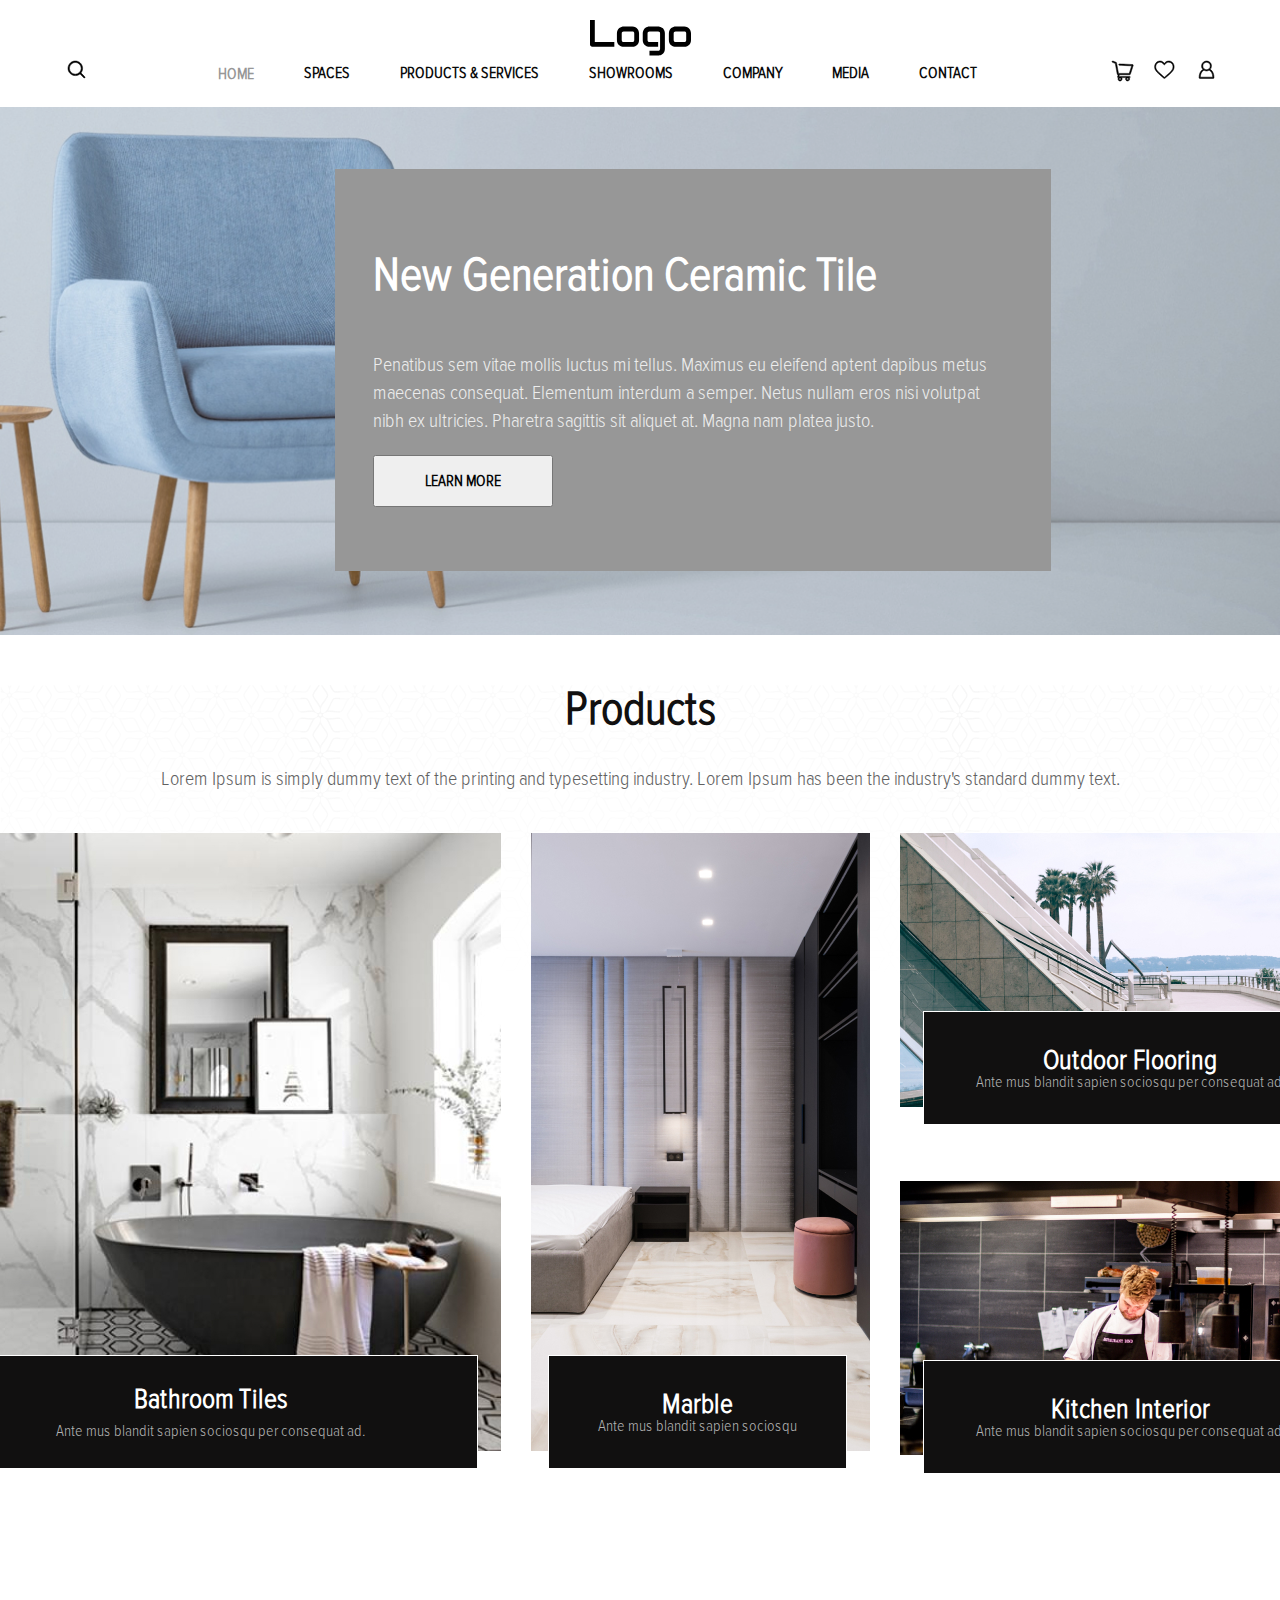
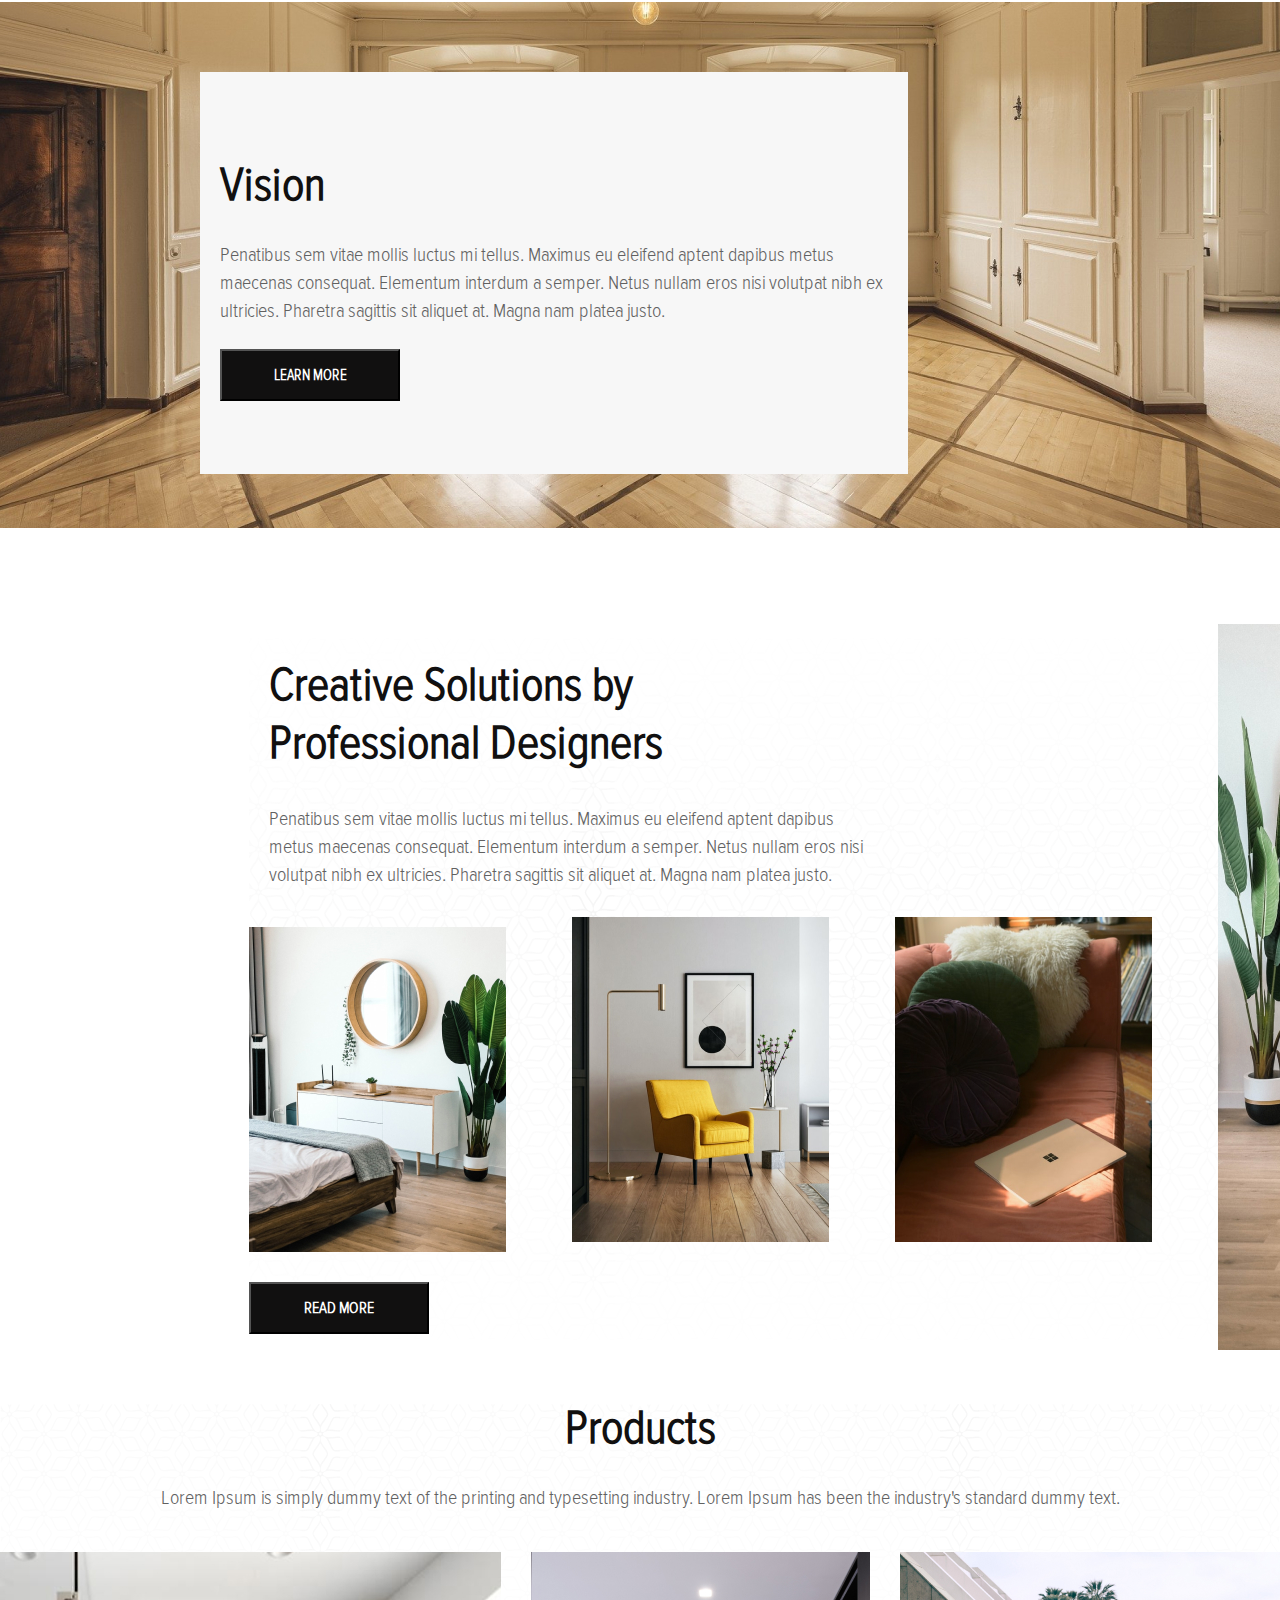
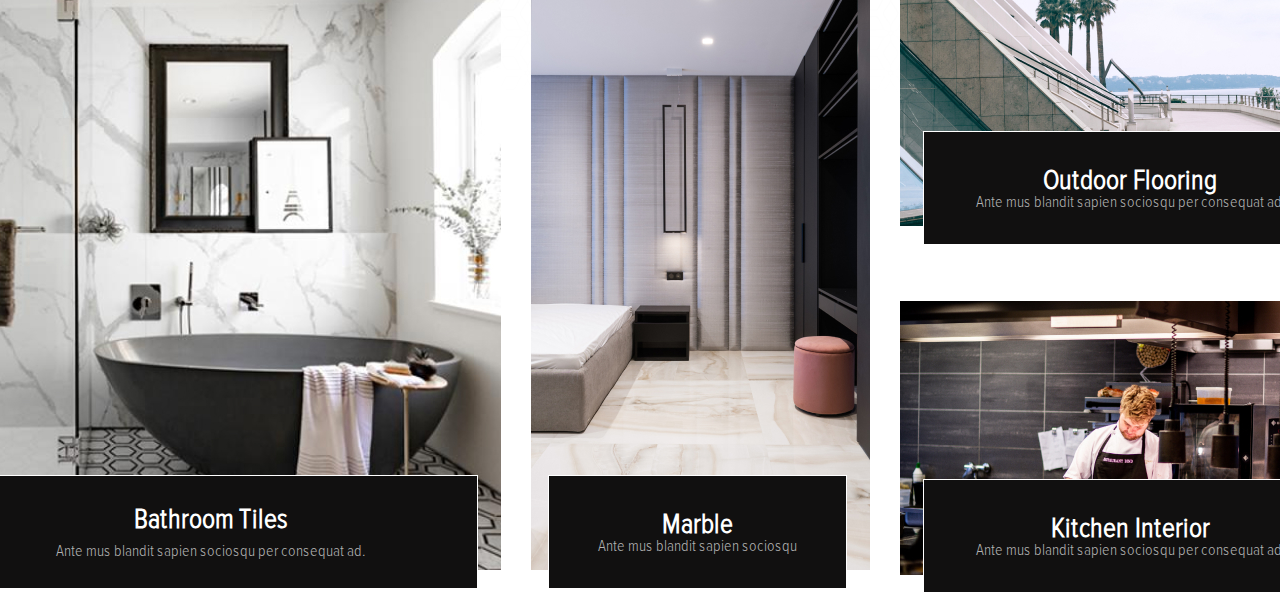
==== index.html @ 2d45c557 "slide" ====
<!DOCTYPE html>
<html lang="en">

<head>
    <meta charset="UTF-8">
    <meta http-equiv="X-UA-Compatible" content="IE=edge">
    <meta name="viewport" content="width=device-width, initial-scale=1.0">
    <link rel="stylesheet" href="./CSS/normalize.css">
    <link rel="stylesheet" href="./CSS/style.css">
   
    <title>Document</title>
</head>

<body>
    <header>
        <div class="btn container">
            <div class="menu-btn">
                <span></span>
                <span></span>
                <span></span>
            </div>
            <a class="logo-header" href=""><img src="./img/logo-header.svg" alt=""></a>
            <a class="logo-trello" href=""> <img src="./img/trello.svg" alt=""></a>
        </div>
        <div class="categories">
            <a class="search" href=""><img src="./img/search.svg" alt=""></a>
            <div class="price">
                <a class="list-home" href="">Home</a>
                <a class="list" href="">Spaces</a>
                <a class="list" href="">Products & Services</a>
                <a class="list" href="">Showrooms</a>
                <a class="list" href="">Company</a>
                <a class="list" href="">Media</a>
                <a class="list" href="">CONTACT</a>
            </div>
            <div class="list-logo">
                <a class="list-trello" href=""><img src="./img/trello.svg" alt=""></a>
                <a class="list-heart" href=""><img src="./img/heart.svg" alt=""></a>
                <a class="list-people" href=""><img src="./img/people.svg" alt=""></a>
            </div>
        </div>
    </header>
    <section class="main">
        <div class="main-container container">
            <div class="main-container-info">
                <h1 class="main-container-info-h1">New Generation Ceramic Tile </h1>
                <p class="main-container-info-p">Penatibus sem vitae mollis luctus mi tellus. Maximus eu eleifend aptent
                    dapibus metus maecenas consequat. Elementum interdum a semper. Netus nullam eros nisi volutpat nibh
                    ex ultricies. Pharetra sagittis sit aliquet at. Magna nam platea justo.
                </p>
                <button class="main-container-info-button">Learn more</button>

            </div>
        </div>
    </section>
    <section class="container mt-350 bg-opasity">
        <h1 class="carousel-h">Products</h1>
        <p class="carousel-p">Lorem Ipsum is simply dummy text of the printing and typesetting industry. Lorem Ipsum has
            been the industry's standard dummy text.</p>
        <div class="carousel">
            <div class="carousel-inner">
                <input class="carousel-open" type="radio" id="carousel-1" name="carousel" aria-hidden="true" hidden=""
                    checked="checked">
                <div class="carousel-item">
                    <img src="./img/slide-1.jpg">
                </div>
                <input class="carousel-open" type="radio" id="carousel-2" name="carousel" aria-hidden="true" hidden="">
                <div class="carousel-item">
                    <img src="./img/slide-2.jpg">
                </div>
                <input class="carousel-open" type="radio" id="carousel-3" name="carousel" aria-hidden="true" hidden="">
                <div class="carousel-item">
                    <img src="./img/slide-3.jpg">
                </div>
                <div class="box-after-slide">
                    <h2 class="box-after-slide-h">Bathroom Tiles</h2>
                    <p class="box-after-slide-p">Ante mus blandit sapien sociosqu per consequat ad.</p>
                </div>

                <label for="carousel-3" class="carousel-control prev control-1">‹</label>
                <label for="carousel-2" class="carousel-control next control-1">›</label>
                <label for="carousel-1" class="carousel-control prev control-2">‹</label>
                <label for="carousel-3" class="carousel-control next control-2">›</label>
                <label for="carousel-2" class="carousel-control prev control-3">‹</label>
                <label for="carousel-1" class="carousel-control next control-3">›</label>
                <ol class="carousel-indicators">
                    <li>
                        <label for="carousel-1" class="carousel-bullet">•</label>
                    </li>
                    <li>
                        <label for="carousel-2" class="carousel-bullet">•</label>
                    </li>
                    <li>
                        <label for="carousel-3" class="carousel-bullet">•</label>
                    </li>
                </ol>
            </div>
        </div>
        <div class="slide-img">
            <div class="desctop-slide-img-1">
                <img class="slide-img-1" src="./img/slide-1.jpg" alt="">
                <div class="desctop-border-1">
                    <h3 class="desctop-slide-h">Bathroom Tiles</h3>
                    <p class="desctop-slide-p">Ante mus blandit sapien sociosqu per consequat ad.</p>
                </div>
            </div>
            <div class="desctop-slide-img-2">
                <img class="slide-img-2" src="./img/slide-2.jpg" alt="">
                <div class="desctop-border-2">
                    <h3 class="desctop-slide-h">Marble</h3>
                    <p class="desctop-slide-p">Ante mus blandit sapien sociosqu</p>
                </div>
            </div>
            <div class="desktop-slide">
                <div class="desctop-slide-img-3">
                    <img class="slide-img-3" src="./img/slide-3.jpg" alt="">
                    <div class="desctop-border-3">
                        <h3 class="desctop-slide-h">Outdoor Flooring</h3>
                        <p class="desctop-slide-p">Ante mus blandit sapien sociosqu per consequat ad.</p>
                    </div>
                </div>
                <div class="desctop-slide-img-4">
                    <img class="slide-img-4" src="./img/slide-4.jpg" alt="">
                    <div class="desctop-border-4">
                        <h3 class="desctop-slide-h">Kitchen Interior</h3>
                        <p class="desctop-slide-p">Ante mus blandit sapien sociosqu per consequat ad.</p>
                    </div>
                </div>
            </div>
        </div>
    </section>
    <section>
        <div class="vision">
            <div class="vision-container">
                <h1 class="vision-container-h">Vision</h1>
                <p class="vision-container-p">Penatibus sem vitae mollis luctus mi tellus. Maximus eu eleifend aptent
                    dapibus metus maecenas consequat. Elementum interdum a semper. Netus nullam eros nisi volutpat nibh
                    ex ultricies. Pharetra sagittis sit aliquet at. Magna nam platea justo.
                </p>
                <button class="vision-container-button">Learn more</button>
            </div>
            <div class="vision-container-img">
                <img class="vision-container-img-smal" src="./img/hol-smal.jpg" alt="">
                <img class="vision-container-img-desktop" src="./img/hol.jpg" alt="">
            </div>
        </div>
    </section>

    <section class="content bg-content ">
        <div class="content-container">
            <div class="d-flex-col">
            <h1 class="content-container-h">Creative Solutions
                by Professional Designers</h1>
            <p class="content-container-p">Penatibus sem vitae mollis luctus mi tellus. Maximus eu eleifend aptent
                dapibus metus maecenas consequat. Elementum interdum a semper. Netus nullam eros nisi volutpat nibh ex
                ultricies. Pharetra sagittis sit aliquet at. Magna nam platea justo.
            </p>
            <div class="content-container-img">
                <div class="d-flex-col-gap">
                <img class="content-container-img-mirror" src="./img/mirror.jpg" alt="">
                <button class="content-container-img-button">Read more</button>
            </div>

                <img class="content-container-img-yallow-chair" src="./img/yallow-chair.jpg" alt="">
                <img class="content-container-img-puff" src="./img/puff.jpg" alt="">
               
            </div>
        </div>
            <div class="content-container-img-video">
                <img src="./img/video.jpg" alt="">
            </div>

        </div>

    </section>

    <section class="container mt-350 bg-opasity">
        <h1 class="carousel-h">Products</h1>
        <p class="carousel-p">Lorem Ipsum is simply dummy text of the printing and typesetting industry. Lorem Ipsum has
            been the industry's standard dummy text.</p>
        <div class="carousel">
            <div class="carousel-inner">
                <input class="carousel-open" type="radio" id="carousel-1" name="carousel" aria-hidden="true" hidden=""
                    checked="checked">
                <div class="carousel-item">
                    <img src="./img/mall.jpg">
                </div>
                <input class="carousel-open" type="radio" id="carousel-2" name="carousel" aria-hidden="true" hidden="">
                <div class="carousel-item">
                    <!-- <img src="./img/slide-2.jpg"> -->
                </div>
                <input class="carousel-open" type="radio" id="carousel-3" name="carousel" aria-hidden="true" hidden="">
                <div class="carousel-item">
                    <!-- <img src="./img/slide-3.jpg"> -->
                </div>
                <div class="box-after-slide">
                    <h2 class="box-after-slide-h">Bathroom Tiles</h2>
                    <p class="box-after-slide-p">Ante mus blandit sapien sociosqu per consequat ad.</p>
                </div>

                <label for="carousel-3" class="carousel-control prev control-1">‹</label>
                <label for="carousel-2" class="carousel-control next control-1">›</label>
                <label for="carousel-1" class="carousel-control prev control-2">‹</label>
                <label for="carousel-3" class="carousel-control next control-2">›</label>
                <label for="carousel-2" class="carousel-control prev control-3">‹</label>
                <label for="carousel-1" class="carousel-control next control-3">›</label>
                <ol class="carousel-indicators">
                    <li>
                        <label for="carousel-1" class="carousel-bullet">•</label>
                    </li>
                    <li>
                        <label for="carousel-2" class="carousel-bullet">•</label>
                    </li>
                    <li>
                        <label for="carousel-3" class="carousel-bullet">•</label>
                    </li>
                </ol>
            </div>
        </div>
        <div class="slide-img">
            <div class="desctop-slide-img-1">
                <img class="slide-img-1" src="./img/slide-1.jpg" alt="">
                <div class="desctop-border-1">
                    <h3 class="desctop-slide-h">Bathroom Tiles</h3>
                    <p class="desctop-slide-p">Ante mus blandit sapien sociosqu per consequat ad.</p>
                </div>
            </div>
            <div class="desctop-slide-img-2">
                <img class="slide-img-2" src="./img/slide-2.jpg" alt="">
                <div class="desctop-border-2">
                    <h3 class="desctop-slide-h">Marble</h3>
                    <p class="desctop-slide-p">Ante mus blandit sapien sociosqu</p>
                </div>
            </div>
            <div class="desktop-slide">
                <div class="desctop-slide-img-3">
                    <img class="slide-img-3" src="./img/slide-3.jpg" alt="">
                    <div class="desctop-border-3">
                        <h3 class="desctop-slide-h">Outdoor Flooring</h3>
                        <p class="desctop-slide-p">Ante mus blandit sapien sociosqu per consequat ad.</p>
                    </div>
                </div>
                <div class="desctop-slide-img-4">
                    <img class="slide-img-4" src="./img/slide-4.jpg" alt="">
                    <div class="desctop-border-4">
                        <h3 class="desctop-slide-h">Kitchen Interior</h3>
                        <p class="desctop-slide-p">Ante mus blandit sapien sociosqu per consequat ad.</p>
                    </div>
                </div>
            </div>
        </div>
    </section>


    
</body>

</html>
---- CSS/style.css ----
* {
  padding: 0;
  margin: 0;
  box-sizing: border-box;
}

.container {
  padding: 0 20px;
  margin: 0 auto;
}

@font-face {
  font-family: "Proxima Nova";
  src: url(../fonts/proxima-nova-condensed-light.ttf);
}
.btn {
  display: flex;
  justify-content: space-between;
  margin-top: 20px;
}

.menu-btn {
  width: 30px;
  height: 30px;
  position: relative;
  overflow: hidden;
  display: flex;
  justify-content: end;
}
@media screen and (min-width: 768px) {
  .menu-btn {
    display: none;
  }
}

.menu-btn span {
  width: 30px;
  height: 2px;
  position: absolute;
  top: 50%;
  left: 50%;
  transform: translate(-50%, -50%);
  background-color: #222222;
  transition: all 0.5s;
}

.menu-btn span:nth-of-type(2) {
  top: calc(50% - 5px);
}

.menu-btn span:nth-of-type(3) {
  top: calc(50% + 5px);
}

.price {
  display: flex;
  gap: 50px;
  align-items: center;
}

.list-logo {
  display: flex;
  gap: 25px;
}

.logo-header {
  max-width: 101px;
  width: 100%;
  cursor: pointer;
  margin: 0 auto;
}

.logo-trello {
  max-width: 22px;
  width: 100%;
  cursor: pointer;
}
@media screen and (min-width: 768px) {
  .logo-trello {
    display: none;
  }
}

.bg-chair {
  background-image: url(../img/chair.jpg);
  background-size: cover;
  width: 100%;
  max-width: 1232px;
}

.categories {
  display: none;
}
@media screen and (min-width: 768px) {
  .categories {
    display: block;
    display: flex;
    justify-content: space-around;
  }
}

.search {
  max-width: 17px;
  width: 100%;
}

.list-home {
  text-decoration: none;
  font-family: "Proxima Nova";
  font-style: normal;
  font-weight: 700;
  font-size: 16px;
  line-height: 16px;
  align-items: center;
  text-transform: uppercase;
  color: #979797;
}

.list {
  text-decoration: none;
  font-family: "Proxima Nova";
  font-style: normal;
  font-weight: 700;
  font-size: 16px;
  line-height: 19px;
  display: flex;
  align-items: center;
  text-transform: uppercase;
  color: #0A0A0A;
}

.list-trello {
  max-width: 18px;
  width: 100%;
}

.list-heart {
  max-width: 19px;
  width: 100%;
}

.list-people {
  max-width: 15px;
  width: 100%;
}

.main {
  background-image: url(../img/bg-chair.png);
  background-repeat: no-repeat;
  background-size: cover;
  background-position: -200px;
  height: 434px;
  margin-top: 20px;
}
@media screen and (min-width: 768px) {
  .main {
    background-position: center;
    height: 528px;
  }
}
.main-container {
  position: relative;
}
.main-container-info {
  background-color: #979797;
  display: flex;
  flex-direction: column;
  padding: 40px 20px 32px;
  width: 388px;
  height: 328px;
  bottom: -710px;
  position: absolute;
  left: 50%;
  transform: translateX(-50%);
  gap: 20px;
}
@media screen and (min-width: 1200px) {
  .main-container-info {
    right: 229px;
    left: 0;
    transform: translateX(0);
    margin-left: auto;
    width: 716px;
    height: 402px;
    padding: 50px 38px;
    top: 62px;
  }
}
.main-container-info-h1 {
  font-family: "Proxima Nova";
  font-style: normal;
  font-weight: 700;
  font-size: 26px;
  line-height: 22px;
  display: flex;
  align-items: center;
  color: #FFFFFF;
}
@media screen and (min-width: 768px) {
  .main-container-info-h1 {
    font-size: 48px;
    line-height: 48px;
  }
}
.main-container-info-p {
  font-family: "Proxima Nova";
  font-style: normal;
  font-weight: 400;
  font-size: 18px;
  line-height: 28px;
  color: #ECECEC;
}
@media screen and (min-width: 768px) {
  .main-container-info-p {
    font-size: 20px;
  }
}
.main-container-info-button {
  width: 180px;
  height: 45px;
  font-family: "Proxima Nova";
  font-style: normal;
  font-weight: 700;
  font-size: 15px;
  line-height: 15px;
  display: flex;
  align-items: center;
  justify-content: center;
  text-transform: uppercase;
  color: #040404;
}
@media screen and (min-width: 768px) {
  .main-container-info-button {
    width: 180px;
    height: 52px;
    font-size: 16px;
    line-height: 19px;
  }
}

.bg-opasity {
  background-image: url(../img/flowers.svg);
  background-size: contain;
  background-repeat: repeat-x;
  height: 517px;
}

.mt-350 {
  margin-top: 350px;
}
@media screen and (min-width: 768px) {
  .mt-350 {
    margin-top: 50px;
  }
}

@media screen and (min-width: 768px) {
  .carousel {
    display: none;
  }
}

.carousel-h {
  font-family: "Proxima Nova";
  font-style: normal;
  font-weight: 700;
  font-size: 30px;
  line-height: 48px;
  display: flex;
  align-items: center;
  text-align: center;
  justify-content: center;
  color: #111010;
}
@media screen and (min-width: 768px) {
  .carousel-h {
    font-size: 48px;
    margin-top: 10px;
  }
}

.carousel-p {
  font-family: "Proxima Nova";
  font-style: normal;
  font-weight: 400;
  font-size: 15px;
  line-height: 25px;
  text-align: center;
  justify-content: center;
  color: #616161;
}
@media screen and (min-width: 768px) {
  .carousel-p {
    font-size: 20px;
    line-height: 28px;
  }
}

.carousel-inner {
  margin-top: 20px;
  position: relative;
  overflow: hidden;
  width: 100%;
}

.carousel-open:checked + .carousel-item {
  position: static;
  opacity: 100;
}

.carousel-item {
  position: absolute;
  opacity: 0;
  transition: opacity 0.6s ease-out;
}

.carousel-item img {
  display: block;
  height: auto;
  width: 100%;
}

.carousel-control {
  background: white;
  color: black;
  cursor: pointer;
  display: none;
  font-size: 40px;
  height: 40px;
  line-height: 35px;
  position: absolute;
  top: 50%;
  -webkit-transform: translate(0, -50%);
  cursor: pointer;
  transform: translate(0, -50%);
  text-align: center;
  width: 40px;
  z-index: 10;
}

.carousel-control.prev {
  left: 2%;
}

.carousel-control.next {
  right: 2%;
}

.carousel-control:hover {
  background: rgba(0, 0, 0, 0.8);
  color: #aaaaaa;
}

#carousel-1:checked ~ .control-1,
#carousel-2:checked ~ .control-2,
#carousel-3:checked ~ .control-3 {
  display: block;
}

.carousel-indicators {
  list-style: none;
  margin-top: 100px;
  bottom: 2%;
  left: 0;
  right: 0;
  text-align: center;
  z-index: 10;
}

.carousel-indicators li {
  display: inline-block;
  margin: 0 5px;
}

.carousel-bullet {
  color: gray;
  cursor: pointer;
  display: block;
  font-size: 35px;
}

.carousel-bullet:hover {
  color: grey;
}

#carousel-1:checked ~ .control-1 ~ .carousel-indicators li:nth-child(1) .carousel-bullet,
#carousel-2:checked ~ .control-2 ~ .carousel-indicators li:nth-child(2) .carousel-bullet,
#carousel-3:checked ~ .control-3 ~ .carousel-indicators li:nth-child(3) .carousel-bullet {
  color: #428bca;
}

#title {
  width: 100%;
  position: absolute;
  padding: 0px;
  margin: 0px auto;
  text-align: center;
  font-size: 27px;
  color: rgb(255, 255, 255);
  font-family: "Open Sans", sans-serif;
  z-index: 9999;
  text-shadow: 0px 1px 2px rgba(0, 0, 0, 0.33), -1px 0px 2px rgba(255, 255, 255, 0);
}

.box-after-slide {
  display: flex;
  flex-direction: column;
  background-color: black;
  border: 1px solid black;
  width: 361px;
  height: 93px;
  justify-content: center;
  align-items: center;
  text-align: center;
  left: 5%;
  position: absolute;
  margin-top: -50px;
}

.box-after-slide-h {
  font-family: "Proxima Nova";
  font-style: normal;
  font-weight: 600;
  font-size: 28px;
  line-height: 28px;
  text-align: center;
  color: #FFFFFF;
}

.box-after-slide-p {
  font-family: "Proxima Nova";
  font-style: normal;
  font-weight: 400;
  font-size: 15px;
  line-height: 16px;
  text-align: center;
  color: #B4B4B4;
}

.slide-img {
  display: none;
}
@media screen and (min-width: 768px) {
  .slide-img {
    display: block;
    display: flex;
    gap: 30px;
    justify-content: center;
    margin-top: 40px;
  }
}

.desktop-slide {
  display: flex;
  flex-direction: column;
  gap: 70px;
}

.desctop-slide-img-1 {
  position: relative;
}

.desctop-border-1 {
  display: flex;
  flex-direction: column;
  justify-content: center;
  width: 535px;
  height: 114px;
  background: #111010;
  border: 1px solid #FFFFFF;
  position: absolute;
  margin-top: -100px;
  left: 3%;
  gap: 10px;
}

.desctop-slide-h {
  font-family: "Proxima Nova";
  font-style: normal;
  font-weight: 600;
  font-size: 28px;
  line-height: 28px;
  text-align: center;
  color: #FFFFFF;
}

.desctop-slide-p {
  font-family: "Proxima Nova";
  font-style: normal;
  font-weight: 400;
  font-size: 16px;
  line-height: 16px;
  text-align: center;
  color: #B4B4B4;
}

.desctop-slide-img-2 {
  position: relative;
}

.desctop-border-2 {
  position: absolute;
  width: 299px;
  height: 114px;
  background: #111010;
  border: 1px solid #FFFFFF;
  margin-top: -100px;
  left: 5%;
  display: flex;
  flex-direction: column;
  justify-content: center;
  text-align: center;
}

.desctop-slide-img-3 {
  position: relative;
}

.desctop-border-3 {
  position: absolute;
  width: 415px;
  height: 114px;
  background: #111010;
  border: 1px solid #FFFFFF;
  margin-top: -100px;
  left: 5%;
  display: flex;
  flex-direction: column;
  justify-content: center;
  text-align: center;
}

.desctop-slide-img-4 {
  position: relative;
}

.desctop-border-4 {
  position: absolute;
  width: 415px;
  height: 114px;
  margin-top: -100px;
  left: 5%;
  display: flex;
  flex-direction: column;
  justify-content: center;
  text-align: center;
  background: #111010;
  border: 1px solid #FFFFFF;
}

.vision {
  margin-top: 200px;
}
@media screen and (min-width: 768px) {
  .vision {
    display: flex;
    justify-content: center;
  }
}
.vision-container {
  margin: auto;
  padding: 20px 20px 35px;
  width: 388px;
  height: 369px;
  background: #F7F7F7;
  display: flex;
  flex-direction: column;
  justify-content: center;
  position: relative;
  transform: translateY(100px);
  z-index: 2;
}
@media screen and (min-width: 768px) {
  .vision-container {
    margin-top: 170px;
    margin-left: 200px;
    display: flex;
    width: 708px;
    height: 402px;
  }
}
.vision-container-h {
  font-family: "Proxima Nova";
  font-style: normal;
  font-weight: 700;
  font-size: 30px;
  line-height: 48px;
  display: flex;
  align-items: center;
  color: #111010;
}
@media screen and (min-width: 768px) {
  .vision-container-h {
    font-size: 48px;
  }
}
.vision-container-p {
  font-family: "Proxima Nova";
  font-style: normal;
  font-weight: 400;
  font-size: 20px;
  line-height: 28px;
  color: #616161;
}
.vision-container-button {
  width: 180px;
  height: 45px;
  background: #111010;
  font-family: "Proxima Nova";
  font-style: normal;
  font-weight: 700;
  font-size: 15px;
  line-height: 15px;
  display: flex;
  align-items: center;
  text-align: center;
  text-transform: uppercase;
  color: #FFFFFF;
  margin-top: 24px;
  justify-content: center;
}
@media screen and (min-width: 768px) {
  .vision-container-button {
    width: 180px;
    height: 52px;
  }
}
.vision-container-img {
  position: absolute;
}
.vision-container-img-smal {
  min-width: 428px;
}
@media screen and (min-width: 768px) {
  .vision-container-img-smal {
    display: none;
  }
}
.vision-container-img-desktop {
  display: none;
}
@media screen and (min-width: 768px) {
  .vision-container-img-desktop {
    display: block;
    margin-top: 200px;
    justify-content: center;
    align-items: center;
  }
}

@media screen and (min-width: 768px) {
  .bg-content {
    display: block;
    background-image: url(../img/section4.svg);
    background-repeat: repeat;
    background-size: cover;
  }
}

.content {
  margin-top: 700px;
}
@media screen and (min-width: 768px) {
  .content {
    margin-top: 250px;
    margin-left: 249px;
  }
}
.content-container {
  display: flex;
  flex-direction: column;
  gap: 20px;
}
@media screen and (min-width: 768px) {
  .content-container {
    display: flex;
    flex-direction: row;
    gap: 66px;
  }
}
.content-container-h {
  font-family: "Proxima Nova";
  font-style: normal;
  font-weight: 700;
  font-size: 30px;
  line-height: 30px;
  display: flex;
  align-items: center;
  text-align: center;
  color: #111010;
}
@media screen and (min-width: 768px) {
  .content-container-h {
    font-size: 48px;
    line-height: 58px;
    width: 565px;
    height: 117px;
    text-align: start;
    margin-left: 20px;
  }
}
.content-container-p {
  font-family: "Proxima Nova";
  font-style: normal;
  font-weight: 400;
  font-size: 20px;
  line-height: 28px;
  text-align: center;
  color: #616161;
}
@media screen and (min-width: 768px) {
  .content-container-p {
    width: 610px;
    height: 112px;
    text-align: start;
    margin-left: 20px;
  }
}
.content-container-img {
  display: flex;
  justify-content: center;
  gap: 66px;
}

.content-container-img-yallow-chair {
  display: none;
}
@media screen and (min-width: 768px) {
  .content-container-img-yallow-chair {
    display: block;
    width: 257px;
    height: 325px;
  }
}

.content-container-img-puff {
  display: none;
}
@media screen and (min-width: 768px) {
  .content-container-img-puff {
    display: block;
    width: 257px;
    height: 325px;
  }
}

.content-container-img-mirror {
  width: 388px;
  height: 325px;
  height: 325px;
  transform: translate(0, 10px);
}
@media screen and (min-width: 768px) {
  .content-container-img-mirror {
    width: 257px;
    height: 325px;
  }
}

.d-flex-col {
  display: flex;
  flex-direction: column;
}

.content-container-img-video {
  display: none;
}
@media screen and (min-width: 768px) {
  .content-container-img-video {
    display: block;
  }
}

.content-container-img-button {
  display: none;
}
@media screen and (min-width: 768px) {
  .content-container-img-button {
    display: block;
    width: 180px;
    height: 52px;
    background: #111010;
    font-family: "Proxima Nova";
    font-style: normal;
    font-weight: 700;
    font-size: 16px;
    line-height: 19px;
    display: flex;
    align-items: center;
    text-align: center;
    text-transform: uppercase;
    color: #FFFFFF;
    justify-content: center;
  }
}

.d-flex-col-gap {
  display: flex;
  flex-direction: column;
  gap: 40px;
}/*# sourceMappingURL=style.css.map */
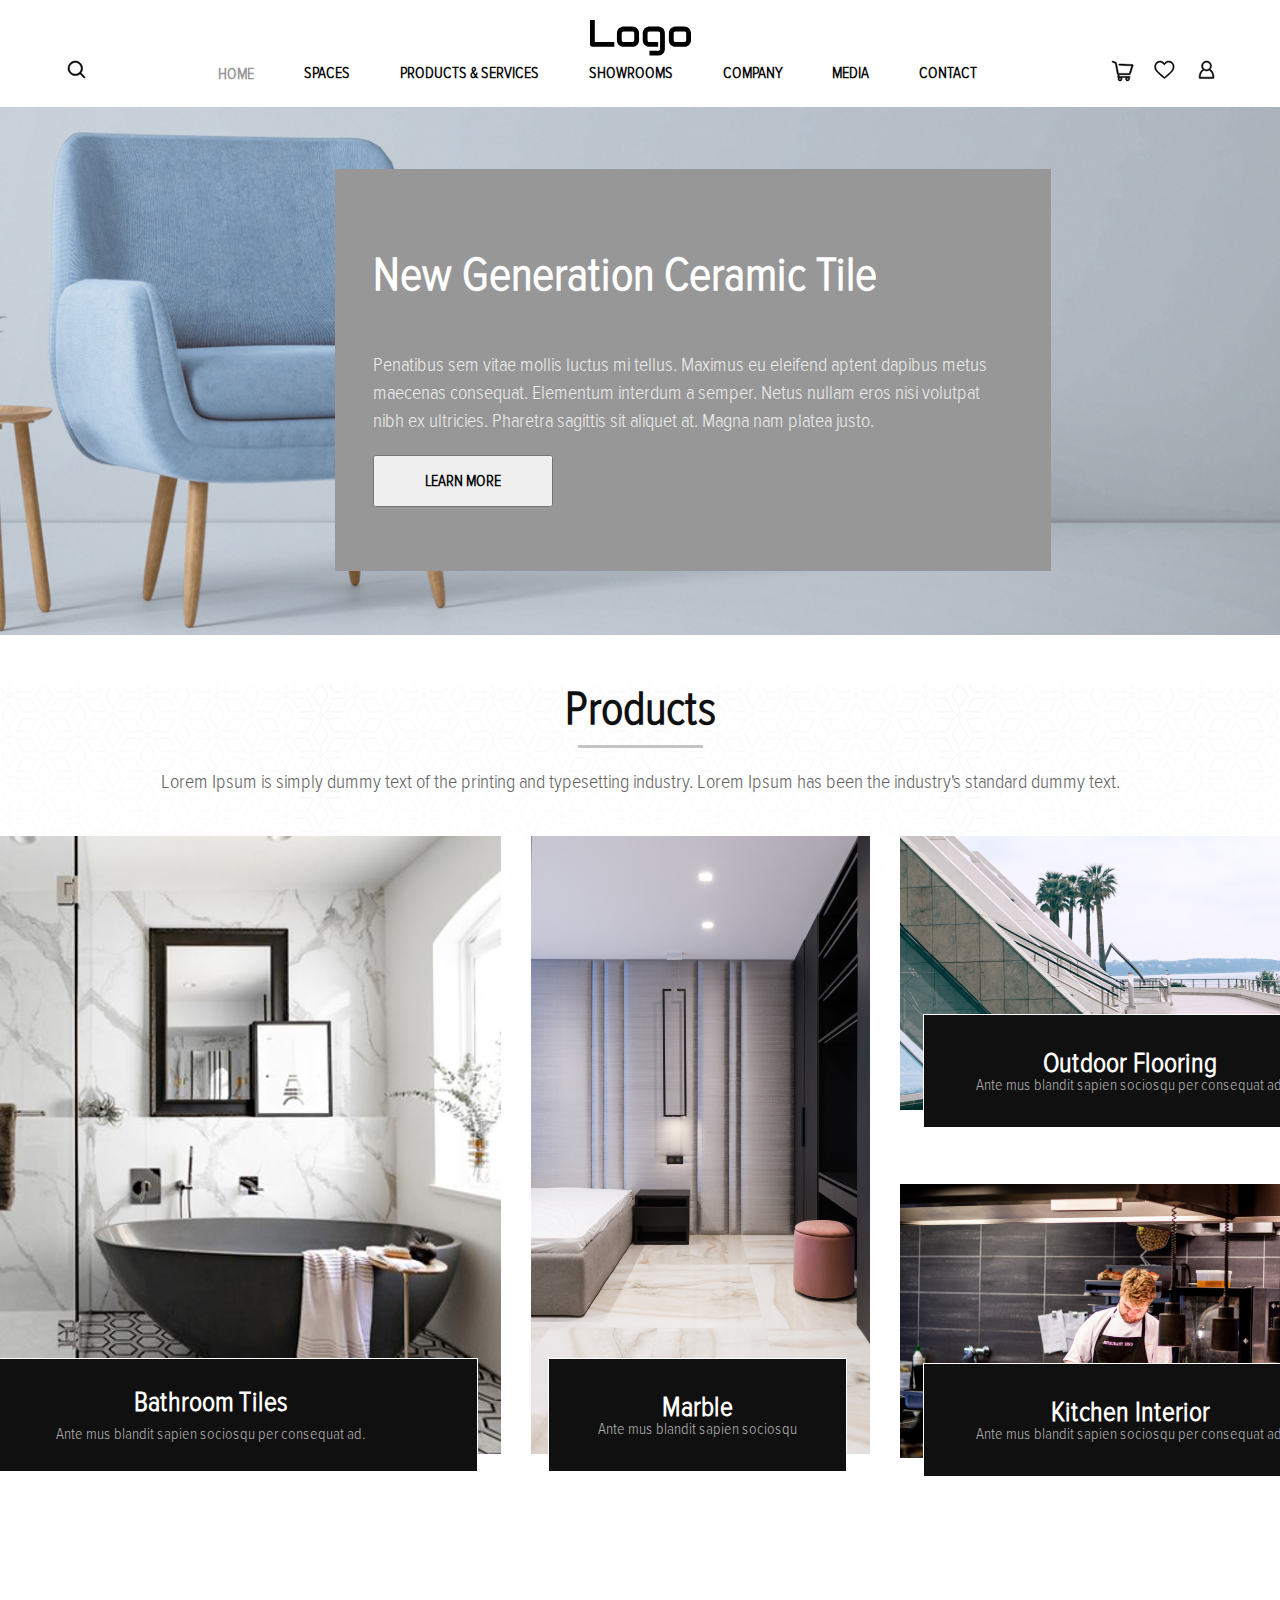
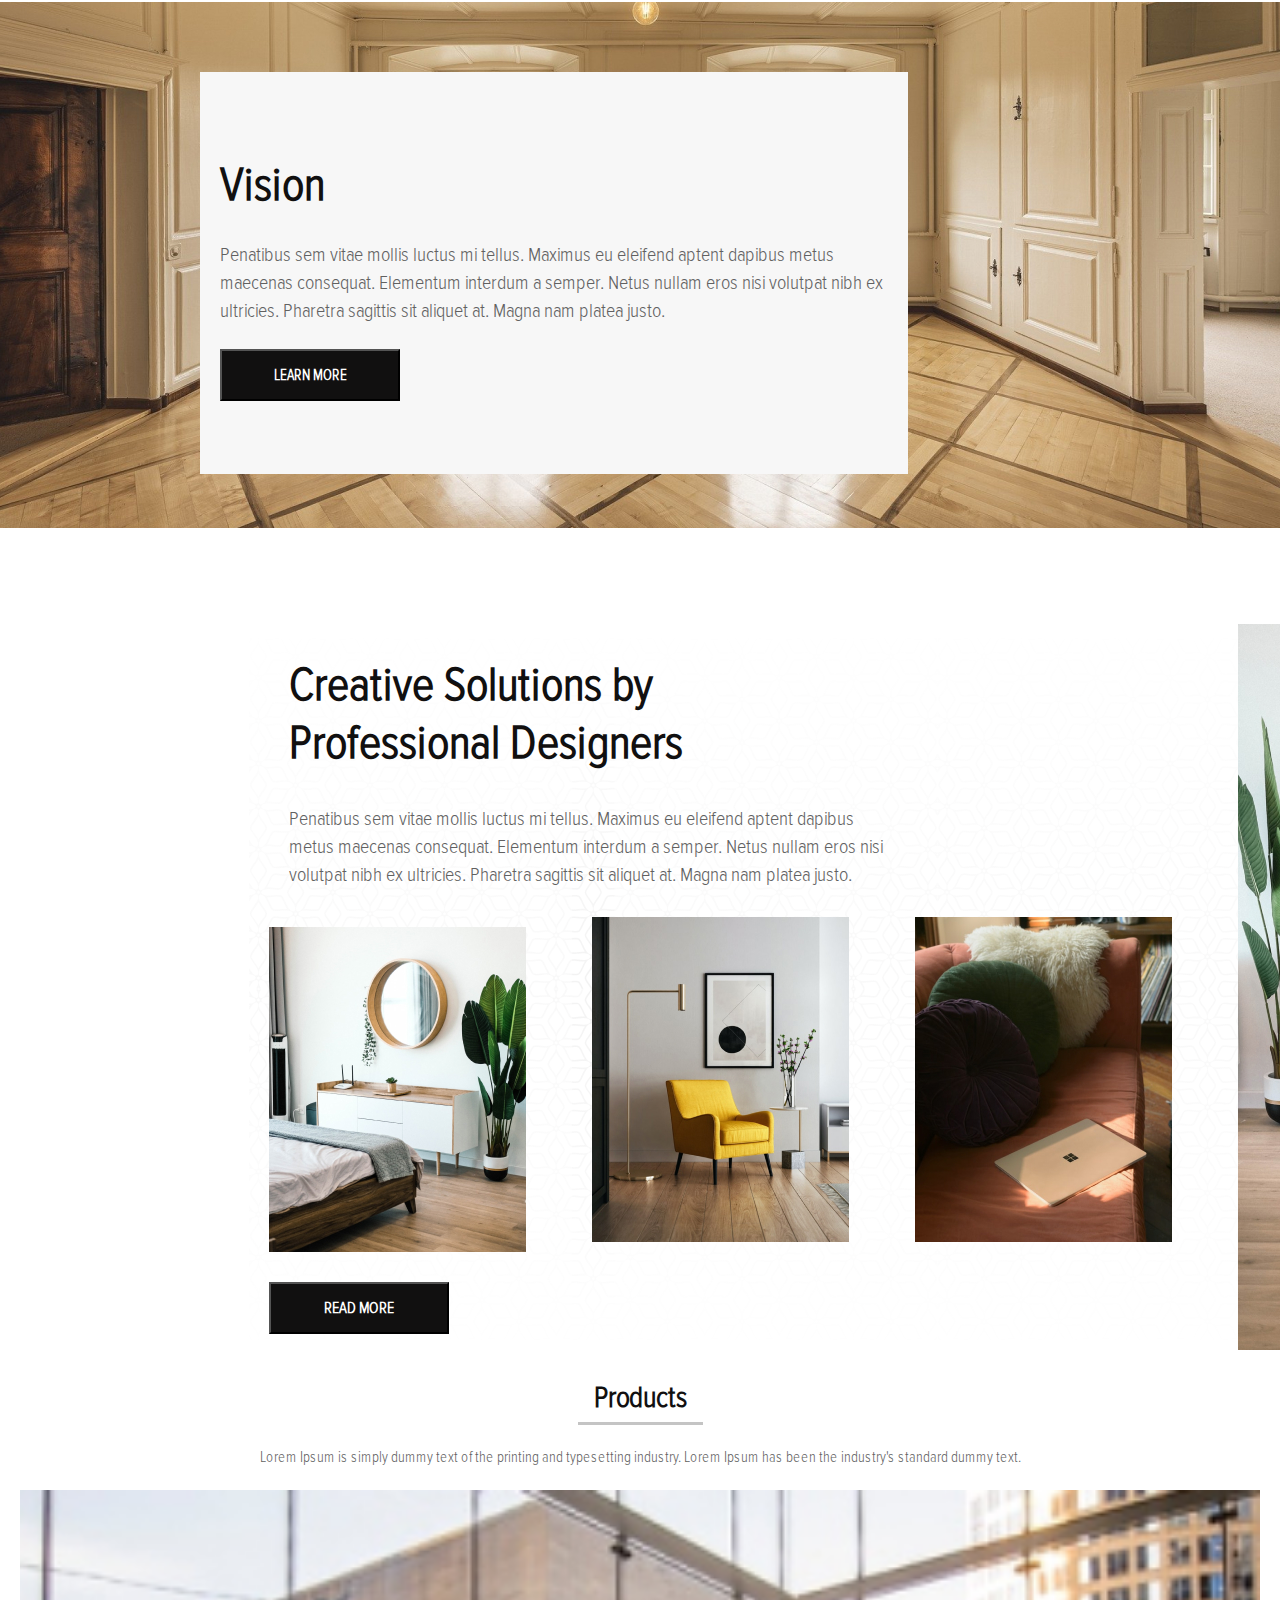
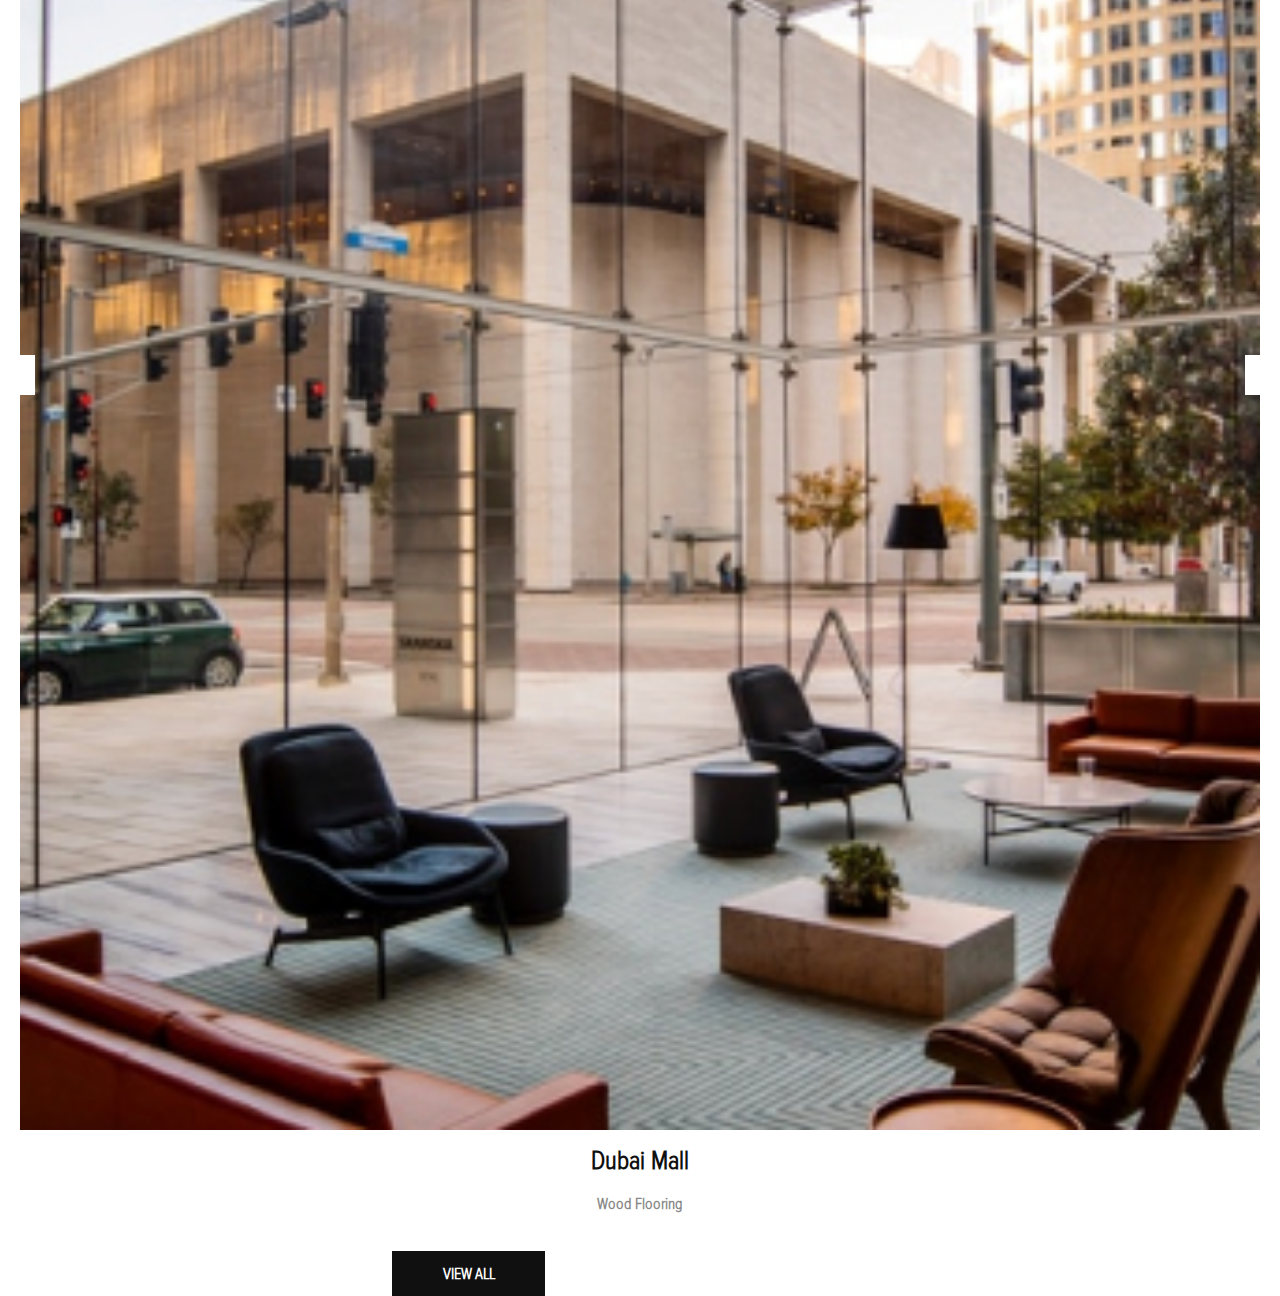
==== commit 16b01016: "add slider" ====
--- a/index.html
+++ b/index.html
@@ -55,6 +55,7 @@
     </section>
     <section class="container mt-350 bg-opasity">
         <h1 class="carousel-h">Products</h1>
+        <div class="carousell-line"></div>
         <p class="carousel-p">Lorem Ipsum is simply dummy text of the printing and typesetting industry. Lorem Ipsum has
             been the industry's standard dummy text.</p>
         <div class="carousel">
@@ -146,7 +147,7 @@
         </div>
     </section>
 
-    <section class="content bg-content ">
+    <section class="content bg-content container">
         <div class="content-container">
             <div class="d-flex-col">
             <h1 class="content-container-h">Creative Solutions
@@ -155,6 +156,34 @@
                 dapibus metus maecenas consequat. Elementum interdum a semper. Netus nullam eros nisi volutpat nibh ex
                 ultricies. Pharetra sagittis sit aliquet at. Magna nam platea justo.
             </p>
+            <div class="carusel">
+                <div class="carusel-inner">
+                    <input class="carusel-open" type="radio" id="carusel-1" name="carusel" aria-hidden="true" hidden=""
+                        checked="checked">
+                    <div class="carusel-item">
+                        <img src="./img/mirror.jpg">
+                    </div>
+                    <input class="carusel-open" type="radio" id="carusel-2" name="carousell" aria-hidden="true" hidden="">
+                    <div class="carousell-item">
+                        <img src="./img/chair.jpg">
+                    </div>
+                    <input class="carusel-open" type="radio" id="carusel-3" name="carusel" aria-hidden="true" hidden="">
+                    <div class="carusel-item">
+                        <img src="./img/puff.jpg">
+                    </div>
+                  
+    
+                    <label for="carusel-3" class="carusel-control prev control-1">‹</label>
+                    <label for="carusel-2" class="carusel-control next control-1">›</label>
+                    <label for="carusel-1" class="carusel-control prev control-2">‹</label>
+                    <label for="carusel-3" class="carusel-control next control-2">›</label>
+                    <label for="carusel-2" class="carusel-control prev control-3">‹</label>
+                    <label for="carusel-1" class="carusel-control next control-3">›</label>
+                 
+                </div>
+            </div>
+
+
             <div class="content-container-img">
                 <div class="d-flex-col-gap">
                 <img class="content-container-img-mirror" src="./img/mirror.jpg" alt="">
@@ -174,81 +203,44 @@
 
     </section>
 
-    <section class="container mt-350 bg-opasity">
-        <h1 class="carousel-h">Products</h1>
-        <p class="carousel-p">Lorem Ipsum is simply dummy text of the printing and typesetting industry. Lorem Ipsum has
+    <section class="container ">
+        <h1 class="carousell-h">Products</h1>
+        <div class="carousell-line"></div>
+        <p class="carousell-p">Lorem Ipsum is simply dummy text of the printing and typesetting industry. Lorem Ipsum has
             been the industry's standard dummy text.</p>
-        <div class="carousel">
-            <div class="carousel-inner">
-                <input class="carousel-open" type="radio" id="carousel-1" name="carousel" aria-hidden="true" hidden=""
+           
+        <div class="carousell">
+            <div class="carousell-inner">
+                <input class="carousell-open" type="radio" id="carousell-1" name="carousell" aria-hidden="true" hidden=""
                     checked="checked">
-                <div class="carousel-item">
+                <div class="carousell-item">
                     <img src="./img/mall.jpg">
-                </div>
-                <input class="carousel-open" type="radio" id="carousel-2" name="carousel" aria-hidden="true" hidden="">
-                <div class="carousel-item">
-                    <!-- <img src="./img/slide-2.jpg"> -->
-                </div>
-                <input class="carousel-open" type="radio" id="carousel-3" name="carousel" aria-hidden="true" hidden="">
-                <div class="carousel-item">
-                    <!-- <img src="./img/slide-3.jpg"> -->
-                </div>
-                <div class="box-after-slide">
-                    <h2 class="box-after-slide-h">Bathroom Tiles</h2>
-                    <p class="box-after-slide-p">Ante mus blandit sapien sociosqu per consequat ad.</p>
-                </div>
-
-                <label for="carousel-3" class="carousel-control prev control-1">‹</label>
-                <label for="carousel-2" class="carousel-control next control-1">›</label>
-                <label for="carousel-1" class="carousel-control prev control-2">‹</label>
-                <label for="carousel-3" class="carousel-control next control-2">›</label>
-                <label for="carousel-2" class="carousel-control prev control-3">‹</label>
-                <label for="carousel-1" class="carousel-control next control-3">›</label>
-                <ol class="carousel-indicators">
-                    <li>
-                        <label for="carousel-1" class="carousel-bullet">•</label>
-                    </li>
-                    <li>
-                        <label for="carousel-2" class="carousel-bullet">•</label>
-                    </li>
-                    <li>
-                        <label for="carousel-3" class="carousel-bullet">•</label>
-                    </li>
-                </ol>
-            </div>
-        </div>
-        <div class="slide-img">
-            <div class="desctop-slide-img-1">
-                <img class="slide-img-1" src="./img/slide-1.jpg" alt="">
-                <div class="desctop-border-1">
-                    <h3 class="desctop-slide-h">Bathroom Tiles</h3>
-                    <p class="desctop-slide-p">Ante mus blandit sapien sociosqu per consequat ad.</p>
-                </div>
-            </div>
-            <div class="desctop-slide-img-2">
-                <img class="slide-img-2" src="./img/slide-2.jpg" alt="">
-                <div class="desctop-border-2">
-                    <h3 class="desctop-slide-h">Marble</h3>
-                    <p class="desctop-slide-p">Ante mus blandit sapien sociosqu</p>
-                </div>
-            </div>
-            <div class="desktop-slide">
-                <div class="desctop-slide-img-3">
-                    <img class="slide-img-3" src="./img/slide-3.jpg" alt="">
-                    <div class="desctop-border-3">
-                        <h3 class="desctop-slide-h">Outdoor Flooring</h3>
-                        <p class="desctop-slide-p">Ante mus blandit sapien sociosqu per consequat ad.</p>
-                    </div>
-                </div>
-                <div class="desctop-slide-img-4">
-                    <img class="slide-img-4" src="./img/slide-4.jpg" alt="">
-                    <div class="desctop-border-4">
-                        <h3 class="desctop-slide-h">Kitchen Interior</h3>
-                        <p class="desctop-slide-p">Ante mus blandit sapien sociosqu per consequat ad.</p>
-                    </div>
-                </div>
-            </div>
-        </div>
+                    <h1 class="carousell-mall">Dubai mall</h1>
+                    <p class="carousell-wood">Wood Flooring</p>
+                </div>
+                <input class="carousell-open" type="radio" id="carousell-2" name="carousell" aria-hidden="true" hidden="">
+                <div class="carousell-item">
+                    <img src="./img/kingdom.jpg">
+                </div>
+                <input class="carousell-open" type="radio" id="carousell-3" name="carousell" aria-hidden="true" hidden="">
+                <div class="carousell-item">
+                    <img src="./img/oficer.jpg">
+                </div>
+              
+
+                <label for="carousell-3" class="carousell-control prev control-1">‹</label>
+                <label for="carousell-2" class="carousell-control next control-1">›</label>
+                <label for="carousell-1" class="carousell-control prev control-2">‹</label>
+                <label for="carousell-3" class="carousell-control next control-2">›</label>
+                <label for="carousell-2" class="carousell-control prev control-3">‹</label>
+                <label for="carousell-1" class="carousell-control next control-3">›</label>
+             
+            </div>
+        </div>
+        <div class="carousell-a-button">
+           <a class="carousell-a" href=""><button class="carousell-button">View All</button></a> 
+        </div>
+       
     </section>
 
 
--- a/CSS/style.css
+++ b/CSS/style.css
@@ -228,6 +228,7 @@
   justify-content: center;
   text-transform: uppercase;
   color: #040404;
+  padding: 14px 40px;
 }
 @media screen and (min-width: 768px) {
   .main-container-info-button {
@@ -722,6 +723,140 @@
   gap: 66px;
 }
 
+.carusel-inner {
+  margin-top: 20px;
+  position: relative;
+  overflow: hidden;
+  width: 100%;
+}
+@media screen and (min-width: 768px) {
+  .carusel-inner {
+    display: none;
+  }
+}
+
+.carusel-open:checked + .carusel-item {
+  position: static;
+  opacity: 100;
+}
+
+.carusel-item {
+  position: absolute;
+  opacity: 0;
+  transition: opacity 0.6s ease-out;
+}
+
+.carusel-item img {
+  display: block;
+  height: auto;
+  width: 100%;
+}
+
+.carusel-control {
+  background: white;
+  color: black;
+  cursor: pointer;
+  display: none;
+  font-size: 40px;
+  height: 40px;
+  line-height: 35px;
+  position: absolute;
+  top: 50%;
+  cursor: pointer;
+  text-align: center;
+  width: 40px;
+  z-index: 10;
+}
+
+.carusel-control.prev {
+  left: -2%;
+}
+
+.carusel-control.next {
+  right: -2%;
+}
+
+.carusel-control:hover {
+  background: rgba(0, 0, 0, 0.8);
+  color: #aaaaaa;
+}
+
+#carusel-1:checked ~ .control-1,
+#carusel-2:checked ~ .control-2,
+#carusel-3:checked ~ .control-3 {
+  display: block;
+}
+
+.carusel-indicators li {
+  display: inline-block;
+  margin: 0 5px;
+}
+
+.carusel-bullet {
+  color: gray;
+  cursor: pointer;
+  display: block;
+  font-size: 35px;
+}
+
+.carusel-bullet:hover {
+  color: grey;
+}
+
+#carusel-1:checked ~ .control-1 ~ .carusel-indicators li:nth-child(1) .carusel-bullet,
+#carusel-2:checked ~ .control-2 ~ .carusel-indicators li:nth-child(2) .carusel-bullet,
+#carusel-3:checked ~ .control-3 ~ .carusel-indicators li:nth-child(3) .carusel-bullet {
+  color: #428bca;
+}
+
+#title {
+  width: 100%;
+  position: absolute;
+  padding: 0px;
+  margin: 0px auto;
+  text-align: center;
+  font-size: 27px;
+  color: rgb(255, 255, 255);
+  font-family: "Open Sans", sans-serif;
+  z-index: 9999;
+  text-shadow: 0px 1px 2px rgba(0, 0, 0, 0.33), -1px 0px 2px rgba(255, 255, 255, 0);
+}
+
+.box-after-slide {
+  display: flex;
+  flex-direction: column;
+  background-color: black;
+  border: 1px solid black;
+  width: 361px;
+  height: 93px;
+  justify-content: center;
+  align-items: center;
+  text-align: center;
+  left: 5%;
+  position: absolute;
+  margin-top: -50px;
+}
+
+.box-after-slide-h {
+  font-family: "Proxima Nova";
+  font-style: normal;
+  font-weight: 600;
+  font-size: 28px;
+  line-height: 28px;
+  text-align: center;
+  color: #FFFFFF;
+}
+
+.box-after-slide-p {
+  font-family: "Proxima Nova";
+  font-style: normal;
+  font-weight: 400;
+  font-size: 15px;
+  line-height: 16px;
+  text-align: center;
+  color: #B4B4B4;
+}
+
 .content-container-img-yallow-chair {
   display: none;
 }
@@ -749,9 +884,11 @@
   height: 325px;
   height: 325px;
   transform: translate(0, 10px);
+  display: none;
 }
 @media screen and (min-width: 768px) {
   .content-container-img-mirror {
+    display: block;
     width: 257px;
     height: 325px;
   }
@@ -798,4 +935,213 @@
   display: flex;
   flex-direction: column;
   gap: 40px;
+}
+
+.carousell-inner {
+  margin-top: 20px;
+  position: relative;
+  overflow: hidden;
+  width: 100%;
+}
+
+.carousell-open:checked + .carousell-item {
+  position: static;
+  opacity: 100;
+}
+
+.carousell-item {
+  position: absolute;
+  opacity: 0;
+  transition: opacity 0.6s ease-out;
+}
+
+.carousell-item img {
+  display: block;
+  height: auto;
+  width: 100%;
+}
+
+.carousell-control {
+  background: white;
+  color: black;
+  cursor: pointer;
+  display: none;
+  font-size: 40px;
+  height: 40px;
+  line-height: 35px;
+  position: absolute;
+  top: 35%;
+  cursor: pointer;
+  text-align: center;
+  width: 40px;
+  z-index: 10;
+}
+
+.carousell-control.prev {
+  left: -2%;
+}
+
+.carousell-control.next {
+  right: -2%;
+}
+
+.carousell-control:hover {
+  background: rgba(0, 0, 0, 0.8);
+  color: #aaaaaa;
+}
+
+#carousell-1:checked ~ .control-1,
+#carousell-2:checked ~ .control-2,
+#carousell-3:checked ~ .control-3 {
+  display: block;
+}
+
+.carousell-indicators li {
+  display: inline-block;
+  margin: 0 5px;
+}
+
+.carousell-bullet {
+  color: gray;
+  cursor: pointer;
+  display: block;
+  font-size: 35px;
+}
+
+.carousell-bullet:hover {
+  color: grey;
+}
+
+#carousel-1:checked ~ .control-1 ~ .carousel-indicators li:nth-child(1) .carousel-bullet,
+#carousel-2:checked ~ .control-2 ~ .carousel-indicators li:nth-child(2) .carousel-bullet,
+#carousel-3:checked ~ .control-3 ~ .carousel-indicators li:nth-child(3) .carousel-bullet {
+  color: #428bca;
+}
+
+#title {
+  width: 100%;
+  position: absolute;
+  padding: 0px;
+  margin: 0px auto;
+  text-align: center;
+  font-size: 27px;
+  color: rgb(255, 255, 255);
+  font-family: "Open Sans", sans-serif;
+  z-index: 9999;
+  text-shadow: 0px 1px 2px rgba(0, 0, 0, 0.33), -1px 0px 2px rgba(255, 255, 255, 0);
+}
+
+.box-after-slide {
+  display: flex;
+  flex-direction: column;
+  background-color: black;
+  border: 1px solid black;
+  width: 361px;
+  height: 93px;
+  justify-content: center;
+  align-items: center;
+  text-align: center;
+  left: 5%;
+  position: absolute;
+  margin-top: -50px;
+}
+
+.box-after-slide-h {
+  font-family: "Proxima Nova";
+  font-style: normal;
+  font-weight: 600;
+  font-size: 28px;
+  line-height: 28px;
+  text-align: center;
+  color: #FFFFFF;
+}
+
+.box-after-slide-p {
+  font-family: "Proxima Nova";
+  font-style: normal;
+  font-weight: 400;
+  font-size: 15px;
+  line-height: 16px;
+  text-align: center;
+  color: #B4B4B4;
+}
+
+.carousell-line {
+  width: 125px;
+  height: 3px;
+  background: #C4C4C4;
+  transform: translateY(-20px);
+  margin: auto;
+}
+
+.carousell-h {
+  font-family: "Proxima Nova";
+  font-style: normal;
+  font-weight: 700;
+  font-size: 30px;
+  line-height: 48px;
+  display: flex;
+  align-items: center;
+  text-align: center;
+  color: #111010;
+  justify-content: center;
+}
+
+.carousell-p {
+  font-family: "Proxima Nova";
+  font-style: normal;
+  font-weight: 400;
+  font-size: 15px;
+  line-height: 25px;
+  text-align: center;
+  color: #616161;
+}
+
+.carousell-mall {
+  font-family: "Proxima Nova";
+  font-style: normal;
+  font-weight: 600;
+  font-size: 26px;
+  line-height: 26px;
+  text-align: center;
+  text-transform: capitalize;
+  color: #111010;
+}
+
+.carousell-wood {
+  font-family: "Proxima Nova";
+  font-style: normal;
+  font-weight: 600;
+  font-size: 16px;
+  line-height: 26px;
+  text-align: center;
+  text-transform: capitalize;
+  color: rgba(17, 16, 16, 0.5);
+}
+
+.carousell-button {
+  font-family: "Proxima Nova";
+  font-style: normal;
+  font-weight: 700;
+  font-size: 16px;
+  line-height: 16px;
+  display: flex;
+  align-items: center;
+  text-align: center;
+  text-transform: uppercase;
+  color: #FFFFFF;
+  width: 153px;
+  height: 45px;
+  background: #111010;
+  justify-content: center;
+  border: none;
+  margin-top: 34px;
+}
+
+.carousell-a-button {
+  transform: translateX(30%);
+}
+
+.carousell-a {
+  text-decoration: none;
 }/*# sourceMappingURL=style.css.map */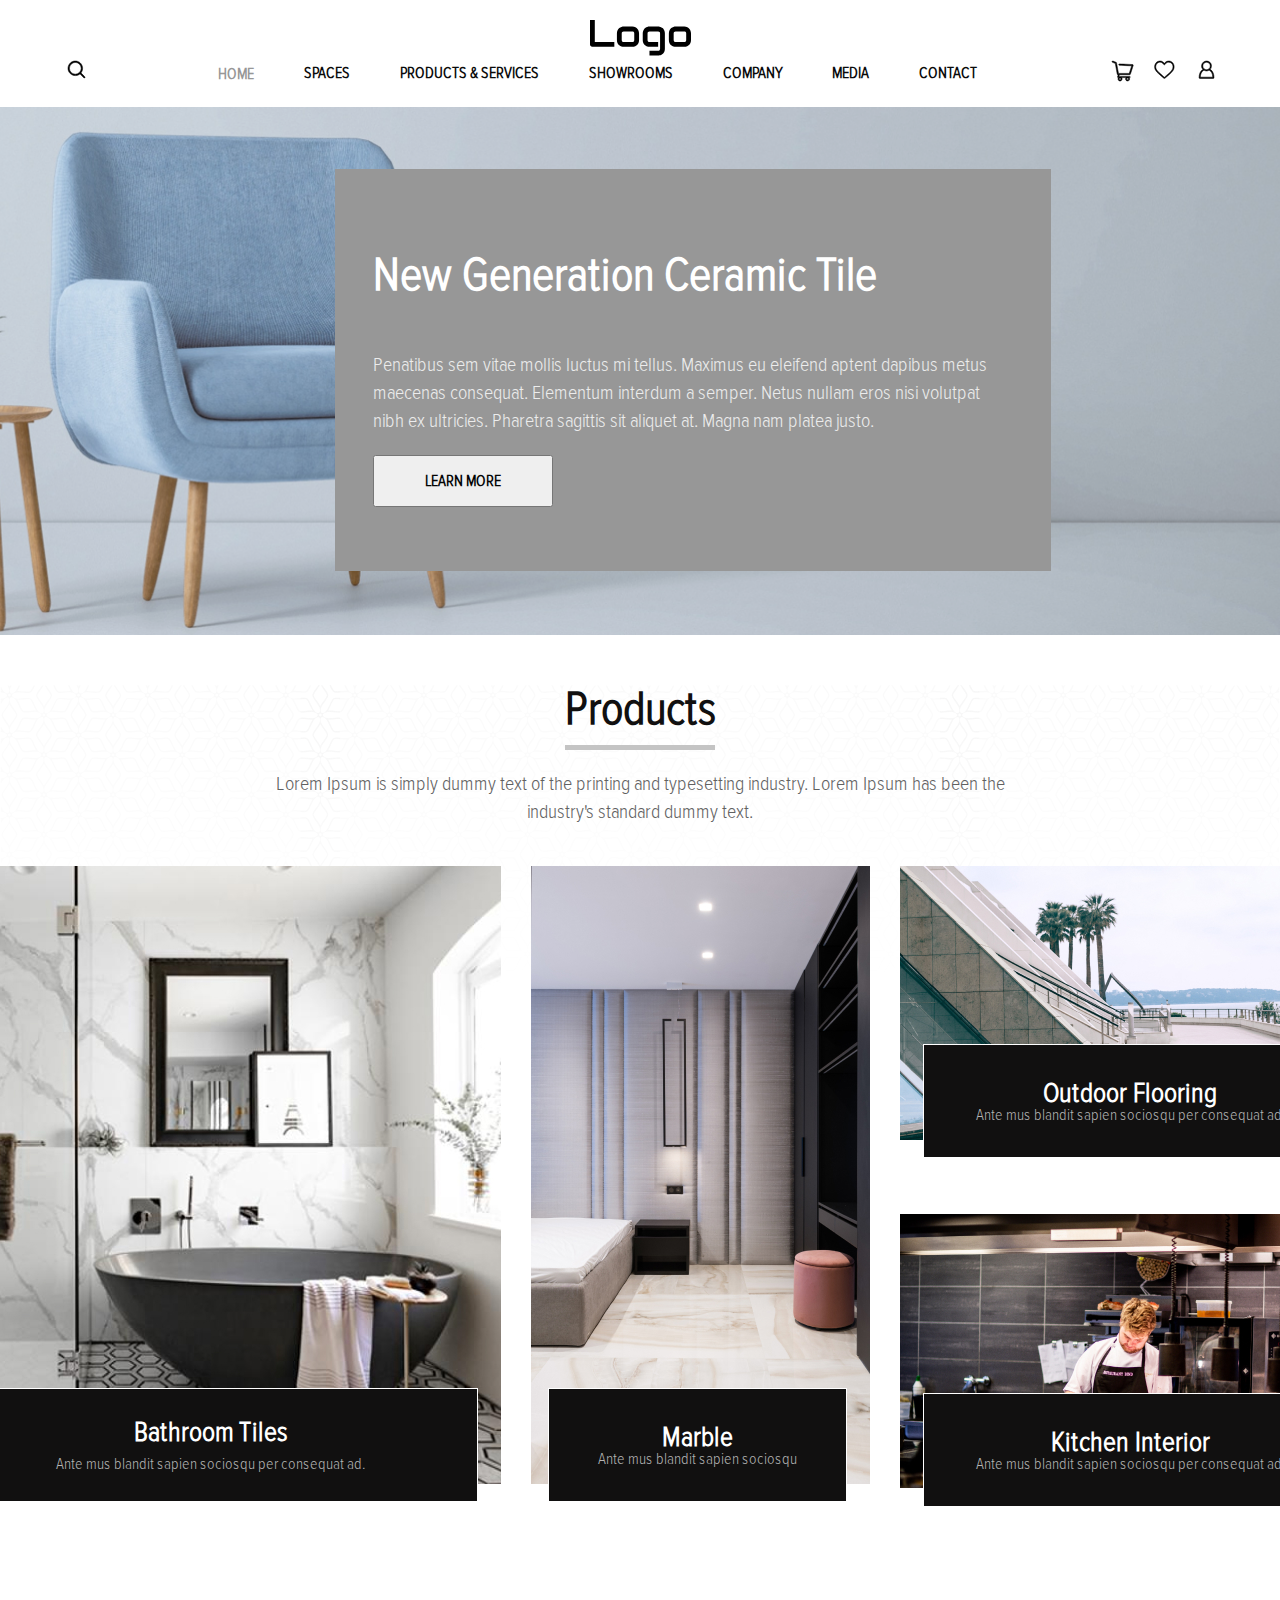
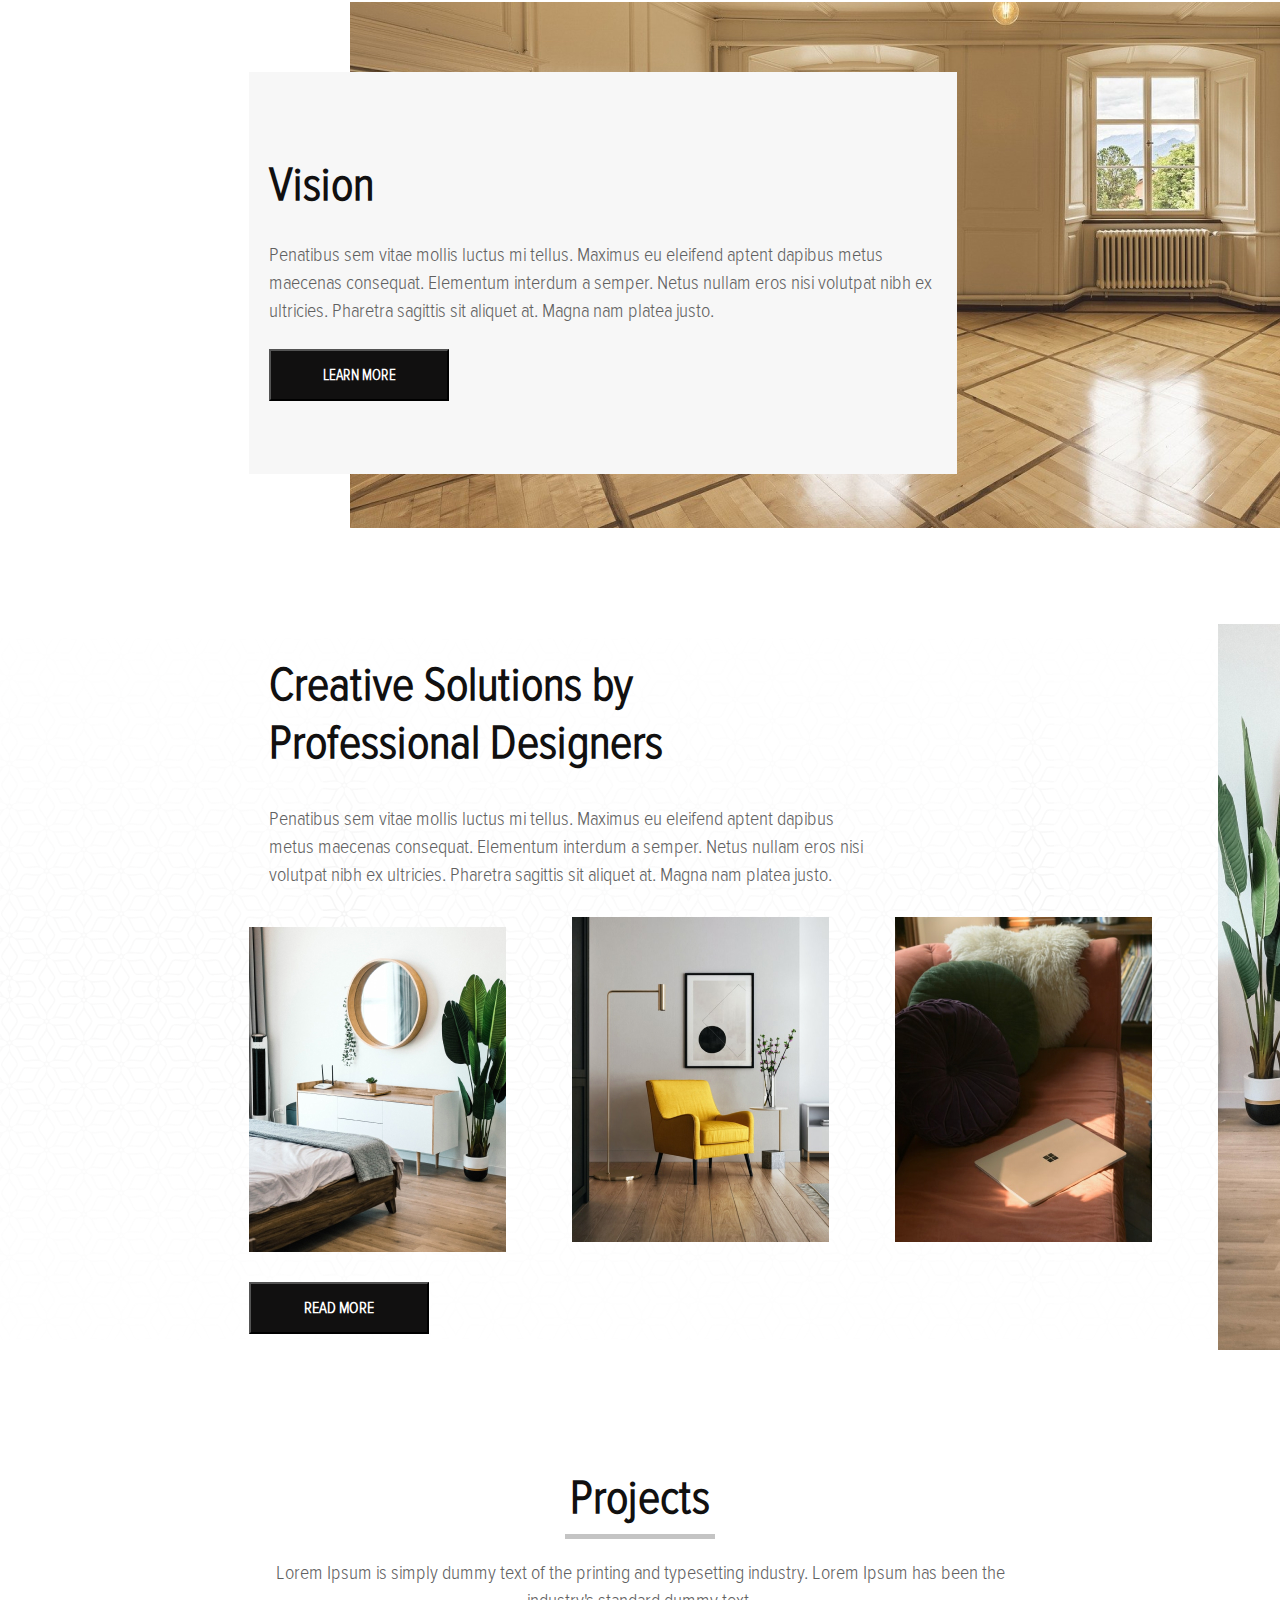
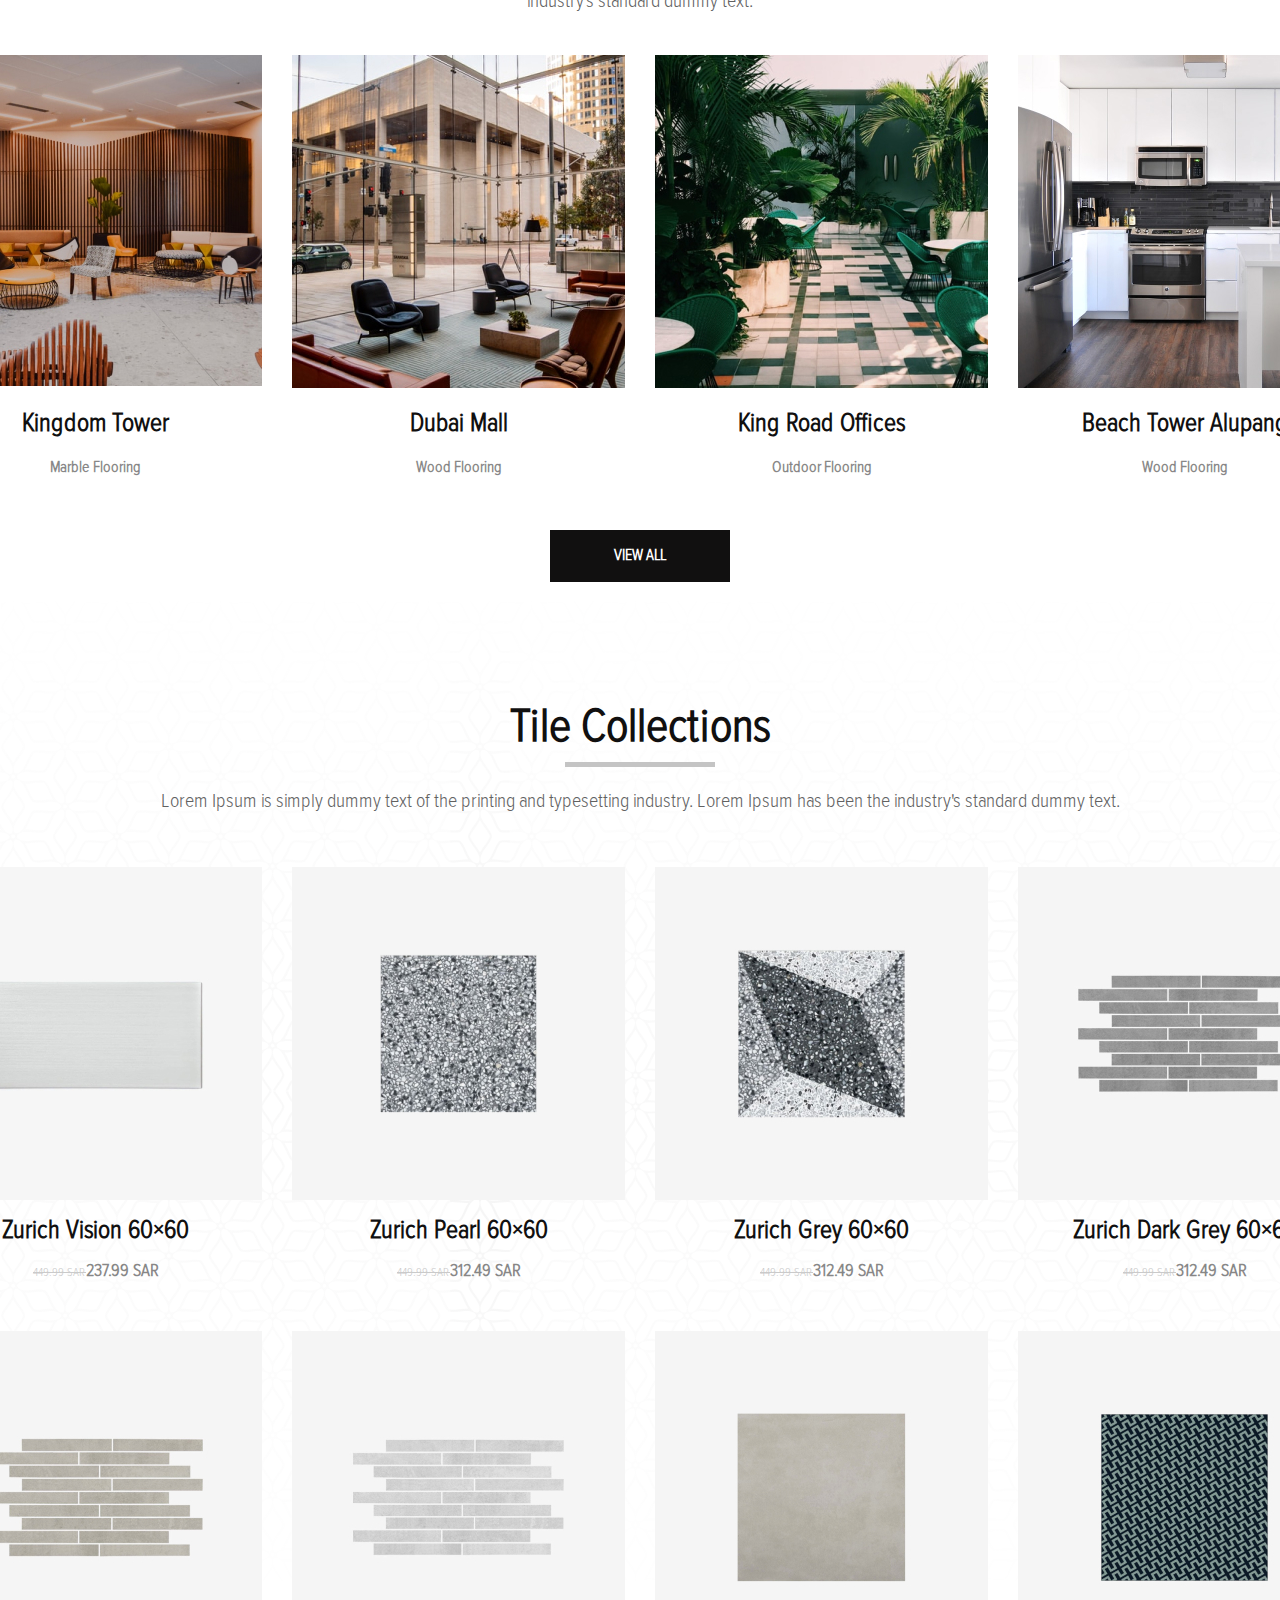
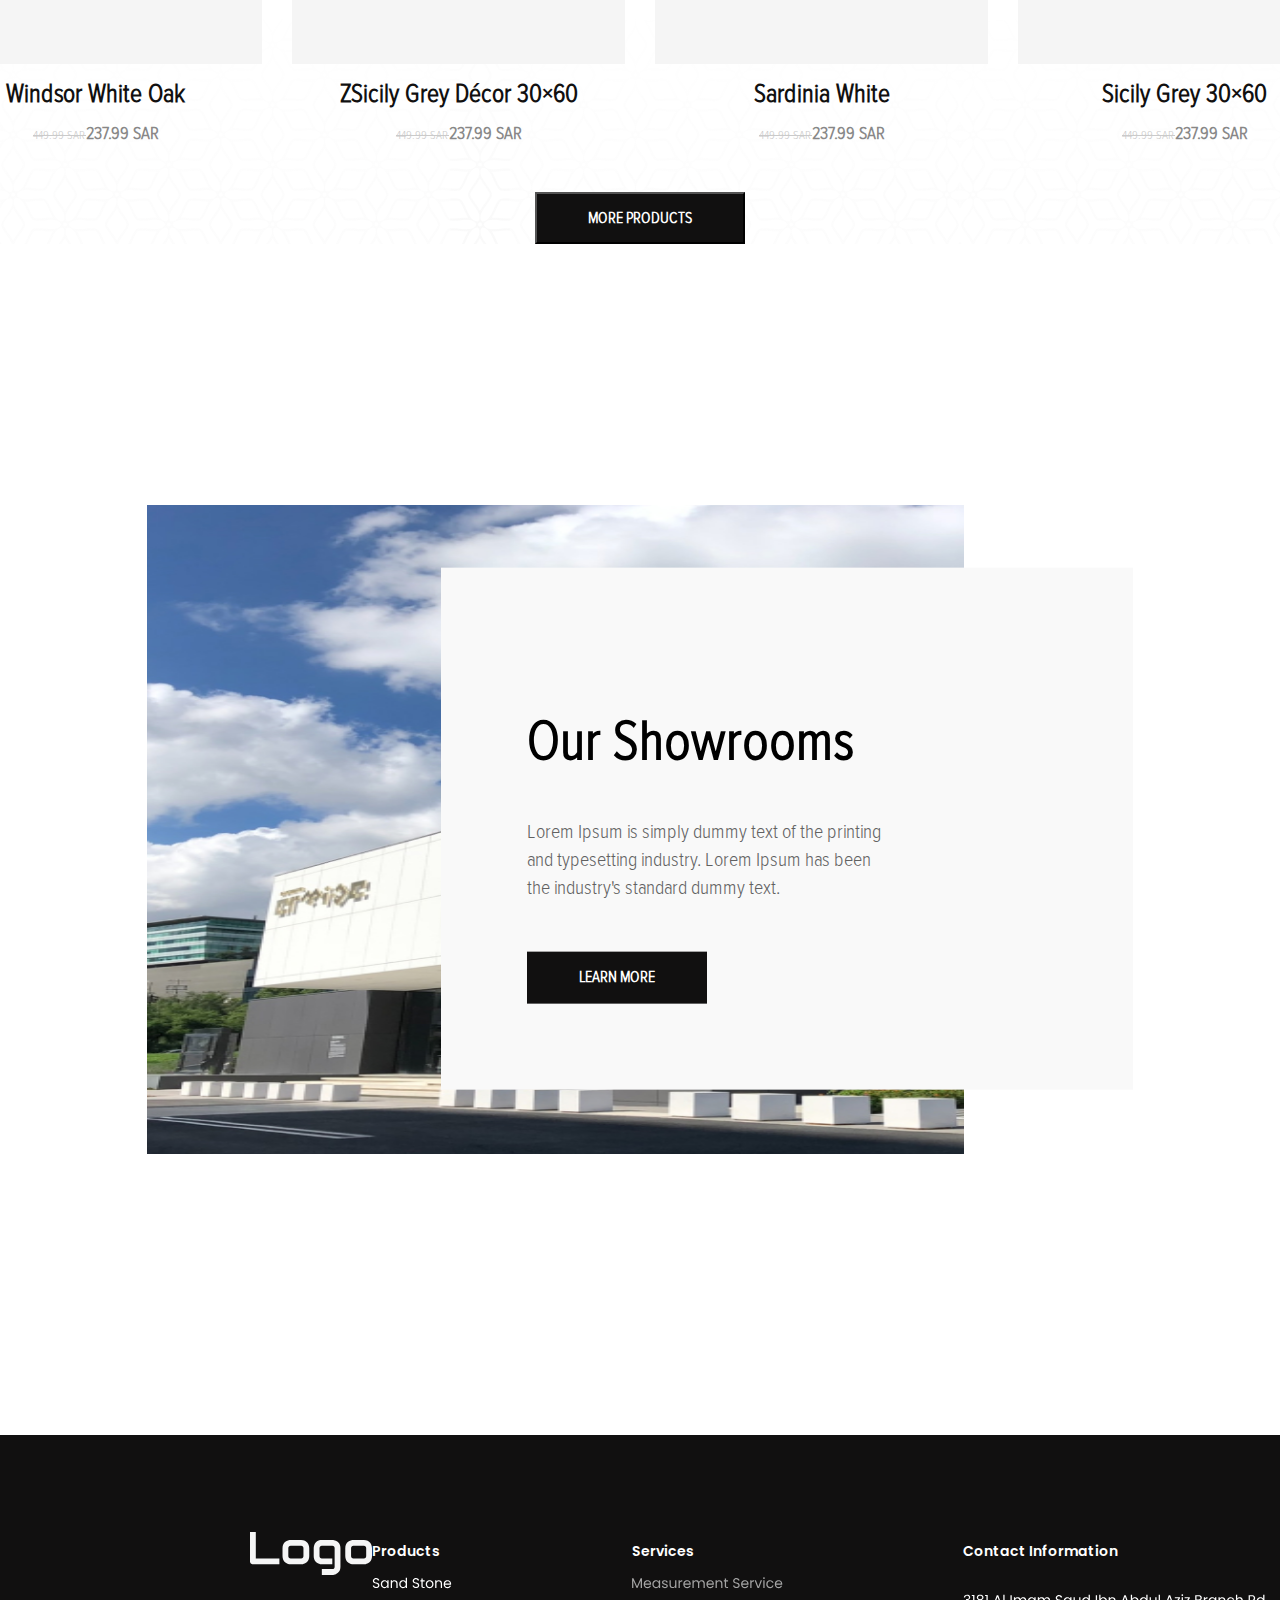
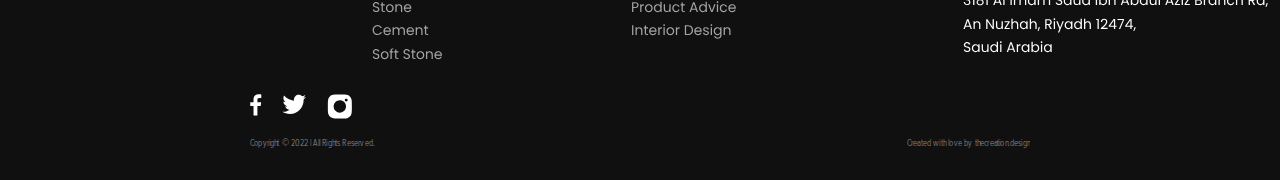
==== commit a5a87219: "finish first page" ====
--- a/index.html
+++ b/index.html
@@ -7,7 +7,9 @@
     <meta name="viewport" content="width=device-width, initial-scale=1.0">
     <link rel="stylesheet" href="./CSS/normalize.css">
     <link rel="stylesheet" href="./CSS/style.css">
-   
+    <link rel="preconnect" href="https://fonts.googleapis.com">
+    <link rel="preconnect" href="https://fonts.gstatic.com" crossorigin>
+    <link href="https://fonts.googleapis.com/css2?family=Poppins:wght@600&family=Saira:wght@500&display=swap" rel="stylesheet">
     <title>Document</title>
 </head>
 
@@ -150,51 +152,54 @@
     <section class="content bg-content container">
         <div class="content-container">
             <div class="d-flex-col">
-            <h1 class="content-container-h">Creative Solutions
-                by Professional Designers</h1>
-            <p class="content-container-p">Penatibus sem vitae mollis luctus mi tellus. Maximus eu eleifend aptent
-                dapibus metus maecenas consequat. Elementum interdum a semper. Netus nullam eros nisi volutpat nibh ex
-                ultricies. Pharetra sagittis sit aliquet at. Magna nam platea justo.
-            </p>
-            <div class="carusel">
-                <div class="carusel-inner">
-                    <input class="carusel-open" type="radio" id="carusel-1" name="carusel" aria-hidden="true" hidden=""
-                        checked="checked">
-                    <div class="carusel-item">
-                        <img src="./img/mirror.jpg">
+                <h1 class="content-container-h">Creative Solutions
+                    by Professional Designers</h1>
+                <p class="content-container-p">Penatibus sem vitae mollis luctus mi tellus. Maximus eu eleifend aptent
+                    dapibus metus maecenas consequat. Elementum interdum a semper. Netus nullam eros nisi volutpat nibh
+                    ex
+                    ultricies. Pharetra sagittis sit aliquet at. Magna nam platea justo.
+                </p>
+                <div class="carusel">
+                    <div class="carusel-inner">
+                        <input class="carusel-open" type="radio" id="carusel-1" name="carusel" aria-hidden="true"
+                            hidden="" checked="checked">
+                        <div class="carusel-item">
+                            <img src="./img/mirror.jpg">
+                        </div>
+                        <input class="carusel-open" type="radio" id="carusel-2" name="carousell" aria-hidden="true"
+                            hidden="">
+                        <div class="carousell-item">
+                            <img src="./img/chair.jpg">
+                        </div>
+                        <input class="carusel-open" type="radio" id="carusel-3" name="carusel" aria-hidden="true"
+                            hidden="">
+                        <div class="carusel-item">
+                            <img src="./img/puff.jpg">
+                        </div>
+
+
+                        <label for="carusel-3" class="carusel-control prev control-1">‹</label>
+                        <label for="carusel-2" class="carusel-control next control-1">›</label>
+                        <label for="carusel-1" class="carusel-control prev control-2">‹</label>
+                        <label for="carusel-3" class="carusel-control next control-2">›</label>
+                        <label for="carusel-2" class="carusel-control prev control-3">‹</label>
+                        <label for="carusel-1" class="carusel-control next control-3">›</label>
+
                     </div>
-                    <input class="carusel-open" type="radio" id="carusel-2" name="carousell" aria-hidden="true" hidden="">
-                    <div class="carousell-item">
-                        <img src="./img/chair.jpg">
+                </div>
+
+
+                <div class="content-container-img">
+                    <div class="d-flex-col-gap">
+                        <img class="content-container-img-mirror" src="./img/mirror.jpg" alt="">
+                        <button class="content-container-img-button">Read more</button>
                     </div>
-                    <input class="carusel-open" type="radio" id="carusel-3" name="carusel" aria-hidden="true" hidden="">
-                    <div class="carusel-item">
-                        <img src="./img/puff.jpg">
-                    </div>
-                  
-    
-                    <label for="carusel-3" class="carusel-control prev control-1">‹</label>
-                    <label for="carusel-2" class="carusel-control next control-1">›</label>
-                    <label for="carusel-1" class="carusel-control prev control-2">‹</label>
-                    <label for="carusel-3" class="carusel-control next control-2">›</label>
-                    <label for="carusel-2" class="carusel-control prev control-3">‹</label>
-                    <label for="carusel-1" class="carusel-control next control-3">›</label>
-                 
-                </div>
-            </div>
-
-
-            <div class="content-container-img">
-                <div class="d-flex-col-gap">
-                <img class="content-container-img-mirror" src="./img/mirror.jpg" alt="">
-                <button class="content-container-img-button">Read more</button>
-            </div>
-
-                <img class="content-container-img-yallow-chair" src="./img/yallow-chair.jpg" alt="">
-                <img class="content-container-img-puff" src="./img/puff.jpg" alt="">
-               
-            </div>
-        </div>
+
+                    <img class="content-container-img-yallow-chair" src="./img/yallow-chair.jpg" alt="">
+                    <img class="content-container-img-puff" src="./img/puff.jpg" alt="">
+
+                </div>
+            </div>
             <div class="content-container-img-video">
                 <img src="./img/video.jpg" alt="">
             </div>
@@ -204,29 +209,32 @@
     </section>
 
     <section class="container ">
-        <h1 class="carousell-h">Products</h1>
+        <h1 class="carousell-h">Projects</h1>
         <div class="carousell-line"></div>
-        <p class="carousell-p">Lorem Ipsum is simply dummy text of the printing and typesetting industry. Lorem Ipsum has
+        <p class="carousell-p">Lorem Ipsum is simply dummy text of the printing and typesetting industry. Lorem Ipsum
+            has
             been the industry's standard dummy text.</p>
-           
+
         <div class="carousell">
             <div class="carousell-inner">
-                <input class="carousell-open" type="radio" id="carousell-1" name="carousell" aria-hidden="true" hidden=""
-                    checked="checked">
+                <input class="carousell-open" type="radio" id="carousell-1" name="carousell" aria-hidden="true"
+                    hidden="" checked="checked">
                 <div class="carousell-item">
                     <img src="./img/mall.jpg">
                     <h1 class="carousell-mall">Dubai mall</h1>
                     <p class="carousell-wood">Wood Flooring</p>
                 </div>
-                <input class="carousell-open" type="radio" id="carousell-2" name="carousell" aria-hidden="true" hidden="">
+                <input class="carousell-open" type="radio" id="carousell-2" name="carousell" aria-hidden="true"
+                    hidden="">
                 <div class="carousell-item">
                     <img src="./img/kingdom.jpg">
                 </div>
-                <input class="carousell-open" type="radio" id="carousell-3" name="carousell" aria-hidden="true" hidden="">
+                <input class="carousell-open" type="radio" id="carousell-3" name="carousell" aria-hidden="true"
+                    hidden="">
                 <div class="carousell-item">
                     <img src="./img/oficer.jpg">
                 </div>
-              
+
 
                 <label for="carousell-3" class="carousell-control prev control-1">‹</label>
                 <label for="carousell-2" class="carousell-control next control-1">›</label>
@@ -234,17 +242,143 @@
                 <label for="carousell-3" class="carousell-control next control-2">›</label>
                 <label for="carousell-2" class="carousell-control prev control-3">‹</label>
                 <label for="carousell-1" class="carousell-control next control-3">›</label>
-             
-            </div>
-        </div>
+
+            </div>
+        </div>
+       
+        <div class="carousell-after">
+            <div>
+                <img src="./img/kingdom.jpg" alt="">
+                <h1 class="font-h-26">Kingdom Tower</h1>
+                <p class="font-p-16">Marble Flooring</p>
+            </div>
+            <div>
+                <img src="./img/mall.jpg" alt="">
+                <h1 class="font-h-26">Dubai mall</h1>
+                <p class="font-p-16">Wood Flooring</p>
+            </div>
+            <div>
+                <img src="./img/oficer.jpg" alt="">
+                <h1 class="font-h-26">King Road Offices</h1>
+                <p class="font-p-16">Outdoor Flooring</p>
+            </div>
+            <div>
+                <img src="./img/tower.jpg" alt="">
+                <h1 class="font-h-26">Beach Tower Alupang</h1>
+                <p class="font-p-16">Wood Flooring</p>
+            </div>
+        </div> 
         <div class="carousell-a-button">
-           <a class="carousell-a" href=""><button class="carousell-button">View All</button></a> 
-        </div>
+            <button class="carousell-button">View All</button>
+          </div>
+
+    </section>
+    <section>
+        <div class="block">
+            <h1 class="fs-h-dt-48">Tile Collections</h1>
+            <div class="carousell-line"></div>
+            <p class="fs-p-dt-20">Lorem Ipsum is simply dummy text of the printing and typesetting industry. Lorem Ipsum has been the industry's standard dummy text.</p>
+            <div class="d-flex">
+            <div class="d-flex-dt-col">
+                <img class="col-img" src="./img/col-1.jpg" alt="">
+                <h1 class="fs-h-dt-26">Zurich Vision 60×60</h1>
+               <p class="fs-p-dt-18"><span class="fs-span-dt-12">449.99 SAR</span>237.99 SAR</p>
+            </div>
+            <div class="d-flex-dt-col">
+                <img class="col-img" src="./img/col-2.jpg" alt="">
+                <h1 class="fs-h-dt-26">Zurich Pearl 60×60</h1>
+               <p class="fs-p-dt-18"><span class="fs-span-dt-12">449.99 SAR</span>312.49 SAR</p>
+            </div>
+            <div class="d-flex-dt-col">
+                <img class="col-img" src="./img/col-3.jpg" alt="">
+                <h1 class="fs-h-dt-26">Zurich Grey 60×60</h1>
+               <p class="fs-p-dt-18"><span class="fs-span-dt-12">449.99 SAR</span>312.49 SAR</p>
+            </div>
+            <div class="d-flex-dt-col">
+                <img class="col-img" src="./img/col-4.jpg" alt="">
+                <h1 class="fs-h-dt-26">Zurich Dark Grey 60×60</h1>
+               <p class="fs-p-dt-18"><span class="fs-span-dt-12">449.99 SAR</span>312.49 SAR</p>
+            </div>
+        </div>
+        <div class="d-flex">
+            <div class="d-flex-dt-col">
+                <img class="col-img" src="./img/col-5.jpg" alt="">
+                <h1 class="fs-h-dt-26">Windsor White Oak</h1>
+               <p class="fs-p-dt-18"><span class="fs-span-dt-12">449.99 SAR</span>237.99 SAR</p>
+            </div>
+            <div class="d-flex-dt-col">
+                <img class="col-img" src="./img/col-6.jpg" alt="">
+                <h1 class="fs-h-dt-26">ZSicily Grey Décor 30×60</h1>
+               <p class="fs-p-dt-18"><span class="fs-span-dt-12">449.99 SAR</span>237.99 SAR</p>
+            </div>
+            <div class="d-flex-dt-col">
+                <img class="col-img" src="./img/col-7.jpg" alt="">
+                <h1 class="fs-h-dt-26">Sardinia White</h1>
+               <p class="fs-p-dt-18"><span class="fs-span-dt-12">449.99 SAR</span>237.99 SAR</p>
+            </div>
+            <div class="d-flex-dt-col">
+                <img class="col-img" src="./img/col-8.jpg" alt="">
+                <h1 class="fs-h-dt-26">Sicily Grey 30×60</h1>
+               <p class="fs-p-dt-18"><span class="fs-span-dt-12">449.99 SAR</span>237.99 SAR</p>
+            </div>
+        </div>
+        <button class="but-w-210">more PRODUCTS</button>
+        </div>
+    </section>
+
+    <section class="box">
+            <div class="box-cnt">
+                <h1 class="box-cnt-h">Our Showrooms</h1>
+                <p class="box-cnt-p">Lorem Ipsum is simply dummy text of the printing and typesetting industry. Lorem Ipsum has been the industry's standard dummy text.</p>
+                <button class="box-cnt-button">Learn more</button>
+            </div>
+            <div class="box-img">
+                <img class="box-img-last-build" src="./img/last-build.jpg " alt="">
+            </div>
+            <img class="box-last-flower" src="./img/last-flower.svg" alt="">
+        
+    </section>
+    <footer class="footer-bgc">
        
-    </section>
-
-
-    
+        <div class="contact">
+            <div class="contact-picture">
+            <img class="contact-logo" src="./img/logo-footer.svg" alt="">
+        </div>
+        <div class="mt-38">
+            <div class="list">
+                <p class="list-p-1">Products</p>
+                <img class="list-img-1" src="./img/text-1.svg" alt="">
+            </div>
+            <div class="list">
+                <p class="list-p-2">Services</p>
+                <img class="list-img-1" src="./img/text-2.svg" alt="">
+            </div>
+            <div class="list-inf">
+                <p class="list-p-3">Contact information</p>
+                <img class="list-img-1" src="./img/text-3.svg" alt="">
+            </div>
+            <div class="list-line"></div>
+        </div>
+    </div>
+        <div class="list-desktop">
+            <div class="list-desktop-pictures">
+                <img class="list-desktop-pictures-img" src="./img/facebook.svg" alt="">
+                <img class="list-desktop-pictures-img2"src="./img/twitter.svg" alt="">
+                <img class="list-desktop-pictures-img3"src="./img/inst.svg" alt="">
+            </div>
+            <div class="list-desktop-p">
+                <div>
+                <p class="list-desktop-p-end">Copyright © 2022 | All Rights Reserved.</p>
+            </div>
+            <div>
+                <p class="list-desktop-p-end">Created with love by thecreation.design</p>
+            </div>
+            </div>
+        </div>
+    </footer>
+
+
+
 </body>
 
 </html>--- a/CSS/style.css
+++ b/CSS/style.css
@@ -7,6 +7,11 @@
 .container {
   padding: 0 20px;
   margin: 0 auto;
+}
+@media screen and (min-width: 768px) {
+  .container {
+    padding: 0 249px;
+  }
 }
 
 @font-face {
@@ -578,6 +583,7 @@
     display: flex;
     width: 708px;
     height: 402px;
+    margin-left: 249px;
   }
 }
 .vision-container-h {
@@ -628,9 +634,12 @@
 }
 .vision-container-img {
   position: absolute;
+  width: 100%;
 }
 .vision-container-img-smal {
-  min-width: 428px;
+  width: 428px;
+  margin: auto;
+  width: 100%;
 }
 @media screen and (min-width: 768px) {
   .vision-container-img-smal {
@@ -646,6 +655,7 @@
     margin-top: 200px;
     justify-content: center;
     align-items: center;
+    padding-left: 350px;
   }
 }
 
@@ -660,11 +670,11 @@
 
 .content {
   margin-top: 700px;
+  margin-bottom: 60px;
 }
 @media screen and (min-width: 768px) {
   .content {
-    margin-top: 250px;
-    margin-left: 249px;
+    margin: 250px 0 120px;
   }
 }
 .content-container {
@@ -942,6 +952,12 @@
   position: relative;
   overflow: hidden;
   width: 100%;
+  display: block;
+}
+@media screen and (min-width: 768px) {
+  .carousell-inner {
+    display: none;
+  }
 }
 
 .carousell-open:checked + .carousell-item {
@@ -1073,6 +1089,12 @@
   transform: translateY(-20px);
   margin: auto;
 }
+@media screen and (min-width: 768px) {
+  .carousell-line {
+    width: 150px;
+    height: 5px;
+  }
+}
 
 .carousell-h {
   font-family: "Proxima Nova";
@@ -1086,6 +1108,14 @@
   color: #111010;
   justify-content: center;
 }
+@media screen and (min-width: 768px) {
+  .carousell-h {
+    font-size: 48px;
+  }
+}
+.carousell-h .mt-60 {
+  margin-top: 60px;
+}
 
 .carousell-p {
   font-family: "Proxima Nova";
@@ -1096,6 +1126,12 @@
   text-align: center;
   color: #616161;
 }
+@media screen and (min-width: 768px) {
+  .carousell-p {
+    font-size: 20px;
+    line-height: 28px;
+  }
+}
 
 .carousell-mall {
   font-family: "Proxima Nova";
@@ -1117,6 +1153,7 @@
   text-align: center;
   text-transform: capitalize;
   color: rgba(17, 16, 16, 0.5);
+  margin-bottom: 34px;
 }
 
 .carousell-button {
@@ -1135,13 +1172,502 @@
   background: #111010;
   justify-content: center;
   border: none;
+  margin: auto;
+}
+@media screen and (min-width: 768px) {
+  .carousell-button {
+    margin-top: 50px;
+    width: 180px;
+    height: 52px;
+    line-height: 19px;
+  }
+}
+
+.carousell-after {
+  display: none;
+}
+@media screen and (min-width: 768px) {
+  .carousell-after {
+    display: block;
+    display: flex;
+    gap: 30px;
+    justify-content: center;
+    margin-top: 40px;
+  }
+}
+
+.font-h-26 {
+  font-family: "Proxima Nova";
+  font-style: normal;
+  font-weight: 600;
+  font-size: 26px;
+  line-height: 26px;
+  text-align: center;
+  text-transform: capitalize;
+  color: #111010;
+}
+
+.font-p-16 {
+  font-family: "Proxima Nova";
+  font-style: normal;
+  font-weight: 600;
+  font-size: 16px;
+  line-height: 26px;
+  text-align: center;
+  text-transform: capitalize;
+  color: rgba(17, 16, 16, 0.5);
+}
+
+.block {
+  display: none;
+}
+@media screen and (min-width: 768px) {
+  .block {
+    background-image: url(../img/col-flower.svg);
+    display: block;
+    display: flex;
+    flex-direction: column;
+    justify-content: center;
+  }
+}
+
+.fs-h-dt-48 {
+  font-family: "Proxima Nova";
+  font-style: normal;
+  font-weight: 700;
+  font-size: 48px;
+  line-height: 48px;
+  text-align: center;
+  color: #111010;
+  margin-top: 120px;
+}
+
+.fs-p-dt-20 {
+  font-family: "Proxima Nova";
+  font-style: normal;
+  font-weight: 400;
+  font-size: 20px;
+  line-height: 28px;
+  text-align: center;
+  color: #616161;
+}
+
+.col-img {
+  width: 333px;
+  height: 333px;
+}
+
+.fs-h-dt-26 {
+  font-family: "Proxima Nova";
+  font-style: normal;
+  font-weight: 600;
+  font-size: 26px;
+  line-height: 26px;
+  text-align: center;
+  text-transform: capitalize;
+  color: #111010;
+}
+
+.fs-span-dt-12 {
+  font-family: "Proxima Nova";
+  font-style: normal;
+  font-weight: 400;
+  font-size: 12px;
+  line-height: 12px;
+  text-align: center;
+  -webkit-text-decoration-line: line-through;
+          text-decoration-line: line-through;
+  text-transform: capitalize;
+  color: #CACACA;
+}
+
+.fs-p-dt-18 {
+  font-family: "Proxima Nova";
+  font-style: normal;
+  font-weight: 600;
+  font-size: 18px;
+  line-height: 18px;
+  text-align: center;
+  text-transform: capitalize;
+  color: rgba(17, 16, 16, 0.5);
+}
+
+.d-flex-dt-col {
+  display: flex;
+  flex-direction: column;
+  justify-content: center;
+  align-items: center;
+  margin-top: 52px;
+}
+
+.d-flex {
+  display: flex;
+  justify-content: center;
+  gap: 30px;
+}
+
+.but-w-210 {
+  width: 210px;
+  height: 52px;
+  background: #111010;
+  font-family: "Proxima Nova";
+  font-style: normal;
+  font-weight: 700;
+  font-size: 16px;
+  line-height: 16px;
+  display: flex;
+  justify-content: center;
+  text-align: center;
+  align-items: center;
+  text-transform: uppercase;
+  color: #FFFFFF;
+  margin: auto;
+  margin-top: 50px;
+}
+
+.box {
+  margin-top: 57px;
+}
+@media screen and (min-width: 768px) {
+  .box {
+    display: flex;
+    flex-direction: row-reverse;
+    margin: auto;
+  }
+}
+.box-cnt {
+  display: flex;
+  flex-direction: column;
+  justify-content: center;
+  text-align: start;
+  background: #F7F7F7;
+  width: 388px;
+  height: 308px;
+  margin: auto;
+  position: relative;
+  transform: translateY(20%);
+  z-index: 2;
+}
+@media screen and (min-width: 768px) {
+  .box-cnt {
+    width: 692px;
+    height: 522px;
+    background: #F9F9F9;
+    transform: translateY(62%);
+  }
+}
+.box-cnt-h {
+  font-family: "Proxima Nova";
+  font-style: normal;
+  font-weight: 700;
+  font-size: 30px;
+  line-height: 56px;
+  display: flex;
+  align-items: center;
+  color: #000000;
+  padding: 22px 0 0 21px;
+}
+@media screen and (min-width: 768px) {
+  .box-cnt-h {
+    font-size: 56px;
+    padding-left: 86px;
+  }
+}
+.box-cnt-p {
+  font-family: "Proxima Nova";
+  font-style: normal;
+  font-weight: 400;
+  font-size: 20px;
+  line-height: 28px;
+  color: #616161;
+  padding: 10px 0 0 21px;
+}
+@media screen and (min-width: 768px) {
+  .box-cnt-p {
+    padding-left: 86px;
+    width: 454px;
+    height: 84px;
+  }
+}
+.box-cnt-button {
+  width: 180px;
+  height: 45px;
+  background: #111010;
+  font-family: "Proxima Nova";
+  font-style: normal;
+  font-weight: 700;
+  font-size: 15px;
+  line-height: 15px;
+  display: flex;
+  align-items: center;
+  text-align: right;
+  text-transform: uppercase;
+  color: #FFFFFF;
+  margin: 35px 0 47px 21px;
+  justify-content: center;
+  border: none;
+  padding: 14px 40px;
+}
+@media screen and (min-width: 768px) {
+  .box-cnt-button {
+    width: 180px;
+    height: 52px;
+    font-size: 16px;
+    line-height: 19px;
+    margin: 60px 0 0 86px;
+  }
+}
+.box-img {
+  margin: auto;
+}
+.box-img-last-build {
+  width: 100%;
+  position: absolute;
+}
+@media screen and (min-width: 768px) {
+  .box-img-last-build {
+    width: 817px;
+    height: 649px;
+    justify-content: center;
+  }
+}
+.box-last-flower {
+  z-index: 3;
+  position: absolute;
+  margin-top: 150px;
+  width: 100%;
+  -o-object-fit: cover;
+     object-fit: cover;
+}
+@media screen and (min-width: 768px) {
+  .box-last-flower {
+    display: none;
+  }
+}
+
+.footer-bgc {
+  margin-top: 669px;
+  min-height: 345px;
+  background-color: #111010;
+}
+@media screen and (min-width: 768px) {
+  .footer-bgc {
+    padding-left: 250px;
+    padding-right: 250px;
+  }
+}
+
+.contact {
+  display: flex;
+  flex-direction: column;
+}
+@media screen and (min-width: 768px) {
+  .contact {
+    display: flex;
+    flex-direction: row;
+    justify-content: space-between;
+    padding-top: 68px;
+    text-align: start;
+  }
+}
+
+.contact-picture {
+  justify-content: center;
+  text-align: center;
+  align-items: center;
+  padding-top: 29px;
+}
+
+.contact-logo {
+  text-align: center;
+  width: 122px;
+  height: 43px;
+}
+
+@media screen and (min-width: 768px) {
+  .list {
+    display: flex;
+    flex-direction: column;
+    gap: 15px;
+  }
+}
+
+.list-p-1 {
+  font-family: "Poppins";
+  font-style: normal;
+  font-weight: 600;
+  font-size: 14px;
+  line-height: 150%;
+  text-transform: capitalize;
+  color: #FFFFFF;
+  margin-left: 19px;
+}
+@media screen and (min-width: 768px) {
+  .list-p-1 {
+    margin-left: 0;
+    margin-right: auto;
+  }
+}
+
+.list-p-1::after {
+  content: url(../img/arrow.svg);
+  padding-left: 300px;
+}
+@media screen and (min-width: 768px) {
+  .list-p-1::after {
+    display: none;
+  }
+}
+
+.list-img-1 {
+  display: none;
+}
+@media screen and (min-width: 768px) {
+  .list-img-1 {
+    display: block;
+  }
+}
+
+.list-p-2 {
+  font-family: "Poppins";
+  font-style: normal;
+  font-weight: 600;
+  font-size: 14px;
+  line-height: 150%;
+  text-transform: capitalize;
+  color: #FFFFFF;
+  margin-left: 19px;
+}
+@media screen and (min-width: 768px) {
+  .list-p-2 {
+    margin-left: 0;
+    margin-right: auto;
+  }
+}
+
+.list-p-2::after {
+  content: url(../img/arrow.svg);
+  margin-left: 304px;
+}
+@media screen and (min-width: 768px) {
+  .list-p-2::after {
+    display: none;
+  }
+}
+
+.list-p-3 {
+  font-family: "Poppins";
+  font-style: normal;
+  font-weight: 600;
+  font-size: 14px;
+  line-height: 150%;
+  text-transform: capitalize;
+  color: #FFFFFF;
+  margin-left: 19px;
+  padding-bottom: 32px;
+}
+@media screen and (min-width: 768px) {
+  .list-p-3 {
+    margin-left: 0;
+    margin-right: auto;
+  }
+}
+
+.list-p-3::after {
+  content: url(../img/arrow.svg);
+  margin-left: 218px;
+}
+@media screen and (min-width: 768px) {
+  .list-p-3::after {
+    display: none;
+  }
+}
+
+.list-line {
+  width: 387px;
+  height: 0px;
+  border: 1px solid #474747;
+  margin-top: 32px;
+  margin: auto;
+}
+@media screen and (min-width: 768px) {
+  .list-line {
+    display: none;
+  }
+}
+
+.list-desktop {
+  display: flex;
+  flex-direction: column;
+  gap: 20px;
+}
+
+.list-desktop-pictures {
+  display: flex;
+  gap: 20px;
   margin-top: 34px;
-}
-
-.carousell-a-button {
-  transform: translateX(30%);
-}
-
-.carousell-a {
-  text-decoration: none;
+  justify-content: center;
+}
+@media screen and (min-width: 768px) {
+  .list-desktop-pictures {
+    margin-right: auto;
+  }
+}
+
+.list-desktop-pictures-img {
+  width: 12px;
+  height: 22px;
+}
+
+.list-desktop-pictures-img2 {
+  width: 25px;
+  height: 20px;
+}
+
+.list-desktop-pictures-img3 {
+  width: 25px;
+  height: 25px;
+}
+
+.list-desktop-p {
+  display: flex;
+  flex-direction: column;
+  justify-content: center;
+  align-items: center;
+  text-align: center;
+}
+@media screen and (min-width: 768px) {
+  .list-desktop-p {
+    display: flex;
+    flex-direction: row;
+    justify-content: space-between;
+  }
+}
+
+.list-desktop-p-end {
+  font-family: "Proxima Nova";
+  font-style: normal;
+  font-weight: 400;
+  font-size: 9px;
+  line-height: 9px;
+  display: flex;
+  align-items: center;
+  text-align: center;
+  letter-spacing: 0.183333px;
+  color: #FFFFFF;
+  opacity: 0.5;
+}
+
+.mt-38 {
+  display: flex;
+  flex-direction: column;
+  margin-top: 38px;
+  gap: 12px;
+}
+@media screen and (min-width: 768px) {
+  .mt-38 {
+    display: flex;
+    flex-direction: row;
+    gap: 180px;
+  }
 }/*# sourceMappingURL=style.css.map */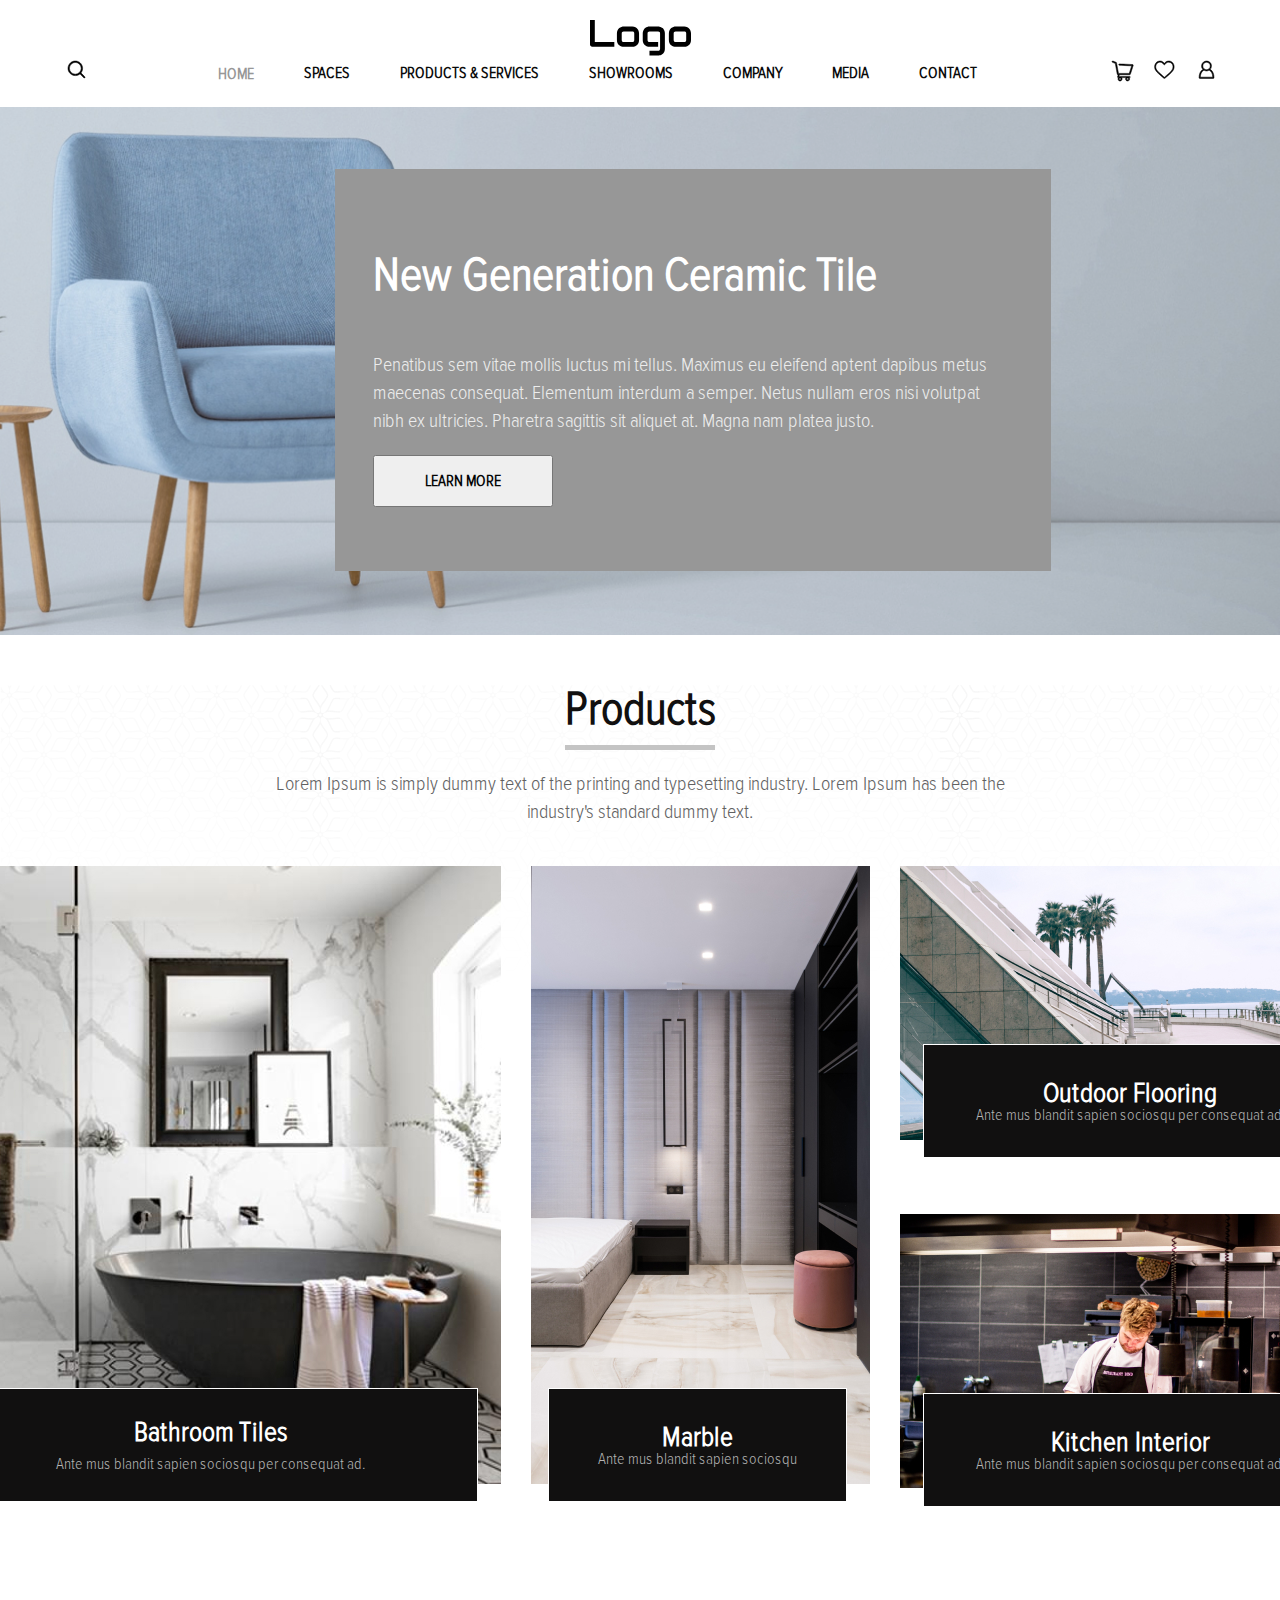
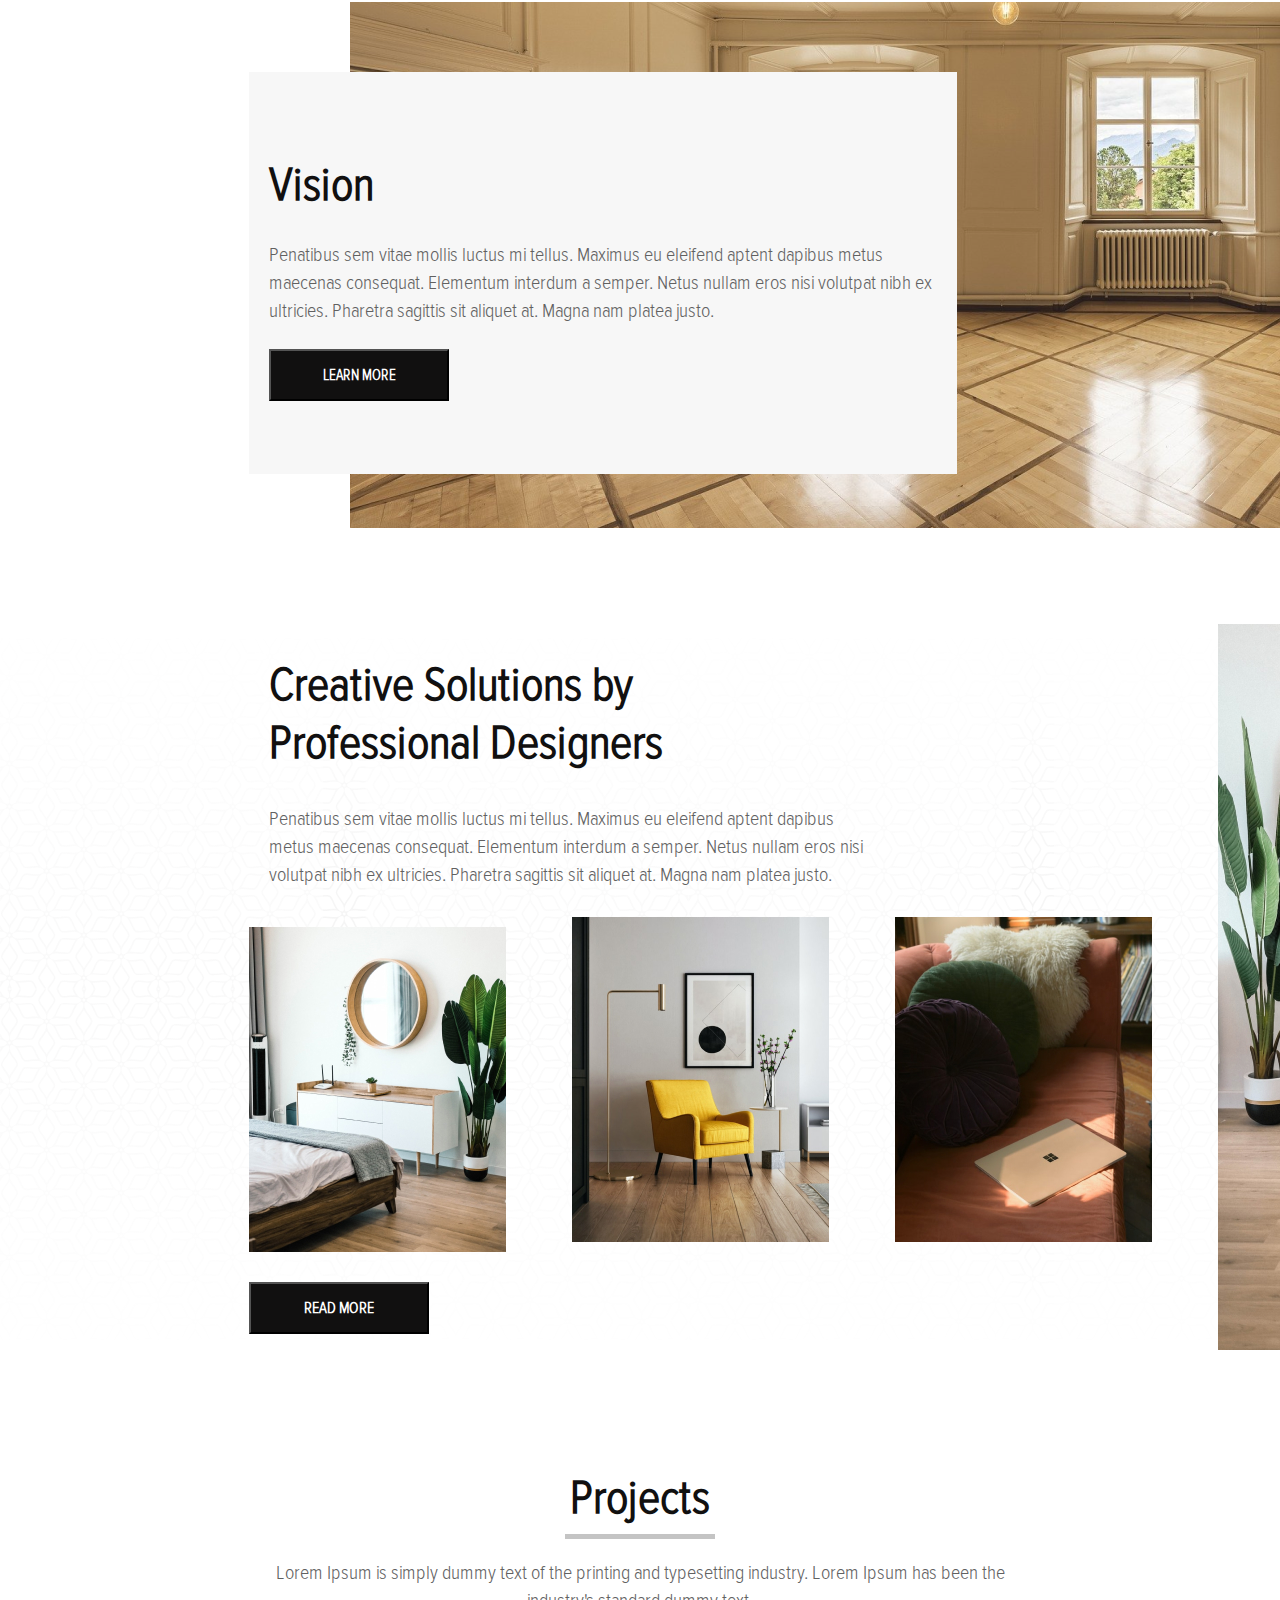
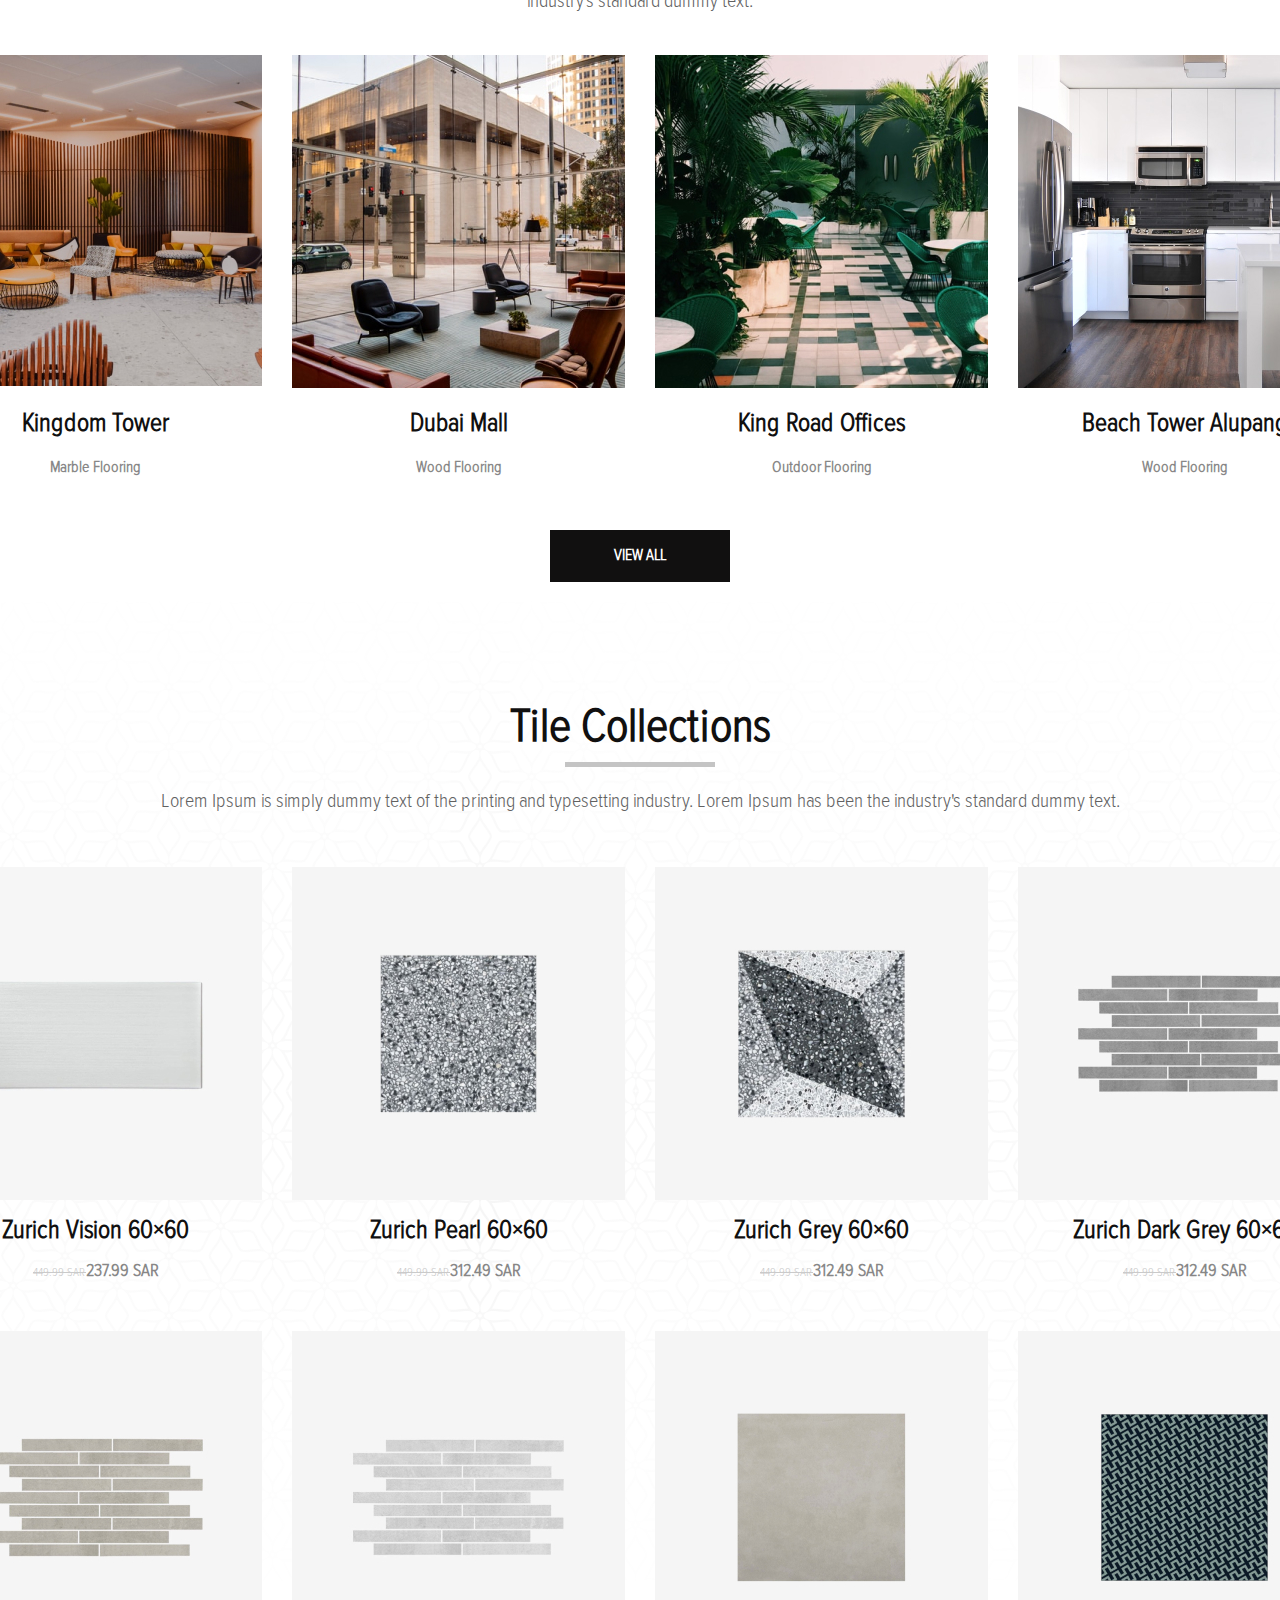
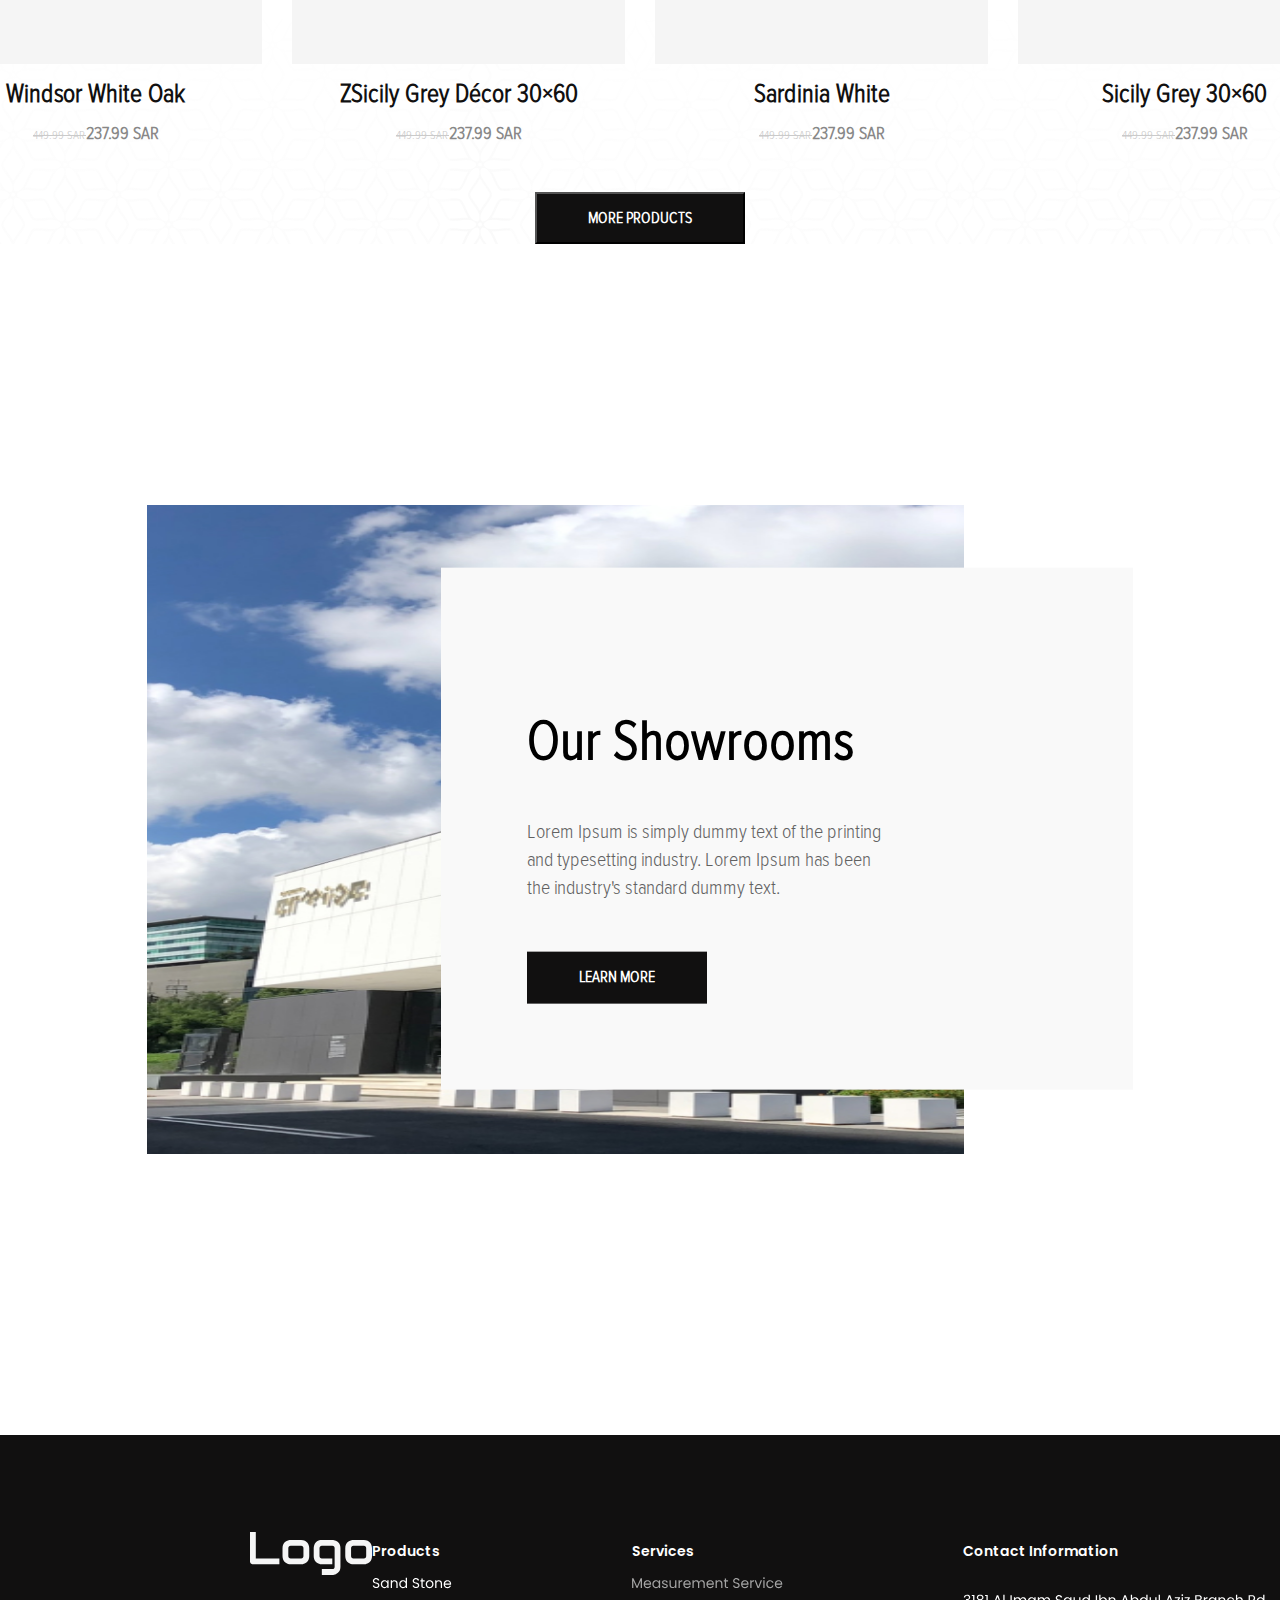
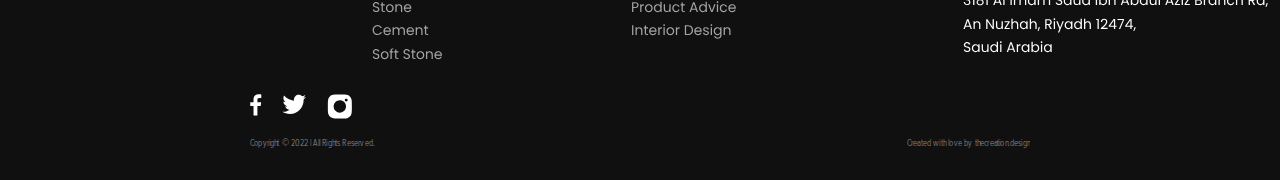
==== commit 372c6cce: "create cataloge" ====
--- a/index.html
+++ b/index.html
@@ -144,7 +144,7 @@
             </div>
             <div class="vision-container-img">
                 <img class="vision-container-img-smal" src="./img/hol-smal.jpg" alt="">
-                <img class="vision-container-img-desktop" src="./img/hol.jpg" alt="">
+                <img class="vision-container-img-desktop" src="./img/change.png" alt="">
             </div>
         </div>
     </section>
--- a/CSS/style.css
+++ b/CSS/style.css
@@ -88,9 +88,9 @@
 
 .bg-chair {
   background-image: url(../img/chair.jpg);
-  background-size: cover;
-  width: 100%;
-  max-width: 1232px;
+  background-size: contain;
+  width: 100%;
+  max-width: 1232vw;
 }
 
 .categories {
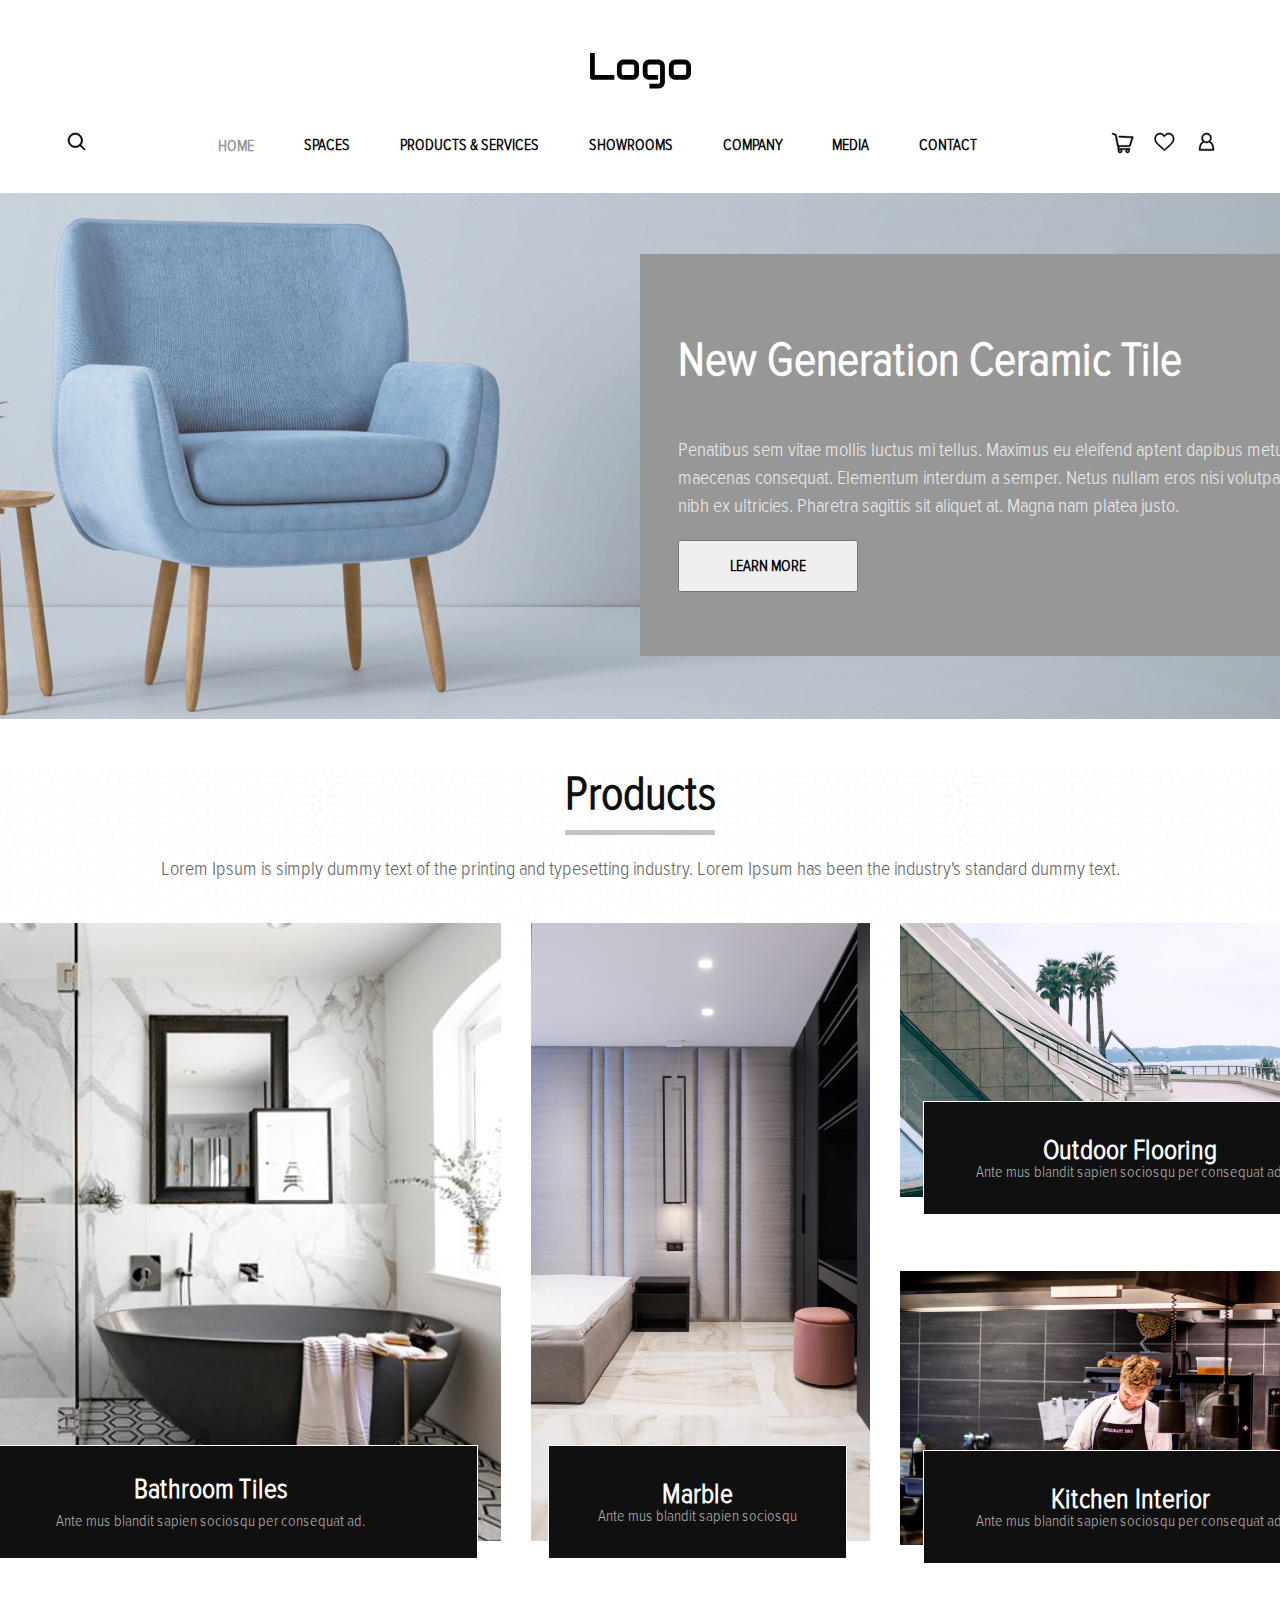
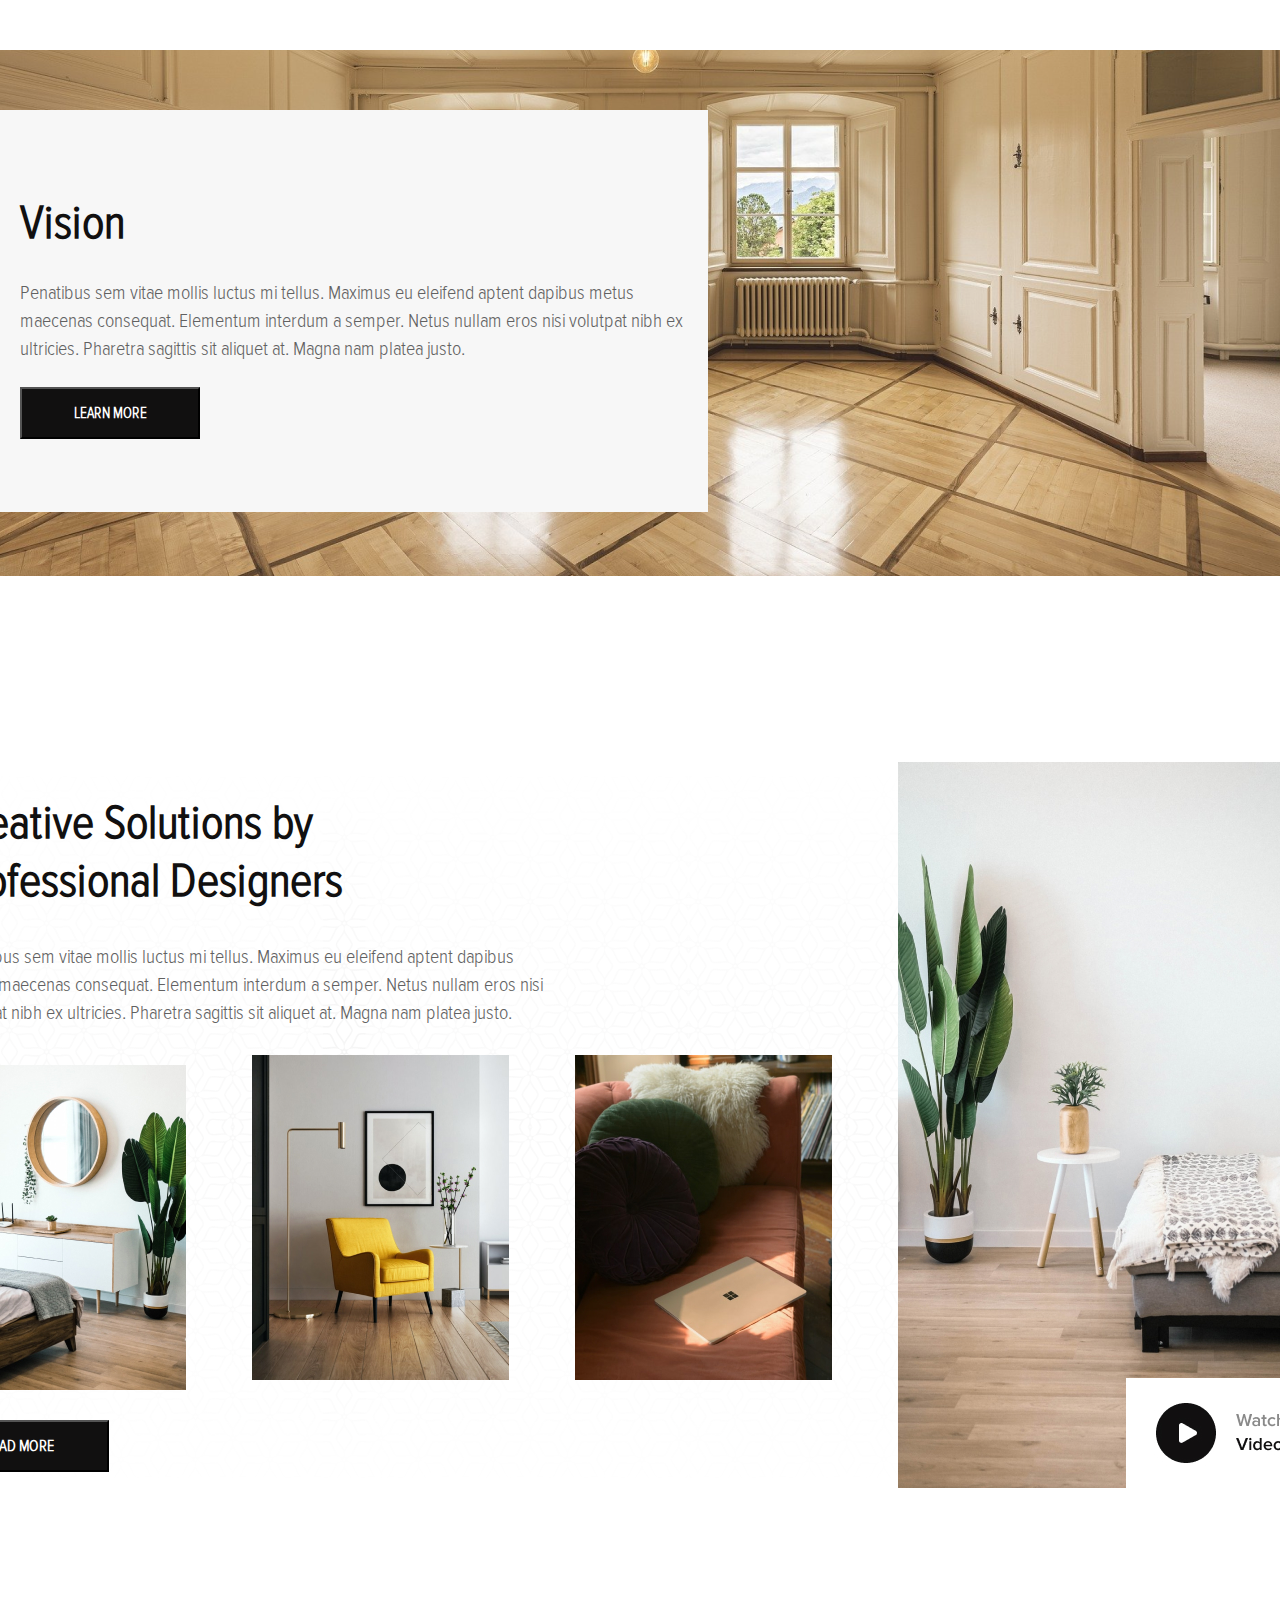
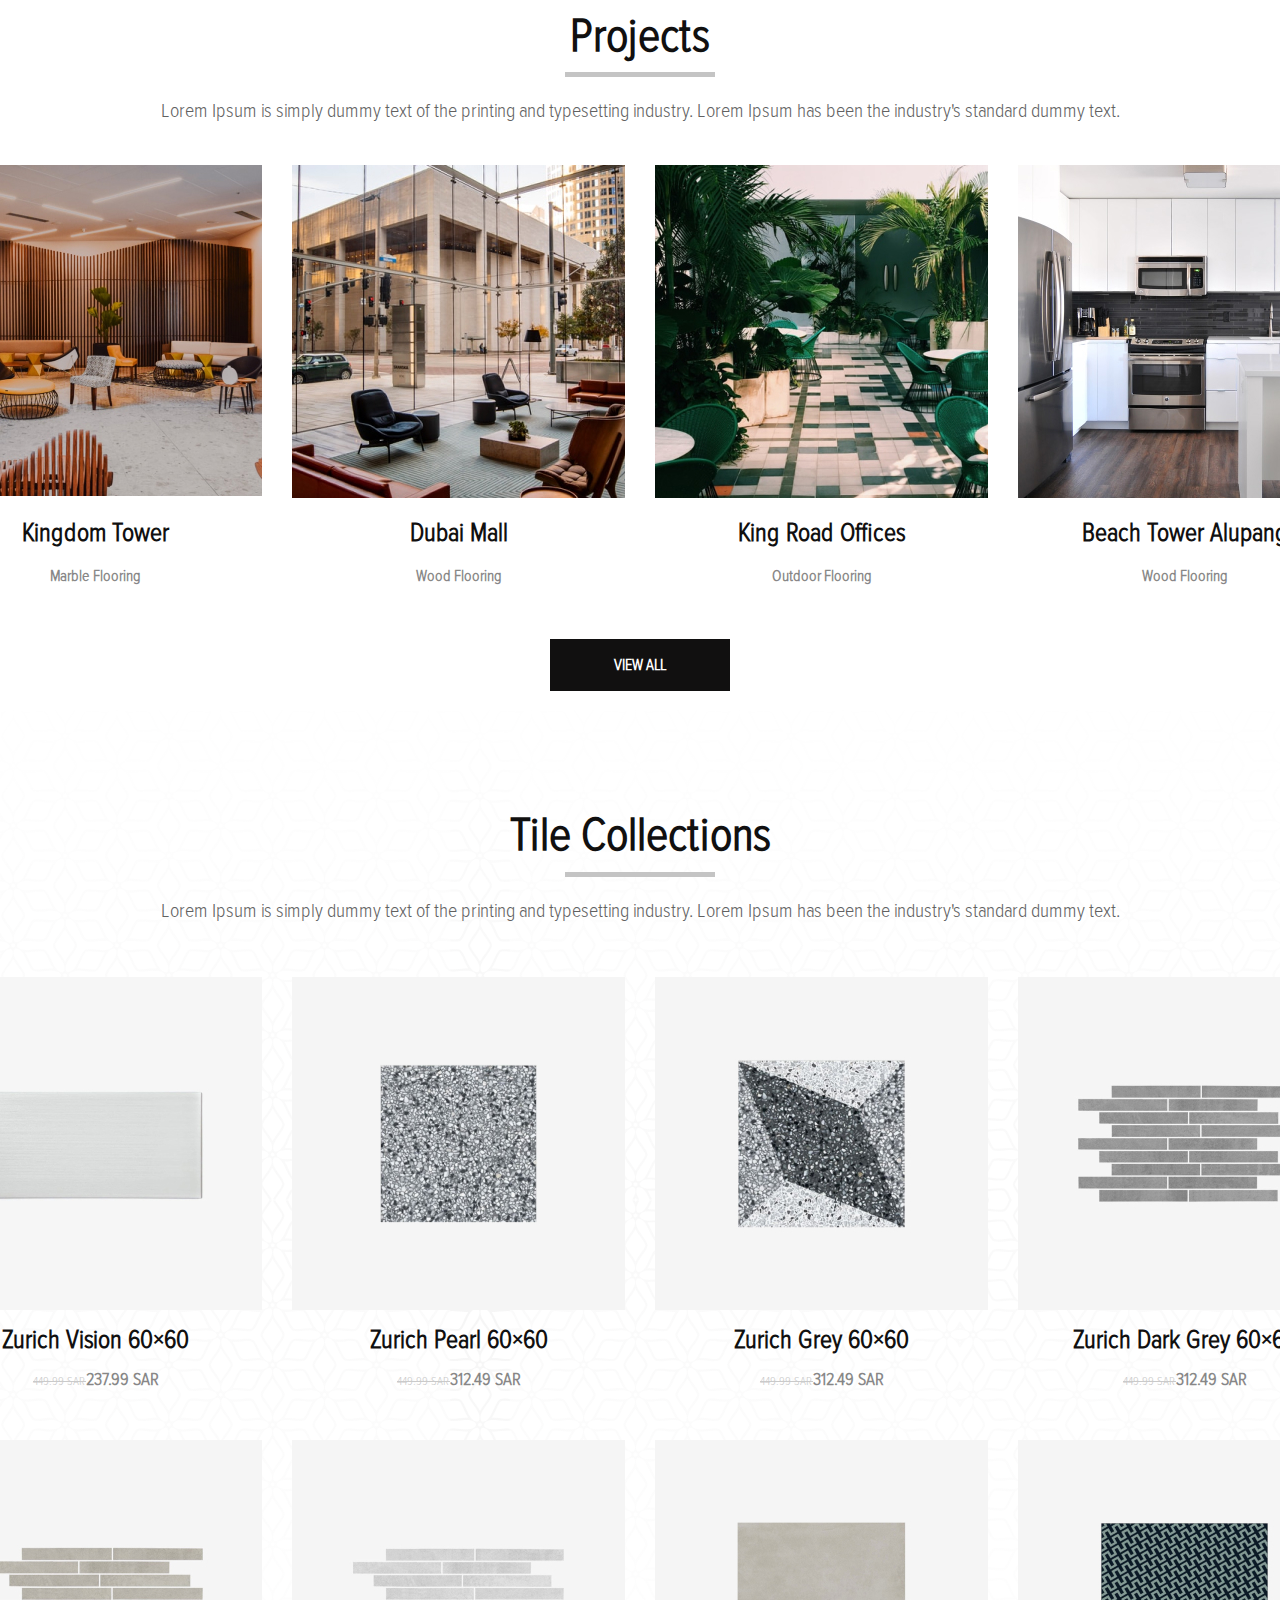
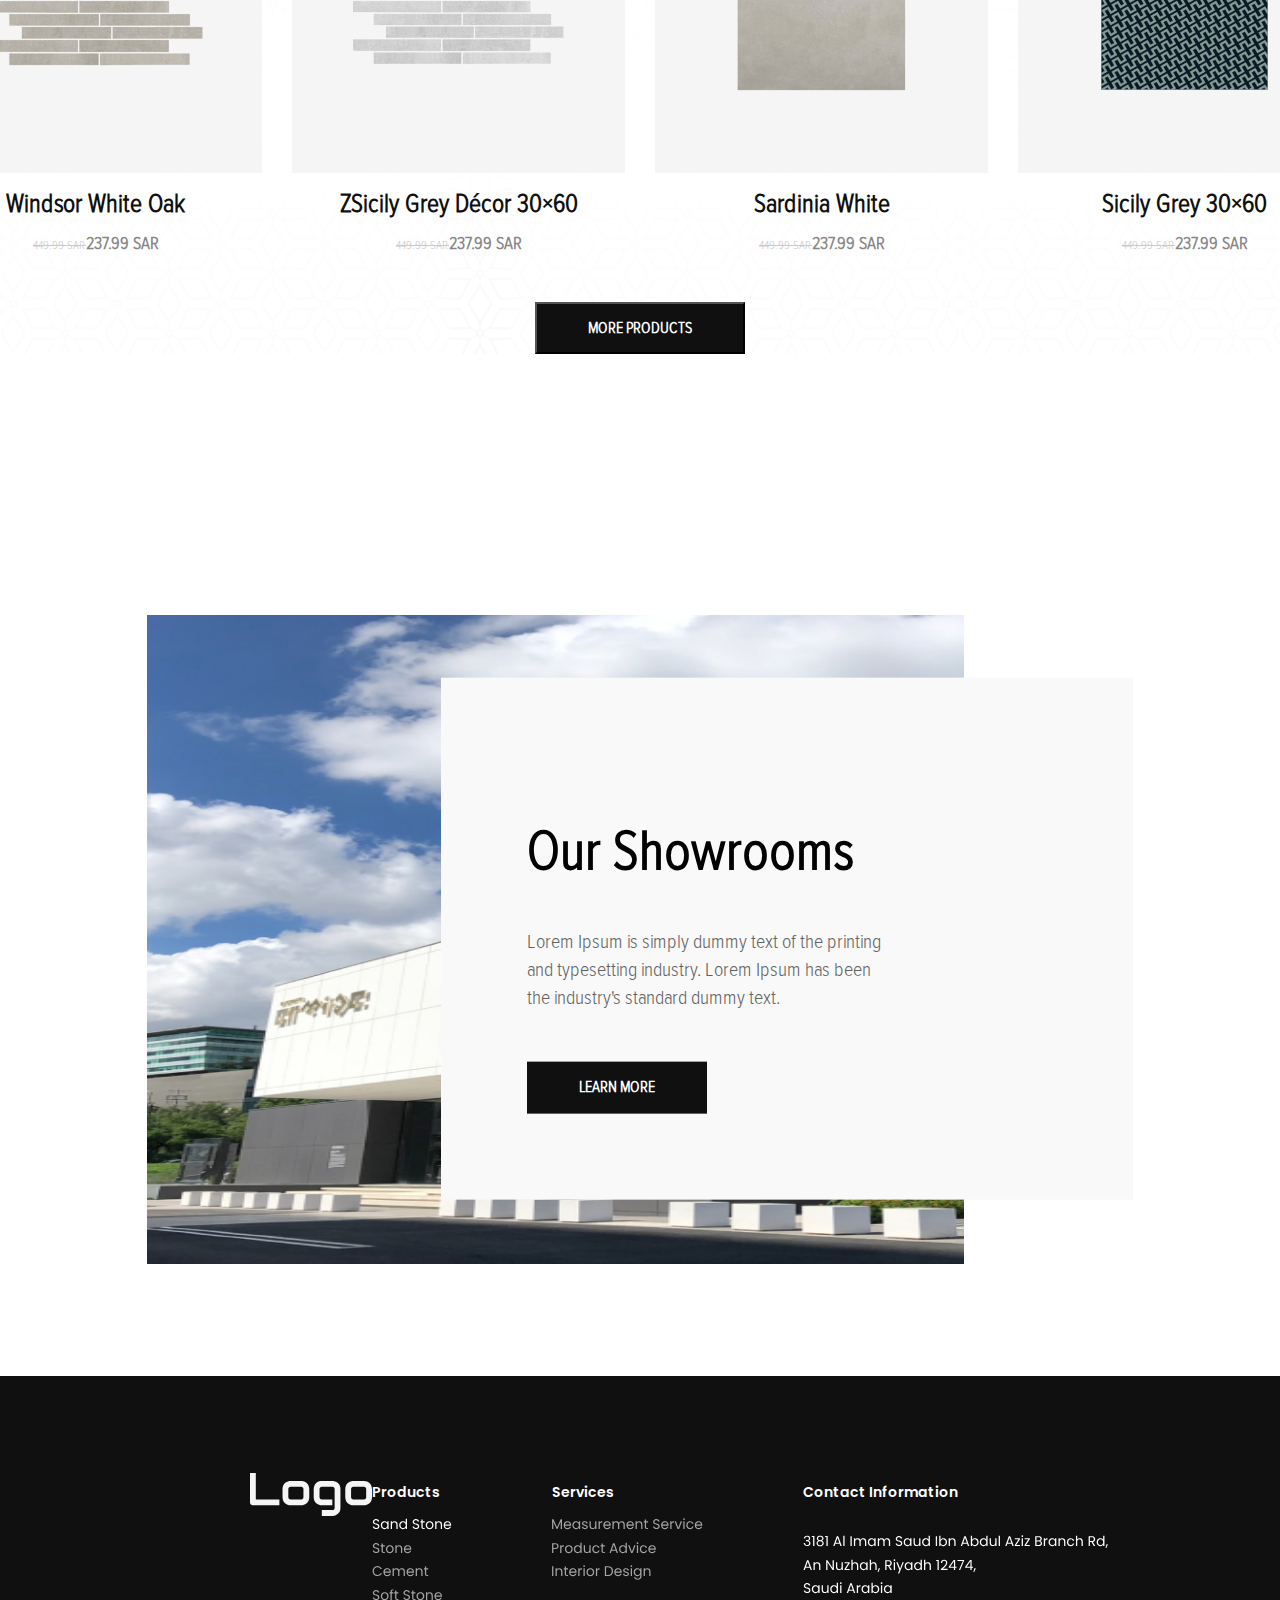
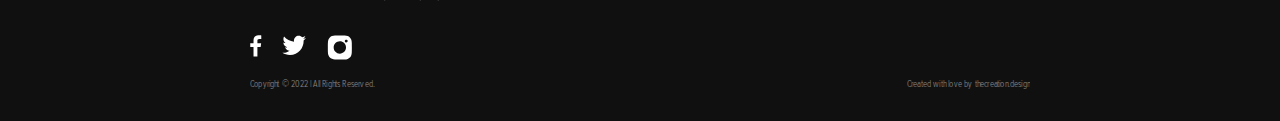
==== commit f837f9e4: "finish first section" ====
--- a/index.html
+++ b/index.html
@@ -15,7 +15,7 @@
 
 <body>
     <header>
-        <div class="btn container">
+        <div class="btn containerr container">
             <div class="menu-btn">
                 <span></span>
                 <span></span>
@@ -43,7 +43,7 @@
         </div>
     </header>
     <section class="main">
-        <div class="main-container container">
+        <div class="main-container containerr">
             <div class="main-container-info">
                 <h1 class="main-container-info-h1">New Generation Ceramic Tile </h1>
                 <p class="main-container-info-p">Penatibus sem vitae mollis luctus mi tellus. Maximus eu eleifend aptent
@@ -133,7 +133,7 @@
         </div>
     </section>
     <section>
-        <div class="vision">
+        <div class="vision containerr ">
             <div class="vision-container">
                 <h1 class="vision-container-h">Vision</h1>
                 <p class="vision-container-p">Penatibus sem vitae mollis luctus mi tellus. Maximus eu eleifend aptent
@@ -326,7 +326,7 @@
         </div>
     </section>
 
-    <section class="box">
+    <section class="box containerr">
             <div class="box-cnt">
                 <h1 class="box-cnt-h">Our Showrooms</h1>
                 <p class="box-cnt-p">Lorem Ipsum is simply dummy text of the printing and typesetting industry. Lorem Ipsum has been the industry's standard dummy text.</p>
@@ -339,7 +339,6 @@
         
     </section>
     <footer class="footer-bgc">
-       
         <div class="contact">
             <div class="contact-picture">
             <img class="contact-logo" src="./img/logo-footer.svg" alt="">
--- a/CSS/style.css
+++ b/CSS/style.css
@@ -8,10 +8,10 @@
   padding: 0 20px;
   margin: 0 auto;
 }
-@media screen and (min-width: 768px) {
-  .container {
-    padding: 0 249px;
-  }
+
+.containerr {
+  max-width: 1422px;
+  margin: auto;
 }
 
 @font-face {
@@ -72,7 +72,8 @@
   max-width: 101px;
   width: 100%;
   cursor: pointer;
-  margin: 0 auto;
+  margin: auto;
+  margin-top: 33px;
 }
 
 .logo-trello {
@@ -101,6 +102,8 @@
     display: block;
     display: flex;
     justify-content: space-around;
+    margin-bottom: 33px;
+    margin-top: 39px;
   }
 }
 
@@ -161,6 +164,7 @@
   .main {
     background-position: center;
     height: 528px;
+    background-size: auto;
   }
 }
 .main-container {
@@ -181,8 +185,6 @@
 }
 @media screen and (min-width: 1200px) {
   .main-container-info {
-    right: 229px;
-    left: 0;
     transform: translateX(0);
     margin-left: auto;
     width: 716px;
@@ -248,7 +250,6 @@
   background-image: url(../img/flowers.svg);
   background-size: contain;
   background-repeat: repeat-x;
-  height: 517px;
 }
 
 .mt-350 {
@@ -554,13 +555,11 @@
   border: 1px solid #FFFFFF;
 }
 
-.vision {
-  margin-top: 200px;
-}
 @media screen and (min-width: 768px) {
   .vision {
     display: flex;
     justify-content: center;
+    margin-top: 100px;
   }
 }
 .vision-container {
@@ -578,12 +577,13 @@
 }
 @media screen and (min-width: 768px) {
   .vision-container {
-    margin-top: 170px;
-    margin-left: 200px;
+    margin: 0;
+    margin-right: auto;
     display: flex;
     width: 708px;
     height: 402px;
-    margin-left: 249px;
+    transform: translateY(0);
+    margin-top: 60px;
   }
 }
 .vision-container-h {
@@ -632,9 +632,10 @@
     height: 52px;
   }
 }
-.vision-container-img {
-  position: absolute;
-  width: 100%;
+@media screen and (min-width: 768px) {
+  .vision-container-img {
+    position: absolute;
+  }
 }
 .vision-container-img-smal {
   width: 428px;
@@ -652,10 +653,8 @@
 @media screen and (min-width: 768px) {
   .vision-container-img-desktop {
     display: block;
-    margin-top: 200px;
     justify-content: center;
     align-items: center;
-    padding-left: 350px;
   }
 }
 
@@ -669,7 +668,7 @@
 }
 
 .content {
-  margin-top: 700px;
+  margin-top: 50px;
   margin-bottom: 60px;
 }
 @media screen and (min-width: 768px) {
@@ -681,6 +680,7 @@
   display: flex;
   flex-direction: column;
   gap: 20px;
+  justify-content: center;
 }
 @media screen and (min-width: 768px) {
   .content-container {
@@ -1446,7 +1446,7 @@
 }
 
 .footer-bgc {
-  margin-top: 669px;
+  margin-top: 665px;
   min-height: 345px;
   background-color: #111010;
 }
@@ -1454,6 +1454,7 @@
   .footer-bgc {
     padding-left: 250px;
     padding-right: 250px;
+    margin-top: 500px;
   }
 }
 
@@ -1668,6 +1669,6 @@
   .mt-38 {
     display: flex;
     flex-direction: row;
-    gap: 180px;
+    gap: 100px;
   }
 }/*# sourceMappingURL=style.css.map */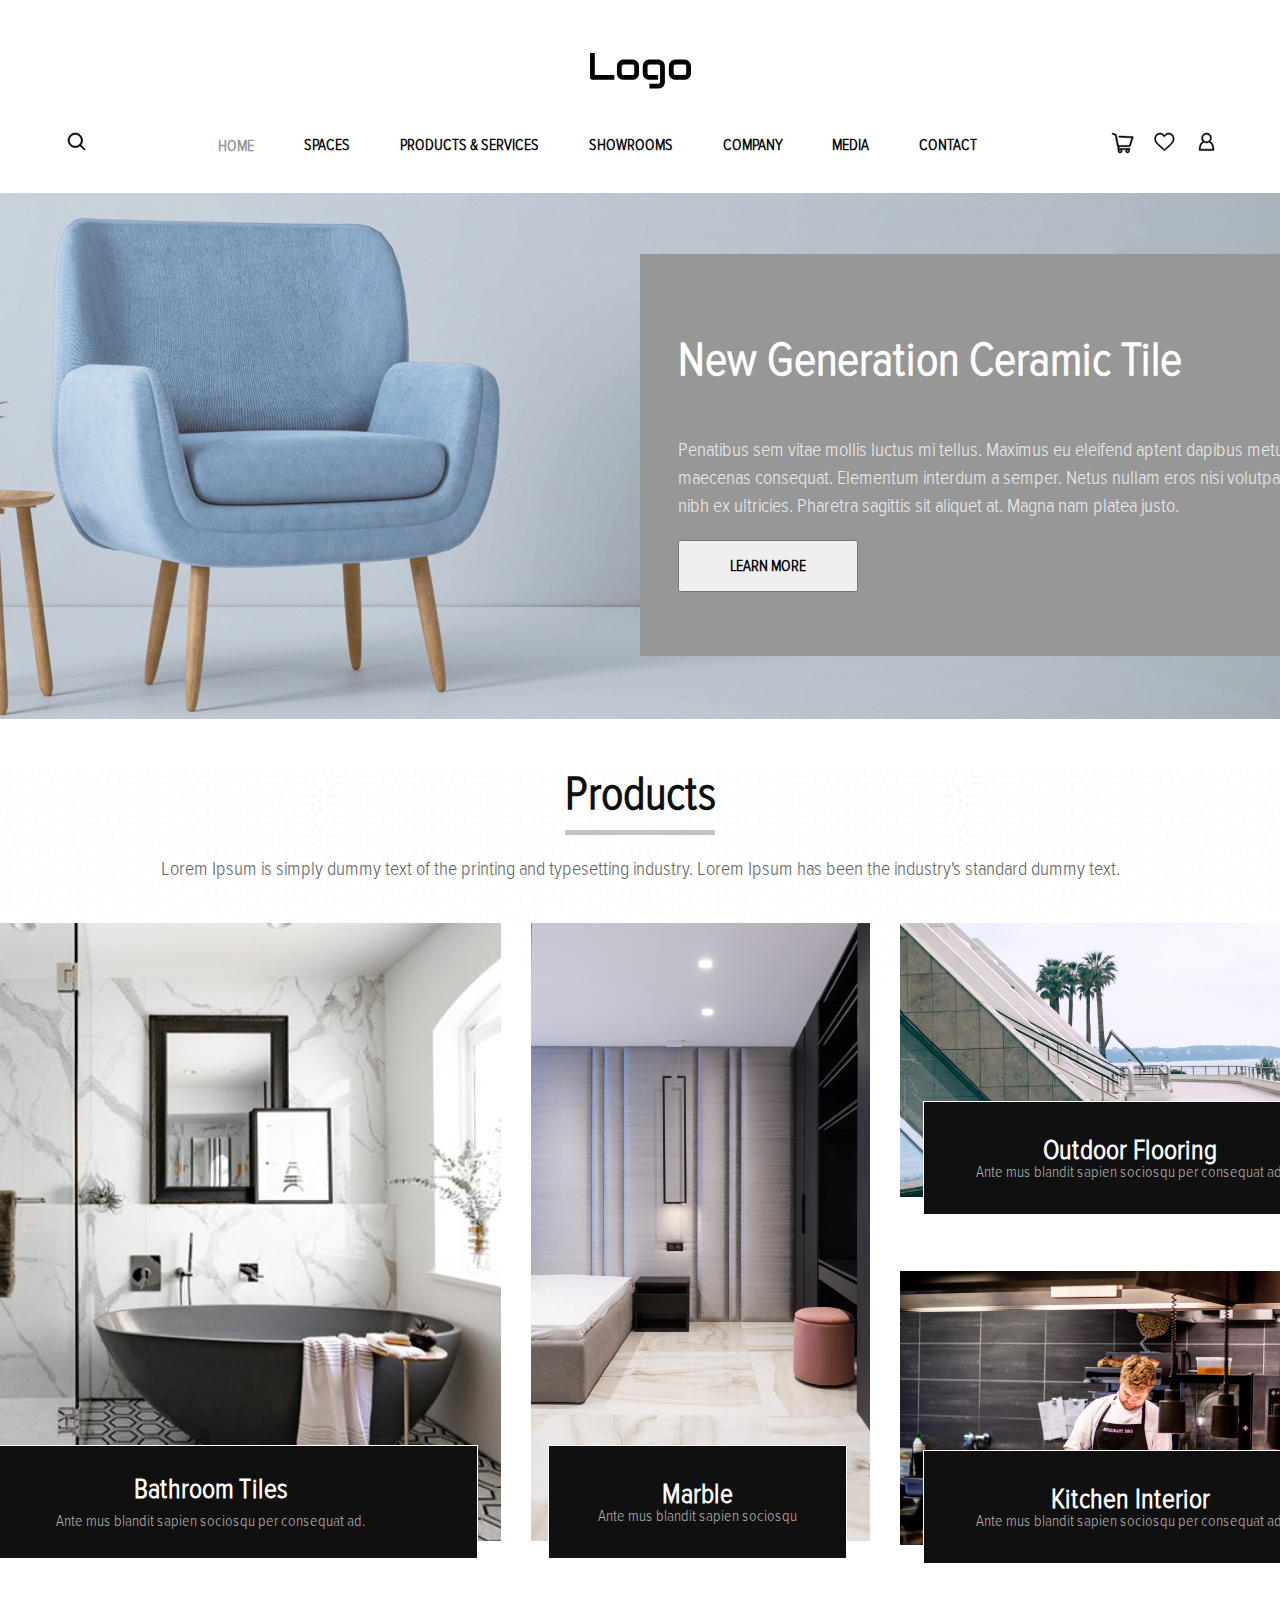
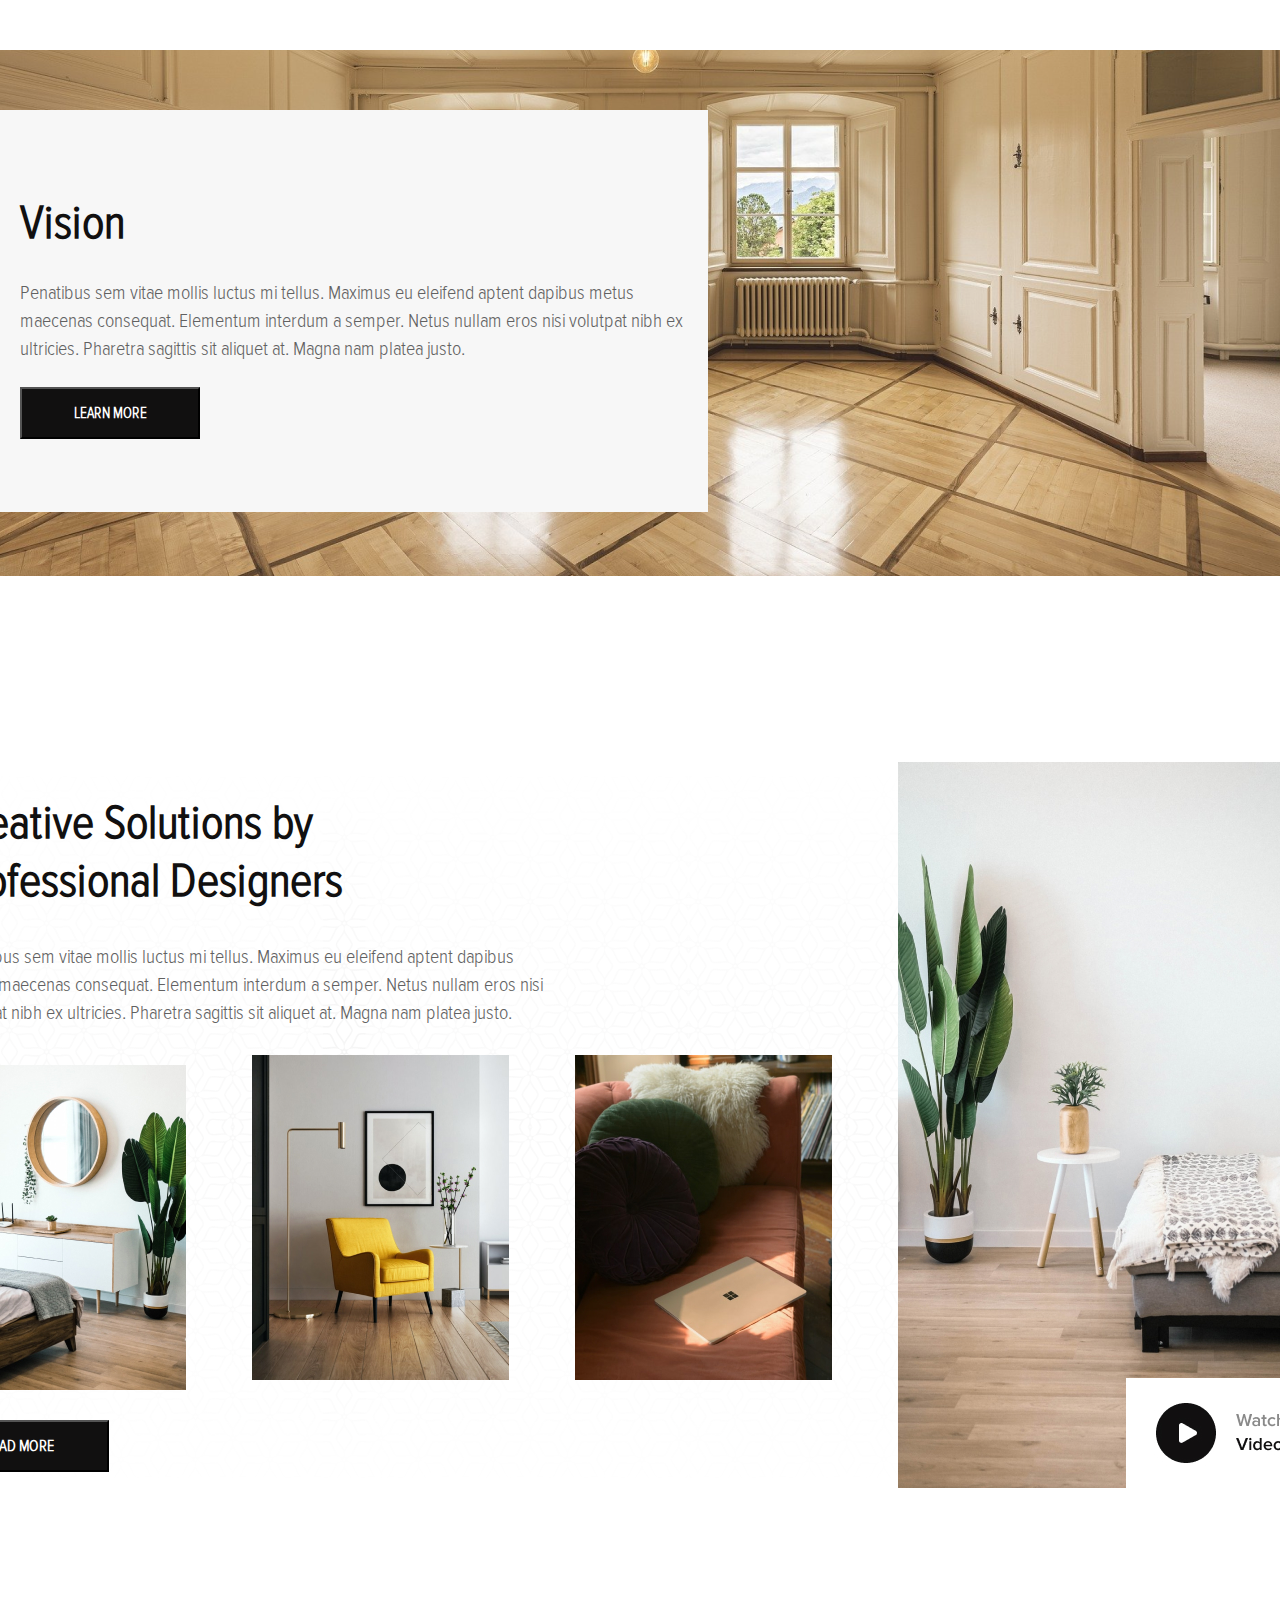
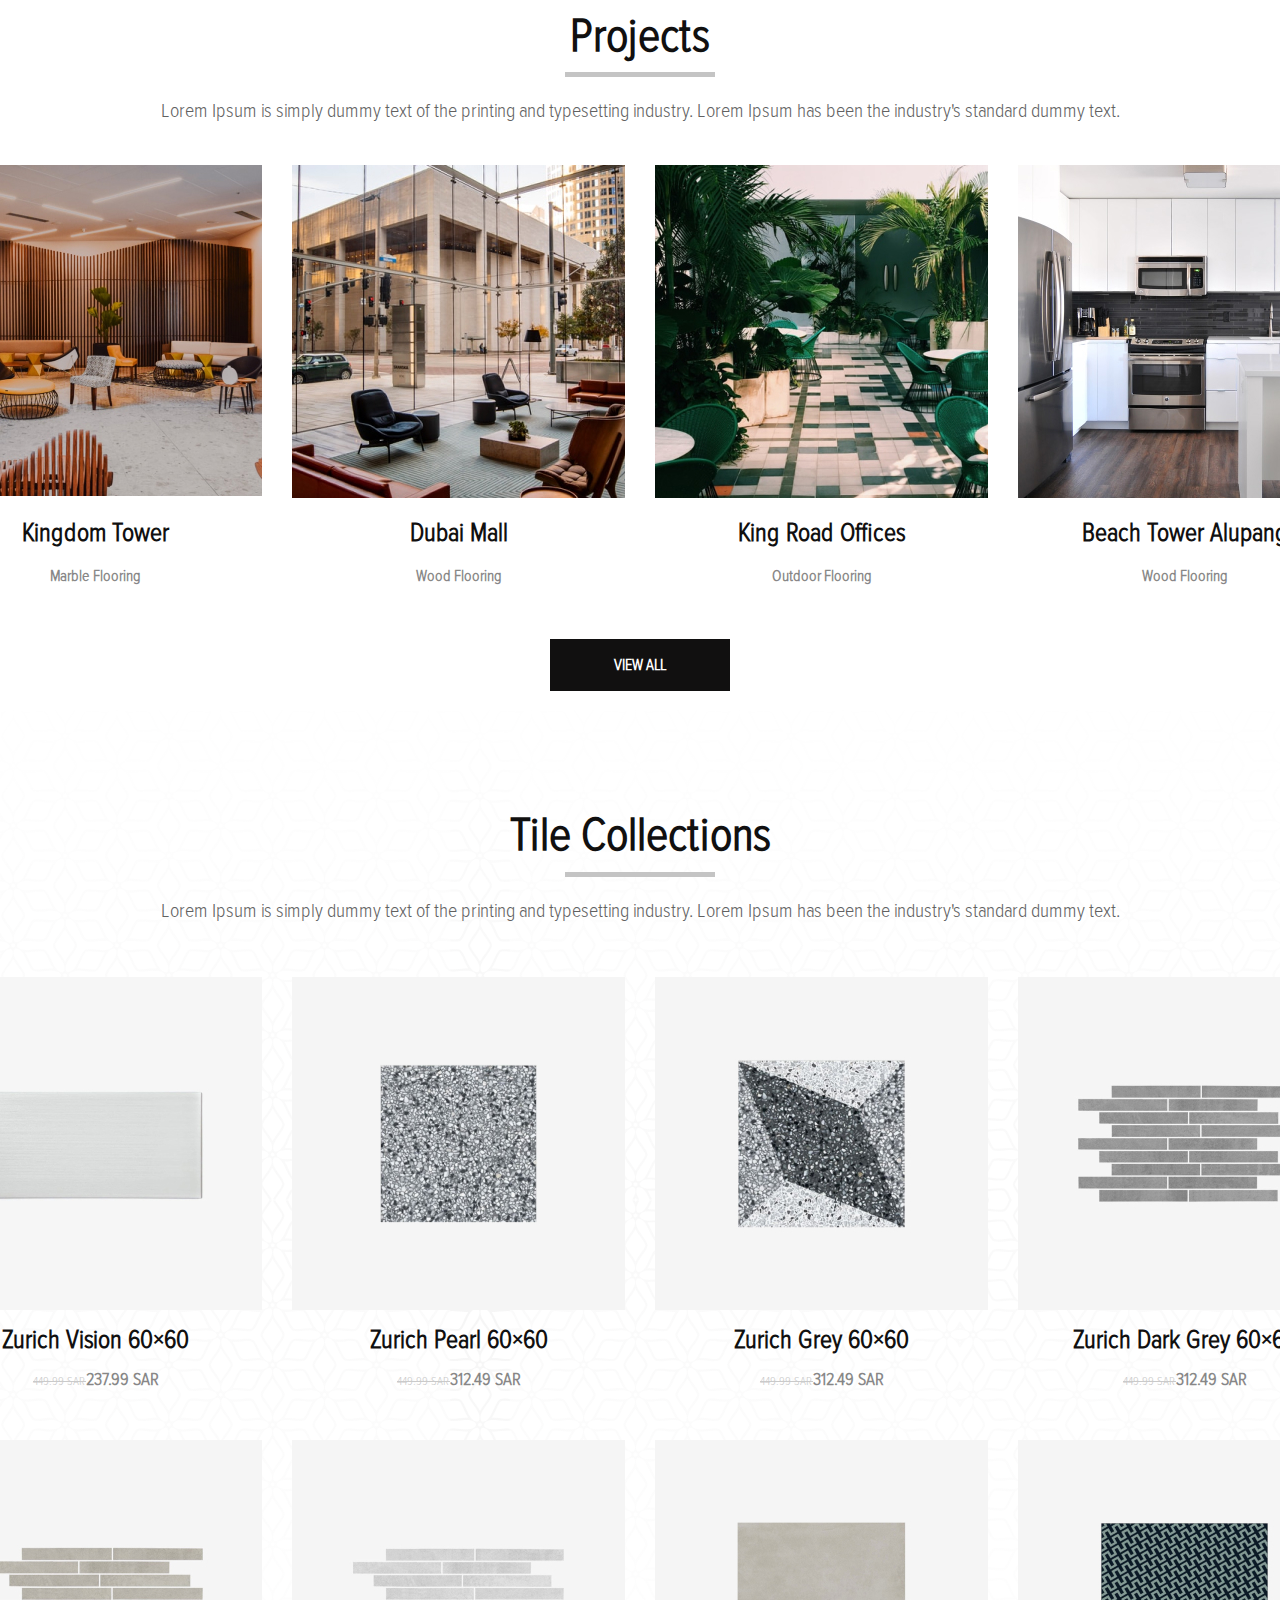
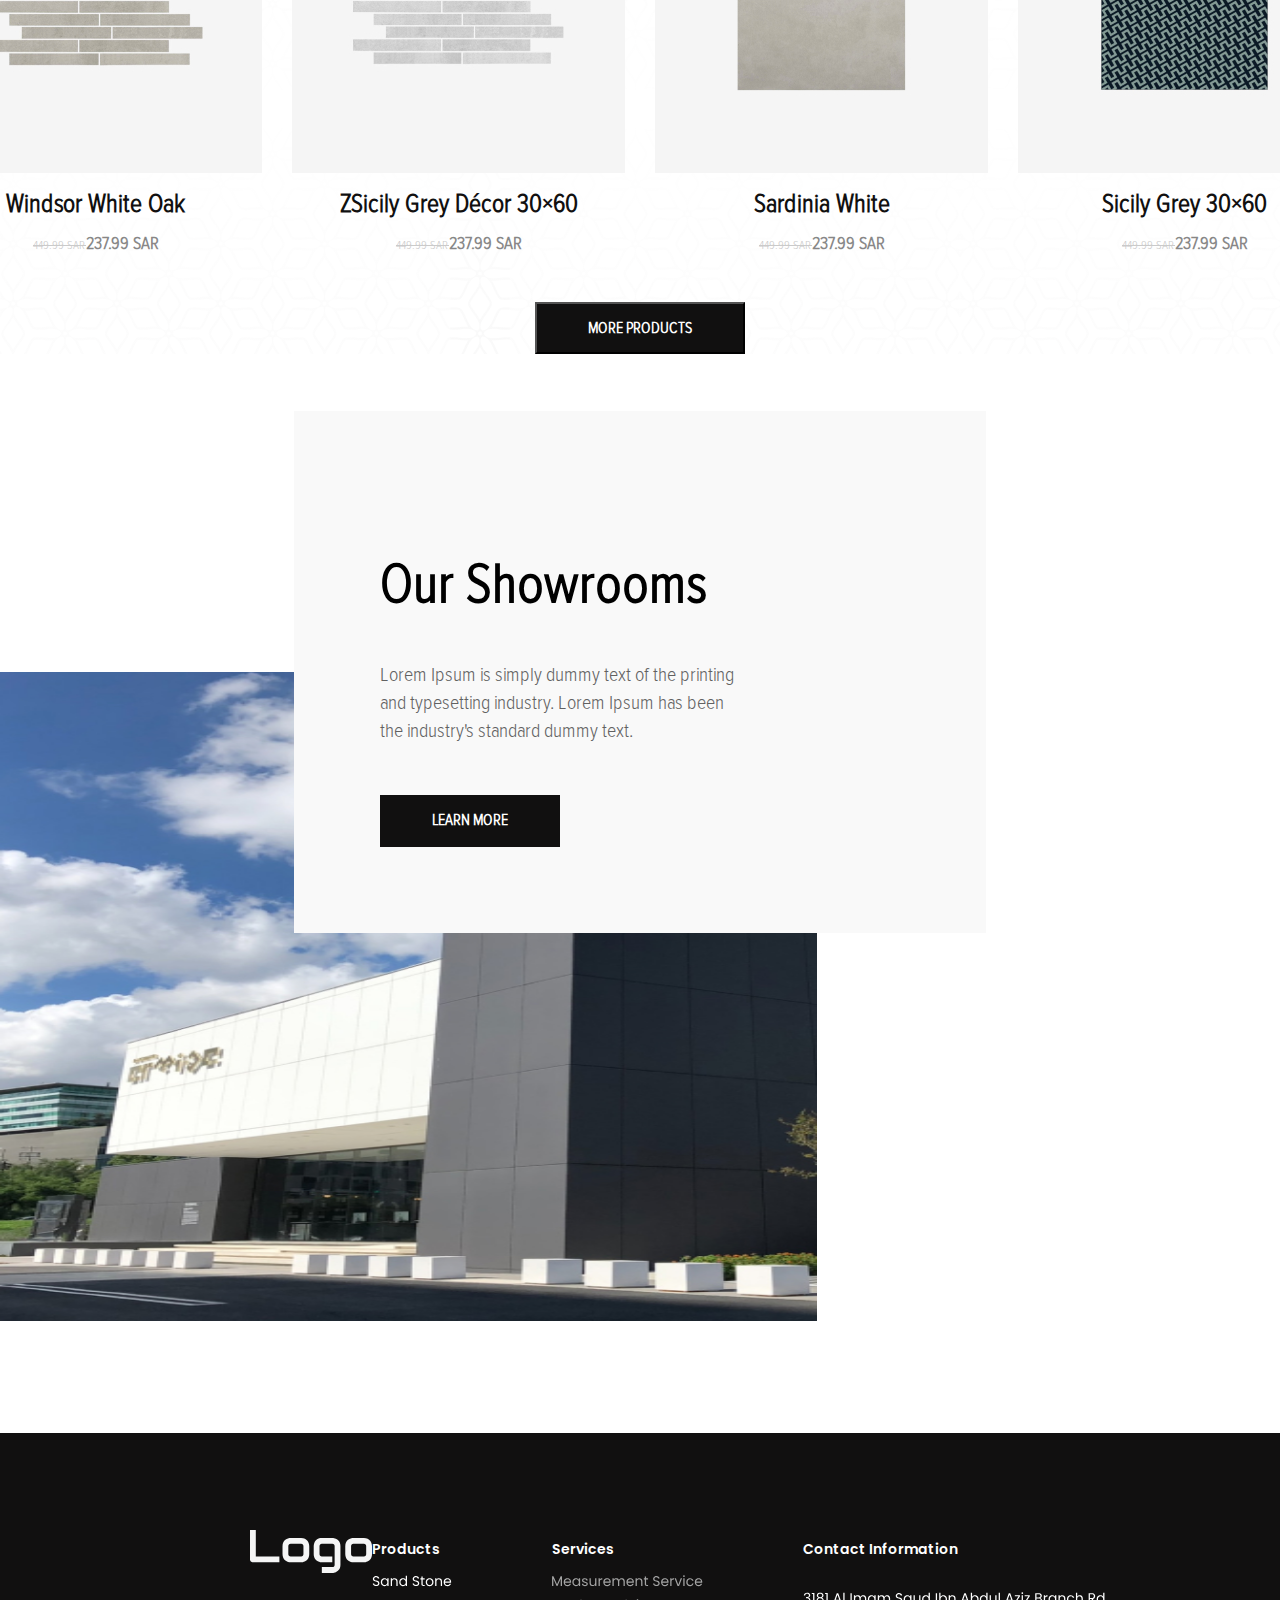
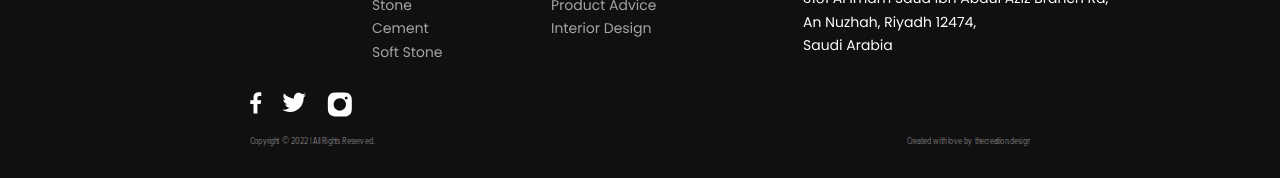
==== commit 6b0b7de0: "aaa" ====
--- a/index.html
+++ b/index.html
@@ -339,6 +339,7 @@
         
     </section>
     <footer class="footer-bgc">
+        <div class="containerr">
         <div class="contact">
             <div class="contact-picture">
             <img class="contact-logo" src="./img/logo-footer.svg" alt="">
@@ -374,6 +375,7 @@
             </div>
             </div>
         </div>
+        </div>
     </footer>
 
 
--- a/CSS/style.css
+++ b/CSS/style.css
@@ -1332,7 +1332,7 @@
   .box {
     display: flex;
     flex-direction: row-reverse;
-    margin: auto;
+    align-items: center;
   }
 }
 .box-cnt {
@@ -1353,7 +1353,8 @@
     width: 692px;
     height: 522px;
     background: #F9F9F9;
-    transform: translateY(62%);
+    transform: translateY(0);
+    margin-right: auto;
   }
 }
 .box-cnt-h {
@@ -1417,11 +1418,7 @@
     margin: 60px 0 0 86px;
   }
 }
-.box-img {
-  margin: auto;
-}
 .box-img-last-build {
-  width: 100%;
   position: absolute;
 }
 @media screen and (min-width: 768px) {
@@ -1446,7 +1443,7 @@
 }
 
 .footer-bgc {
-  margin-top: 665px;
+  margin-top: 640px;
   min-height: 345px;
   background-color: #111010;
 }
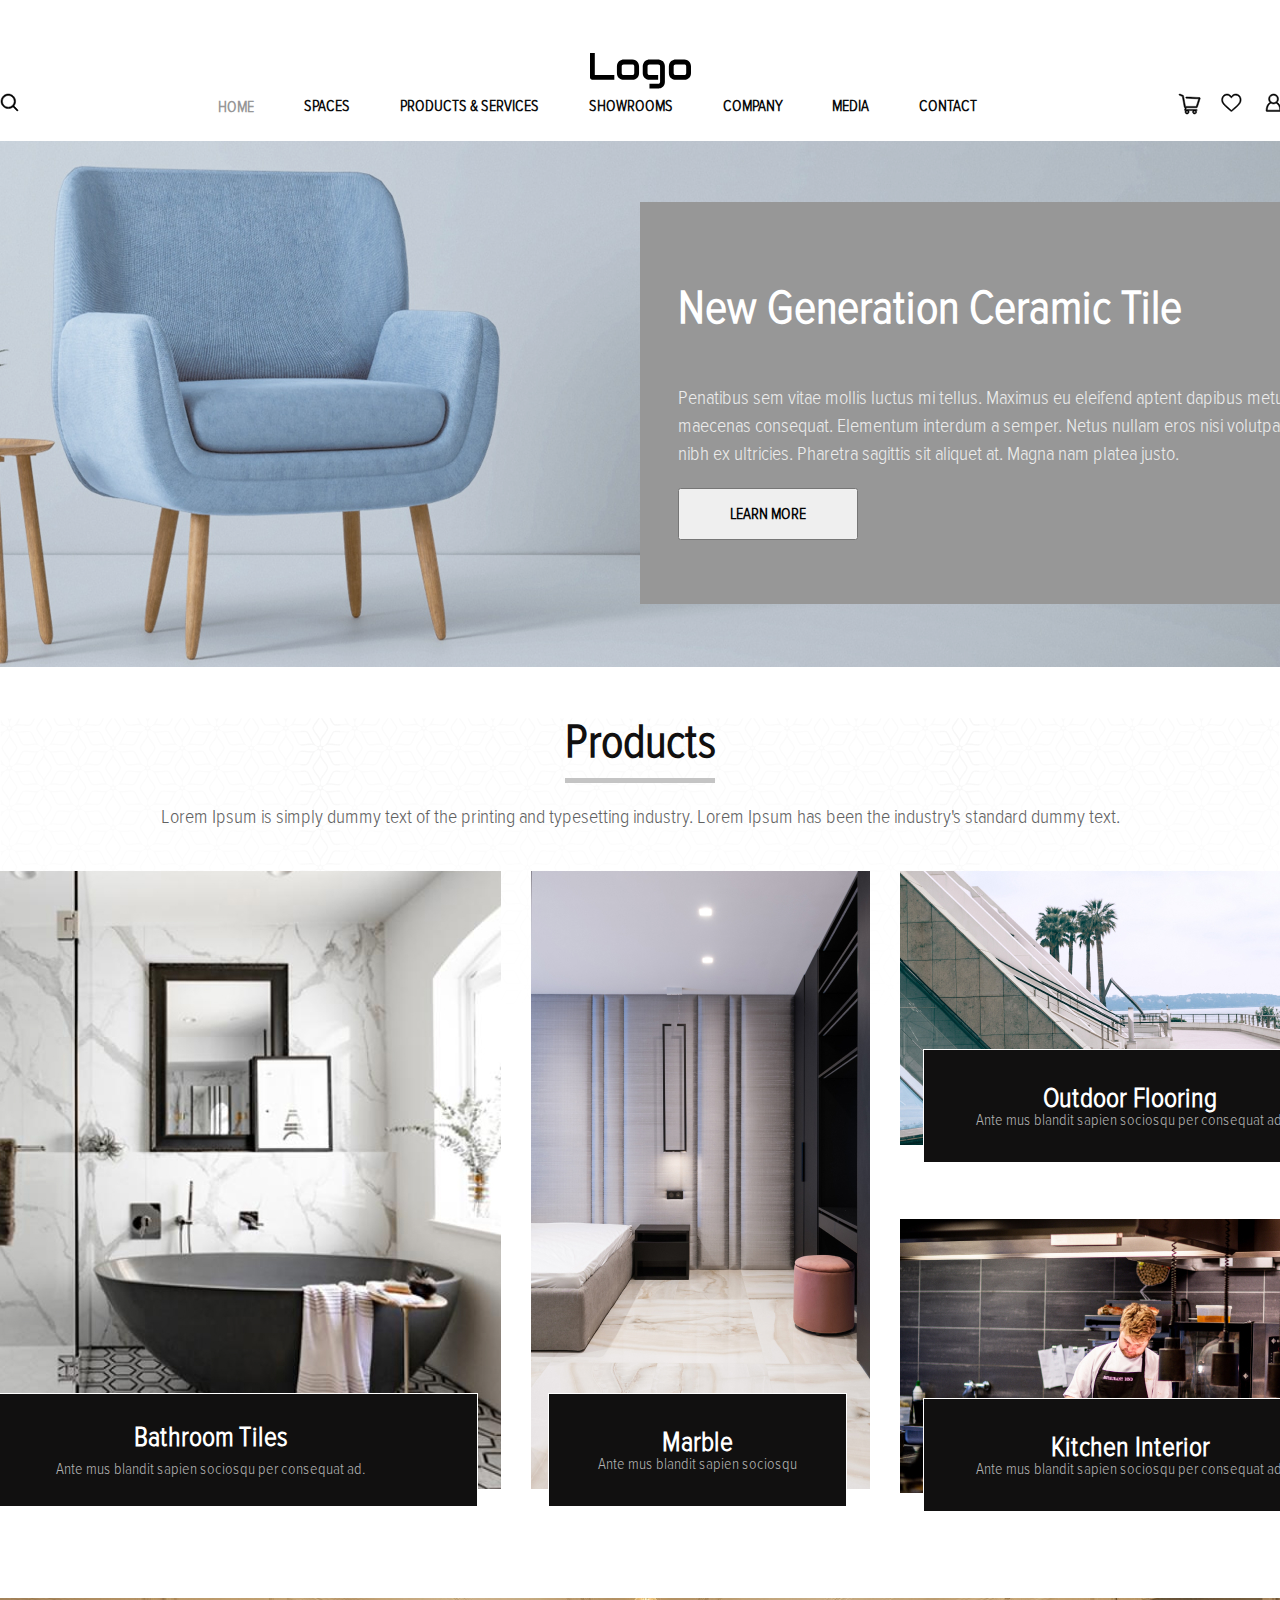
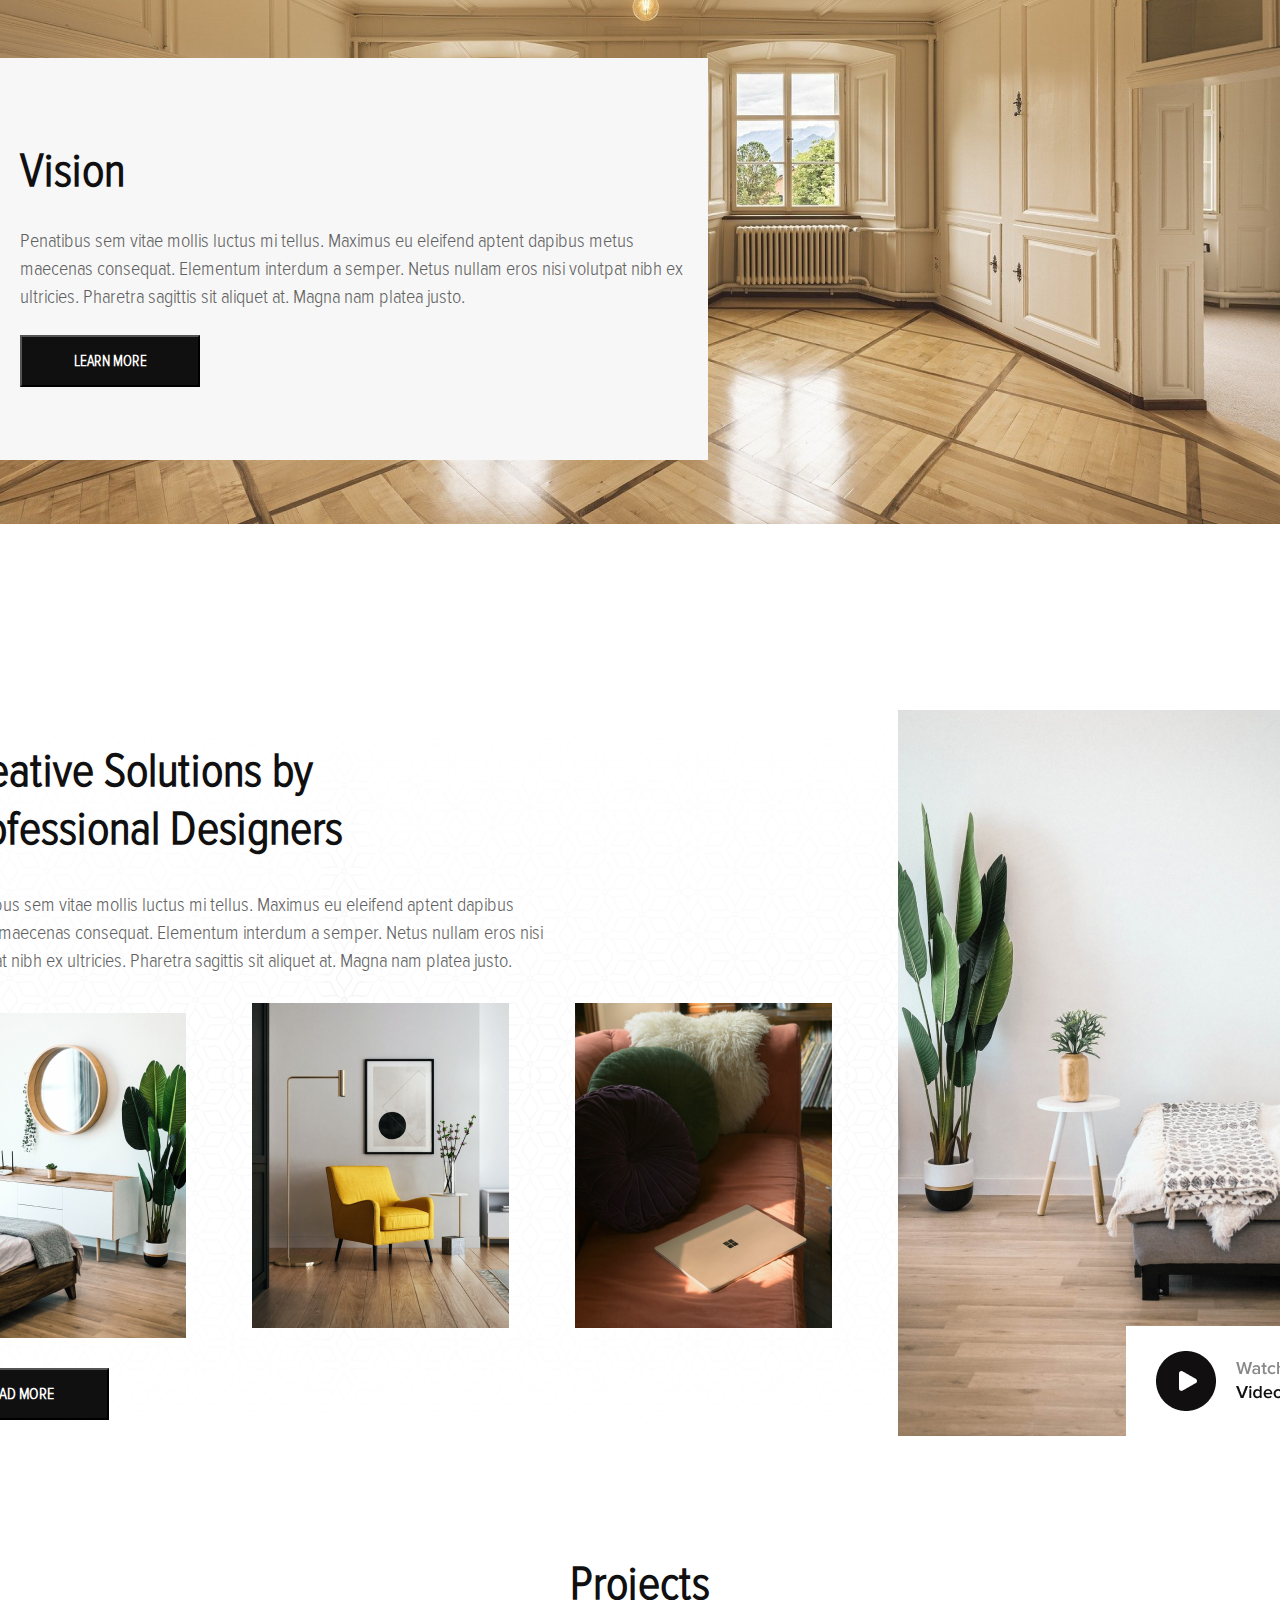
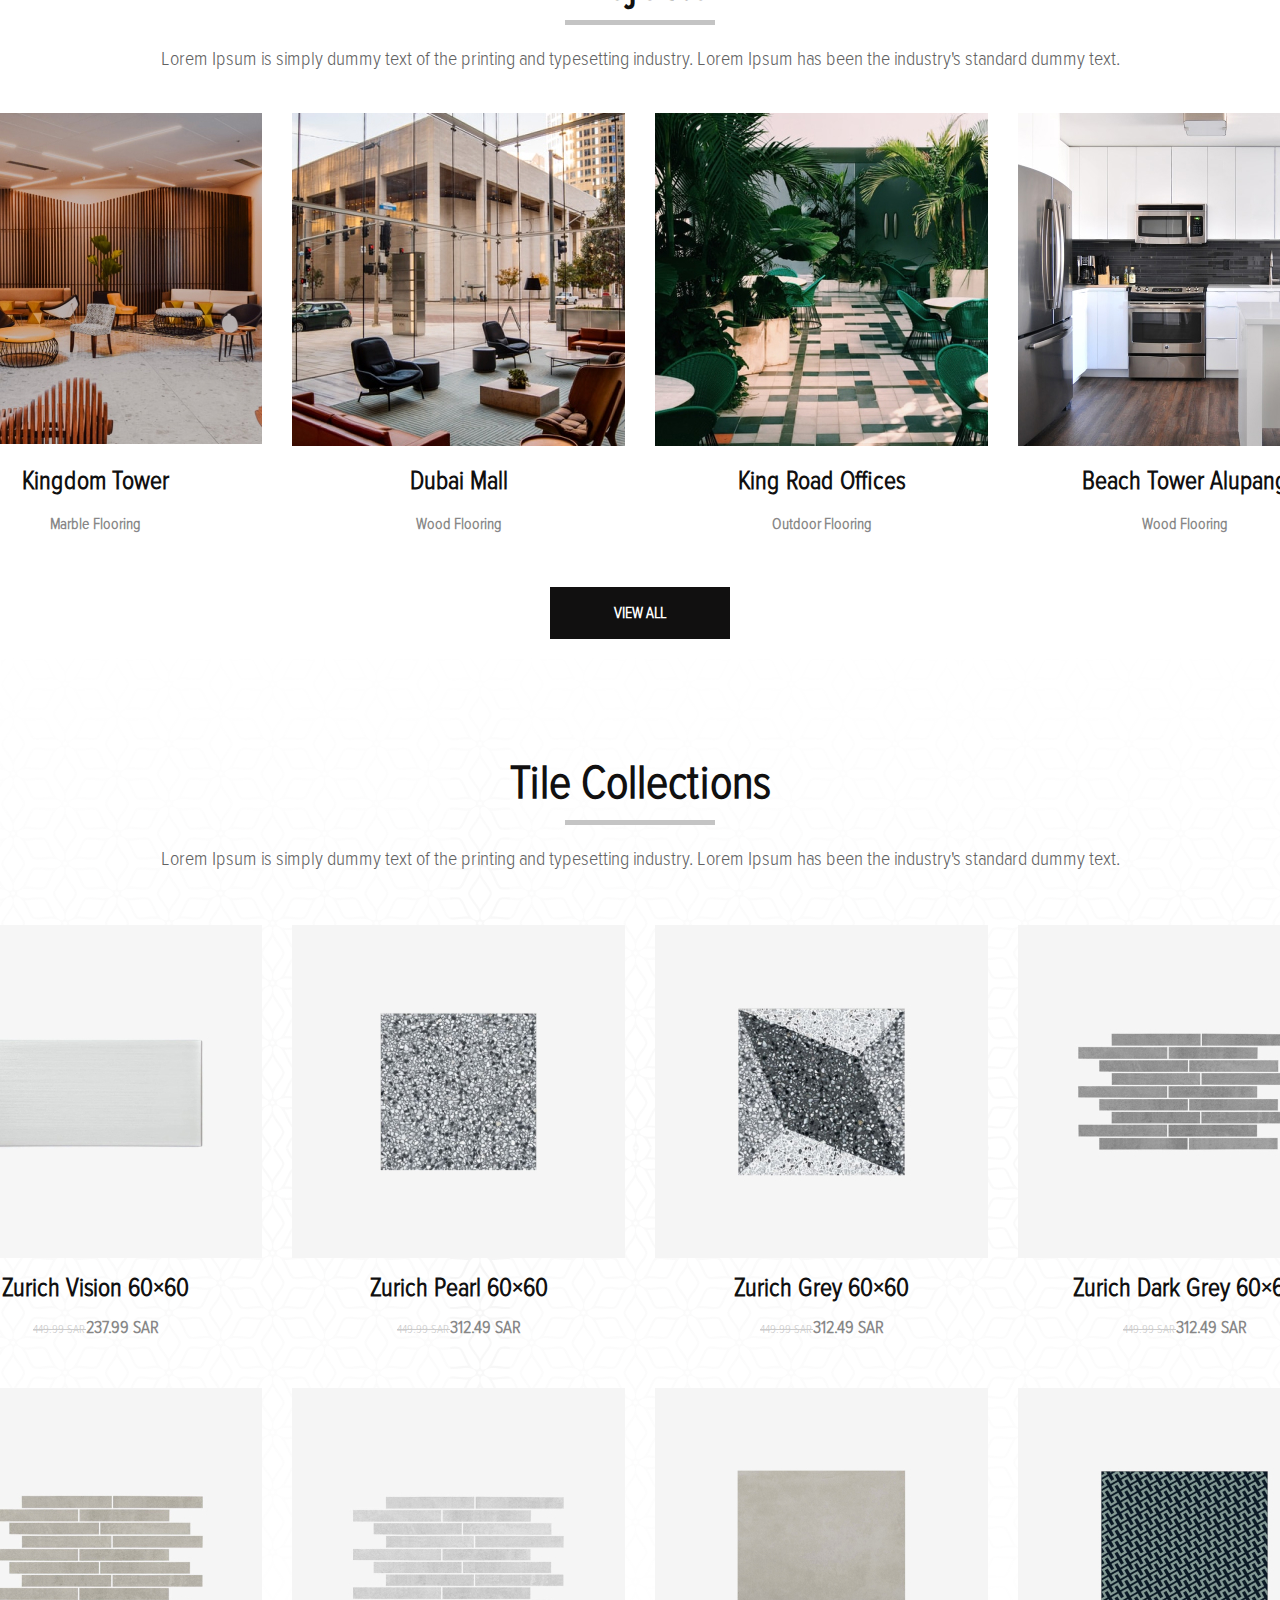
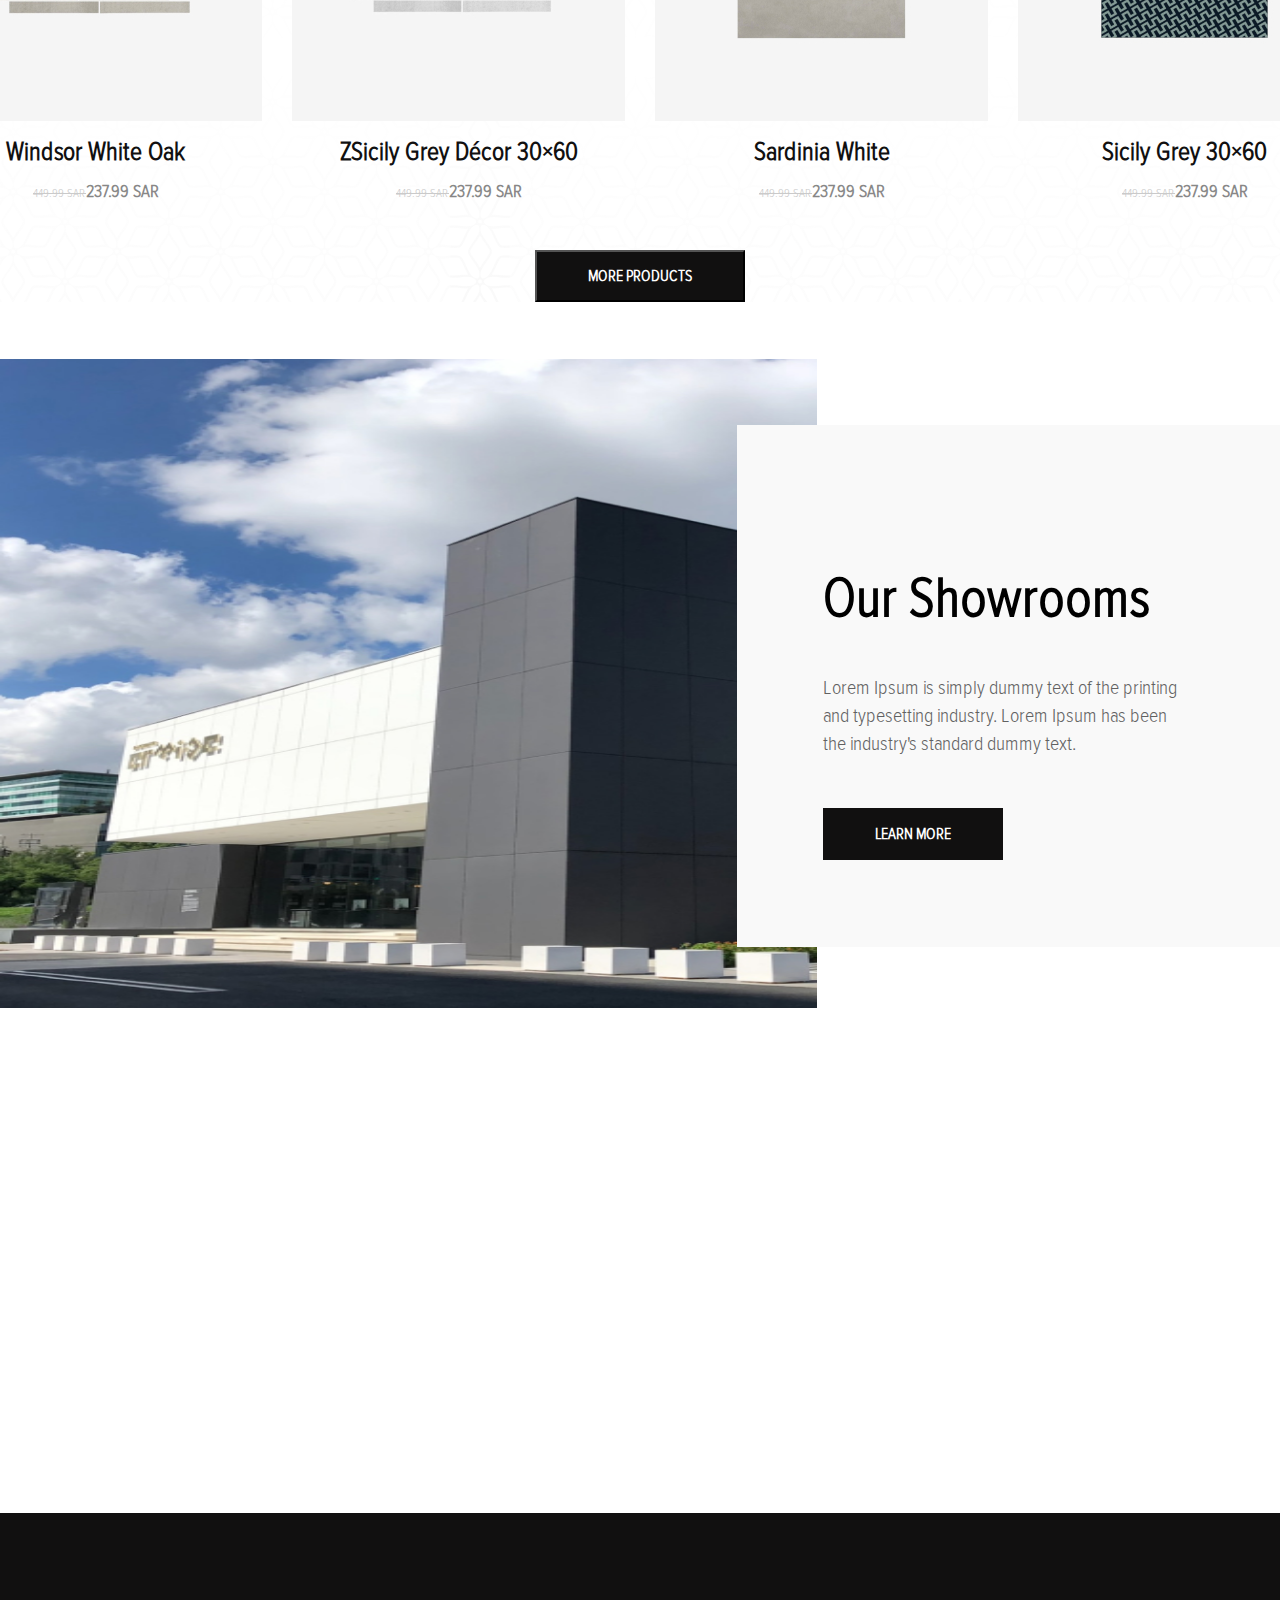
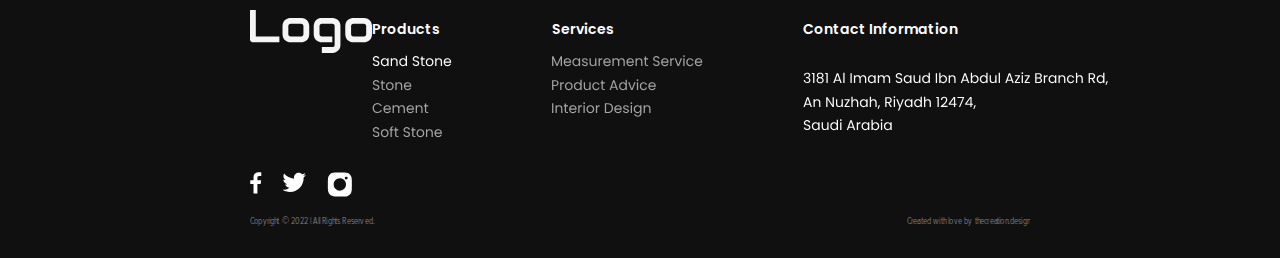
==== commit dae4c90f: "finish ptoject-12" ====
--- a/index.html
+++ b/index.html
@@ -9,13 +9,14 @@
     <link rel="stylesheet" href="./CSS/style.css">
     <link rel="preconnect" href="https://fonts.googleapis.com">
     <link rel="preconnect" href="https://fonts.gstatic.com" crossorigin>
-    <link href="https://fonts.googleapis.com/css2?family=Poppins:wght@600&family=Saira:wght@500&display=swap" rel="stylesheet">
+    <link href="https://fonts.googleapis.com/css2?family=Poppins:wght@600&family=Saira:wght@500&display=swap"
+        rel="stylesheet">
     <title>Document</title>
 </head>
 
 <body>
     <header>
-        <div class="btn containerr container">
+        <div class="btn container">
             <div class="menu-btn">
                 <span></span>
                 <span></span>
@@ -24,7 +25,7 @@
             <a class="logo-header" href=""><img src="./img/logo-header.svg" alt=""></a>
             <a class="logo-trello" href=""> <img src="./img/trello.svg" alt=""></a>
         </div>
-        <div class="categories">
+        <div class="categories ">
             <a class="search" href=""><img src="./img/search.svg" alt=""></a>
             <div class="price">
                 <a class="list-home" href="">Home</a>
@@ -245,7 +246,7 @@
 
             </div>
         </div>
-       
+
         <div class="carousell-after">
             <div>
                 <img src="./img/kingdom.jpg" alt="">
@@ -267,114 +268,116 @@
                 <h1 class="font-h-26">Beach Tower Alupang</h1>
                 <p class="font-p-16">Wood Flooring</p>
             </div>
-        </div> 
+        </div>
         <div class="carousell-a-button">
             <button class="carousell-button">View All</button>
-          </div>
+        </div>
 
     </section>
     <section>
         <div class="block">
             <h1 class="fs-h-dt-48">Tile Collections</h1>
             <div class="carousell-line"></div>
-            <p class="fs-p-dt-20">Lorem Ipsum is simply dummy text of the printing and typesetting industry. Lorem Ipsum has been the industry's standard dummy text.</p>
+            <p class="fs-p-dt-20">Lorem Ipsum is simply dummy text of the printing and typesetting industry. Lorem Ipsum
+                has been the industry's standard dummy text.</p>
             <div class="d-flex">
-            <div class="d-flex-dt-col">
-                <img class="col-img" src="./img/col-1.jpg" alt="">
-                <h1 class="fs-h-dt-26">Zurich Vision 60×60</h1>
-               <p class="fs-p-dt-18"><span class="fs-span-dt-12">449.99 SAR</span>237.99 SAR</p>
-            </div>
-            <div class="d-flex-dt-col">
-                <img class="col-img" src="./img/col-2.jpg" alt="">
-                <h1 class="fs-h-dt-26">Zurich Pearl 60×60</h1>
-               <p class="fs-p-dt-18"><span class="fs-span-dt-12">449.99 SAR</span>312.49 SAR</p>
-            </div>
-            <div class="d-flex-dt-col">
-                <img class="col-img" src="./img/col-3.jpg" alt="">
-                <h1 class="fs-h-dt-26">Zurich Grey 60×60</h1>
-               <p class="fs-p-dt-18"><span class="fs-span-dt-12">449.99 SAR</span>312.49 SAR</p>
-            </div>
-            <div class="d-flex-dt-col">
-                <img class="col-img" src="./img/col-4.jpg" alt="">
-                <h1 class="fs-h-dt-26">Zurich Dark Grey 60×60</h1>
-               <p class="fs-p-dt-18"><span class="fs-span-dt-12">449.99 SAR</span>312.49 SAR</p>
-            </div>
-        </div>
-        <div class="d-flex">
-            <div class="d-flex-dt-col">
-                <img class="col-img" src="./img/col-5.jpg" alt="">
-                <h1 class="fs-h-dt-26">Windsor White Oak</h1>
-               <p class="fs-p-dt-18"><span class="fs-span-dt-12">449.99 SAR</span>237.99 SAR</p>
-            </div>
-            <div class="d-flex-dt-col">
-                <img class="col-img" src="./img/col-6.jpg" alt="">
-                <h1 class="fs-h-dt-26">ZSicily Grey Décor 30×60</h1>
-               <p class="fs-p-dt-18"><span class="fs-span-dt-12">449.99 SAR</span>237.99 SAR</p>
-            </div>
-            <div class="d-flex-dt-col">
-                <img class="col-img" src="./img/col-7.jpg" alt="">
-                <h1 class="fs-h-dt-26">Sardinia White</h1>
-               <p class="fs-p-dt-18"><span class="fs-span-dt-12">449.99 SAR</span>237.99 SAR</p>
-            </div>
-            <div class="d-flex-dt-col">
-                <img class="col-img" src="./img/col-8.jpg" alt="">
-                <h1 class="fs-h-dt-26">Sicily Grey 30×60</h1>
-               <p class="fs-p-dt-18"><span class="fs-span-dt-12">449.99 SAR</span>237.99 SAR</p>
-            </div>
-        </div>
-        <button class="but-w-210">more PRODUCTS</button>
+                <div class="d-flex-dt-col">
+                    <img class="col-img" src="./img/col-1.jpg" alt="">
+                    <h1 class="fs-h-dt-26">Zurich Vision 60×60</h1>
+                    <p class="fs-p-dt-18"><span class="fs-span-dt-12">449.99 SAR</span>237.99 SAR</p>
+                </div>
+                <div class="d-flex-dt-col">
+                    <img class="col-img" src="./img/col-2.jpg" alt="">
+                    <h1 class="fs-h-dt-26">Zurich Pearl 60×60</h1>
+                    <p class="fs-p-dt-18"><span class="fs-span-dt-12">449.99 SAR</span>312.49 SAR</p>
+                </div>
+                <div class="d-flex-dt-col">
+                    <img class="col-img" src="./img/col-3.jpg" alt="">
+                    <h1 class="fs-h-dt-26">Zurich Grey 60×60</h1>
+                    <p class="fs-p-dt-18"><span class="fs-span-dt-12">449.99 SAR</span>312.49 SAR</p>
+                </div>
+                <div class="d-flex-dt-col">
+                    <img class="col-img" src="./img/col-4.jpg" alt="">
+                    <h1 class="fs-h-dt-26">Zurich Dark Grey 60×60</h1>
+                    <p class="fs-p-dt-18"><span class="fs-span-dt-12">449.99 SAR</span>312.49 SAR</p>
+                </div>
+            </div>
+            <div class="d-flex">
+                <div class="d-flex-dt-col">
+                    <img class="col-img" src="./img/col-5.jpg" alt="">
+                    <h1 class="fs-h-dt-26">Windsor White Oak</h1>
+                    <p class="fs-p-dt-18"><span class="fs-span-dt-12">449.99 SAR</span>237.99 SAR</p>
+                </div>
+                <div class="d-flex-dt-col">
+                    <img class="col-img" src="./img/col-6.jpg" alt="">
+                    <h1 class="fs-h-dt-26">ZSicily Grey Décor 30×60</h1>
+                    <p class="fs-p-dt-18"><span class="fs-span-dt-12">449.99 SAR</span>237.99 SAR</p>
+                </div>
+                <div class="d-flex-dt-col">
+                    <img class="col-img" src="./img/col-7.jpg" alt="">
+                    <h1 class="fs-h-dt-26">Sardinia White</h1>
+                    <p class="fs-p-dt-18"><span class="fs-span-dt-12">449.99 SAR</span>237.99 SAR</p>
+                </div>
+                <div class="d-flex-dt-col">
+                    <img class="col-img" src="./img/col-8.jpg" alt="">
+                    <h1 class="fs-h-dt-26">Sicily Grey 30×60</h1>
+                    <p class="fs-p-dt-18"><span class="fs-span-dt-12">449.99 SAR</span>237.99 SAR</p>
+                </div>
+            </div>
+            <button class="but-w-210">more PRODUCTS</button>
         </div>
     </section>
 
     <section class="box containerr">
-            <div class="box-cnt">
-                <h1 class="box-cnt-h">Our Showrooms</h1>
-                <p class="box-cnt-p">Lorem Ipsum is simply dummy text of the printing and typesetting industry. Lorem Ipsum has been the industry's standard dummy text.</p>
-                <button class="box-cnt-button">Learn more</button>
-            </div>
-            <div class="box-img">
-                <img class="box-img-last-build" src="./img/last-build.jpg " alt="">
-            </div>
-            <img class="box-last-flower" src="./img/last-flower.svg" alt="">
-        
+        <div class="box-cnt">
+            <h1 class="box-cnt-h">Our Showrooms</h1>
+            <p class="box-cnt-p">Lorem Ipsum is simply dummy text of the printing and typesetting industry. Lorem Ipsum
+                has been the industry's standard dummy text.</p>
+            <button class="box-cnt-button">Learn more</button>
+        </div>
+        <div class="box-img">
+            <img class="box-img-last-build" src="./img/last-build.jpg " alt="">
+        </div>
+        <img class="box-last-flower" src="./img/last-flower.svg" alt="">
+
     </section>
     <footer class="footer-bgc">
         <div class="containerr">
-        <div class="contact">
-            <div class="contact-picture">
-            <img class="contact-logo" src="./img/logo-footer.svg" alt="">
-        </div>
-        <div class="mt-38">
-            <div class="list">
-                <p class="list-p-1">Products</p>
-                <img class="list-img-1" src="./img/text-1.svg" alt="">
-            </div>
-            <div class="list">
-                <p class="list-p-2">Services</p>
-                <img class="list-img-1" src="./img/text-2.svg" alt="">
-            </div>
-            <div class="list-inf">
-                <p class="list-p-3">Contact information</p>
-                <img class="list-img-1" src="./img/text-3.svg" alt="">
-            </div>
-            <div class="list-line"></div>
-        </div>
-    </div>
-        <div class="list-desktop">
-            <div class="list-desktop-pictures">
-                <img class="list-desktop-pictures-img" src="./img/facebook.svg" alt="">
-                <img class="list-desktop-pictures-img2"src="./img/twitter.svg" alt="">
-                <img class="list-desktop-pictures-img3"src="./img/inst.svg" alt="">
-            </div>
-            <div class="list-desktop-p">
-                <div>
-                <p class="list-desktop-p-end">Copyright © 2022 | All Rights Reserved.</p>
-            </div>
-            <div>
-                <p class="list-desktop-p-end">Created with love by thecreation.design</p>
-            </div>
-            </div>
-        </div>
+            <div class="contact">
+                <div class="contact-picture">
+                    <img class="contact-logo" src="./img/logo-footer.svg" alt="">
+                </div>
+                <div class="mt-38">
+                    <div class="list">
+                        <p class="list-p-1">Products</p>
+                        <img class="list-img-1" src="./img/text-1.svg" alt="">
+                    </div>
+                    <div class="list">
+                        <p class="list-p-2">Services</p>
+                        <img class="list-img-1" src="./img/text-2.svg" alt="">
+                    </div>
+                    <div class="list-inf">
+                        <p class="list-p-3">Contact information</p>
+                        <img class="list-img-1" src="./img/text-3.svg" alt="">
+                    </div>
+                    <div class="list-line"></div>
+                </div>
+            </div>
+            <div class="list-desktop">
+                <div class="list-desktop-pictures">
+                    <img class="list-desktop-pictures-img" src="./img/facebook.svg" alt="">
+                    <img class="list-desktop-pictures-img2" src="./img/twitter.svg" alt="">
+                    <img class="list-desktop-pictures-img3" src="./img/inst.svg" alt="">
+                </div>
+                <div class="list-desktop-p">
+                    <div>
+                        <p class="list-desktop-p-end">Copyright © 2022 | All Rights Reserved.</p>
+                    </div>
+                    <div>
+                        <p class="list-desktop-p-end">Created with love by thecreation.design</p>
+                    </div>
+                </div>
+            </div>
         </div>
     </footer>
 
--- a/CSS/style.css
+++ b/CSS/style.css
@@ -20,7 +20,7 @@
 }
 .btn {
   display: flex;
-  justify-content: space-between;
+  justify-content: space-around;
   margin-top: 20px;
 }
 
@@ -101,9 +101,11 @@
   .categories {
     display: block;
     display: flex;
-    justify-content: space-around;
+    justify-content: space-between;
     margin-bottom: 33px;
     margin-top: 39px;
+    max-width: 1422px;
+    margin: auto;
   }
 }
 
@@ -1347,6 +1349,7 @@
   position: relative;
   transform: translateY(20%);
   z-index: 2;
+  margin-left: -80px;
 }
 @media screen and (min-width: 768px) {
   .box-cnt {
@@ -1419,7 +1422,7 @@
   }
 }
 .box-img-last-build {
-  position: absolute;
+  position: unset;
 }
 @media screen and (min-width: 768px) {
   .box-img-last-build {
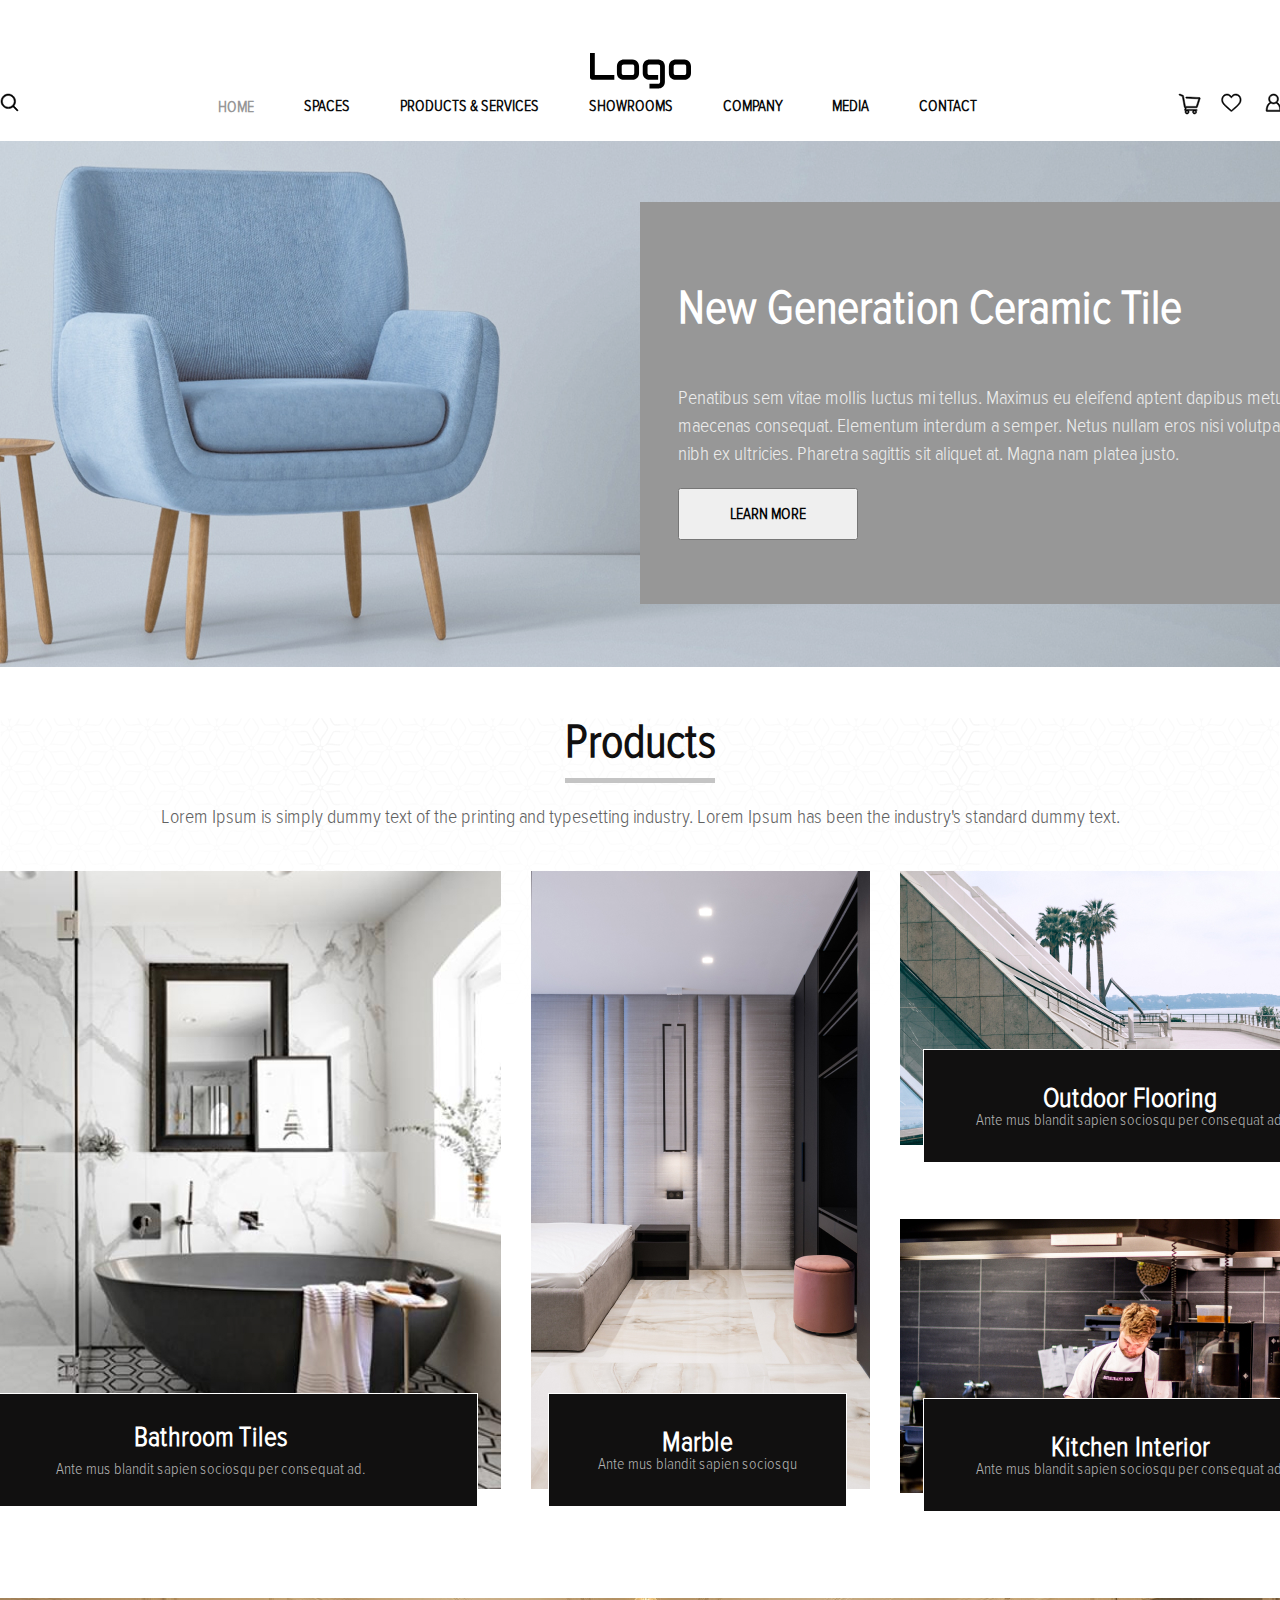
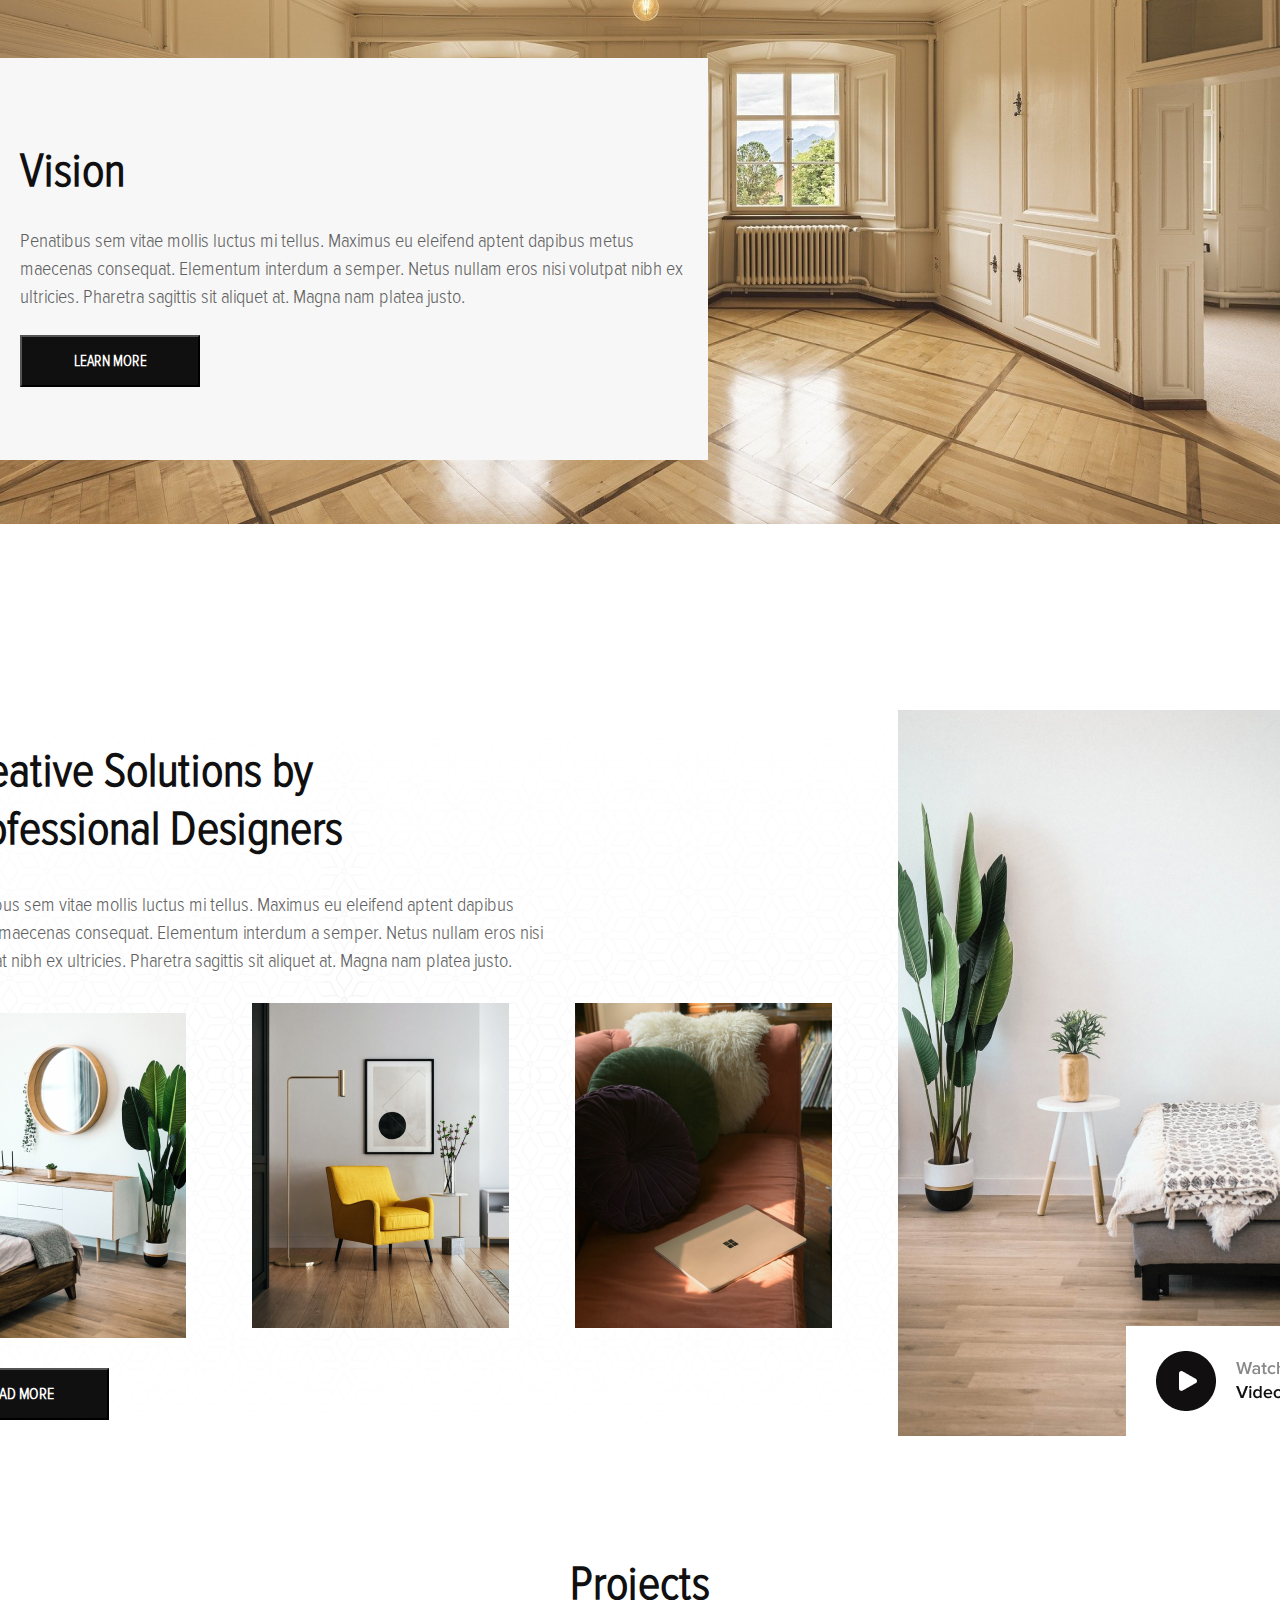
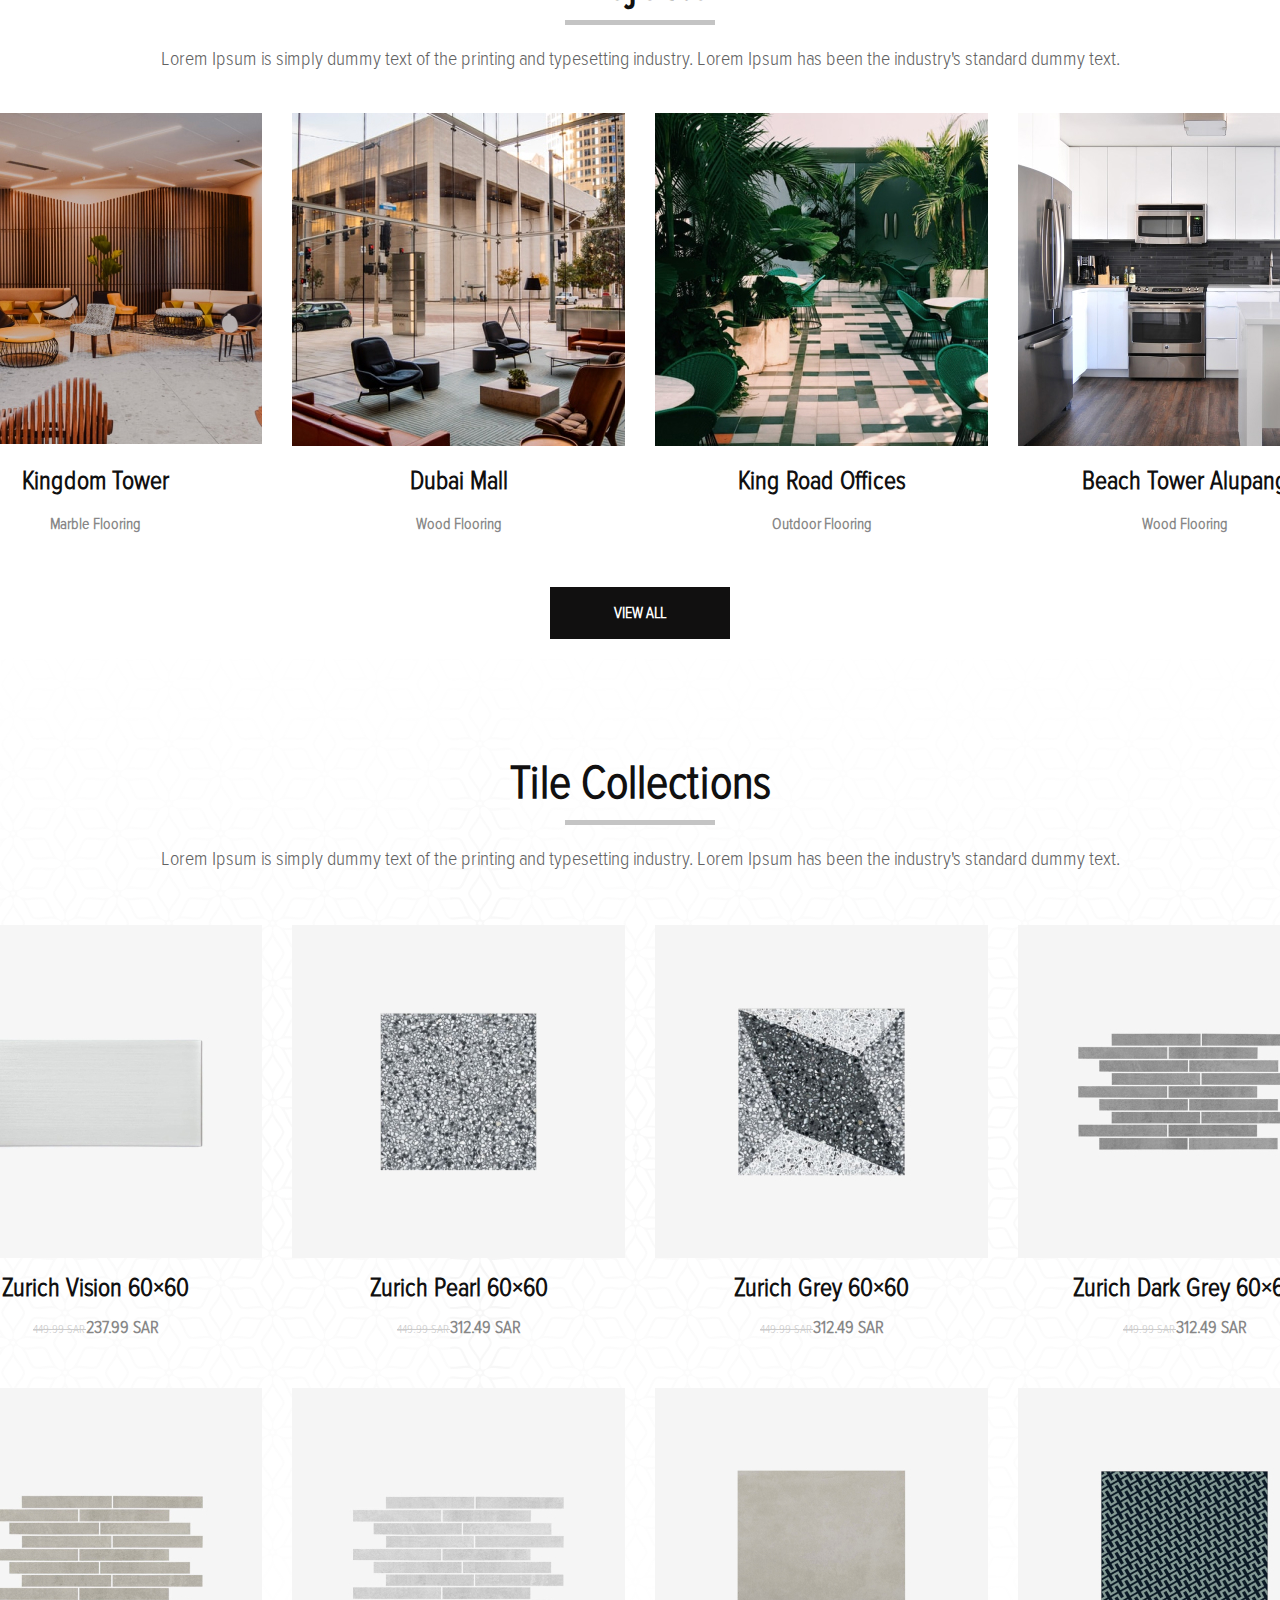
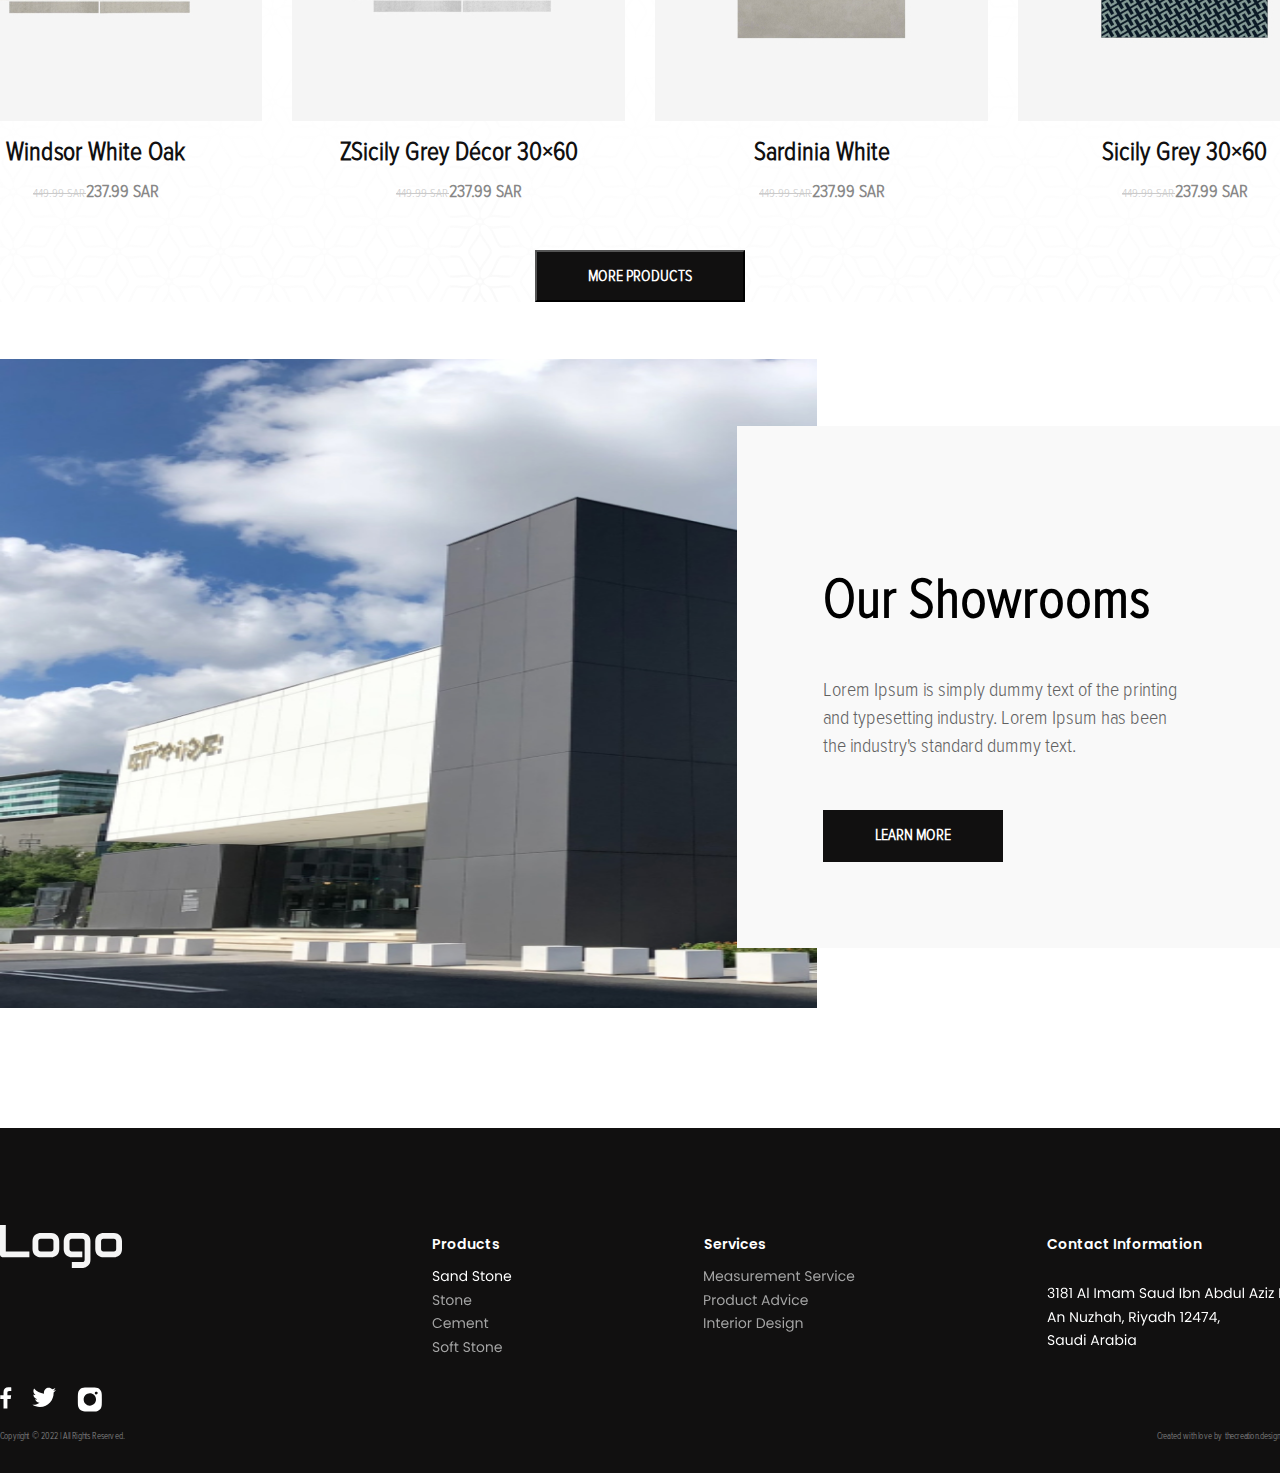
==== commit 0ec717b2: "change a" ====
--- a/index.html
+++ b/index.html
@@ -29,10 +29,10 @@
             <a class="search" href=""><img src="./img/search.svg" alt=""></a>
             <div class="price">
                 <a class="list-home" href="">Home</a>
-                <a class="list" href="">Spaces</a>
-                <a class="list" href="">Products & Services</a>
-                <a class="list" href="">Showrooms</a>
-                <a class="list" href="">Company</a>
+                <a class="list" href="./catalog-page.html">Spaces</a>
+                <a class="list" href="./product-detail-page.html">Products & Services</a>
+                <a class="list" href="./cart.html">Showrooms</a>
+                <a class="list" href="./check-out.html">Company</a>
                 <a class="list" href="">Media</a>
                 <a class="list" href="">CONTACT</a>
             </div>
--- a/CSS/style.css
+++ b/CSS/style.css
@@ -184,6 +184,12 @@
   left: 50%;
   transform: translateX(-50%);
   gap: 20px;
+}
+@media screen and (min-width: 768px) {
+  .main-container-info {
+    width: 600px;
+    padding: 10px;
+  }
 }
 @media screen and (min-width: 1200px) {
   .main-container-info {
@@ -1347,16 +1353,20 @@
   height: 308px;
   margin: auto;
   position: relative;
-  transform: translateY(20%);
+  margin-bottom: -100px;
   z-index: 2;
-  margin-left: -80px;
+}
+@media screen and (min-width: 768px) {
+  .box-cnt {
+    margin-bottom: 60px;
+  }
 }
 @media screen and (min-width: 768px) {
   .box-cnt {
     width: 692px;
     height: 522px;
     background: #F9F9F9;
-    transform: translateY(0);
+    margin-left: -80px;
     margin-right: auto;
   }
 }
@@ -1421,14 +1431,35 @@
     margin: 60px 0 0 86px;
   }
 }
+@media screen and (min-width: 768px) {
+  .box-img {
+    display: flex;
+    justify-content: center;
+    align-items: center;
+  }
+}
 .box-img-last-build {
-  position: unset;
-}
-@media screen and (min-width: 768px) {
+  position: absolute;
+  display: flex;
+  justify-content: center;
+  align-items: center;
+  width: 100%;
+}
+@media screen and (min-width: 450px) {
   .box-img-last-build {
+    position: unset;
+    width: 100%;
+    margin: auto;
+  }
+}
+@media screen and (min-width: 768px) {
+  .box-img-last-build {
+    position: unset;
     width: 817px;
     height: 649px;
+    display: flex;
     justify-content: center;
+    align-items: center;
   }
 }
 .box-last-flower {
@@ -1438,23 +1469,27 @@
   width: 100%;
   -o-object-fit: cover;
      object-fit: cover;
-}
-@media screen and (min-width: 768px) {
+  width: 100%;
+}
+@media screen and (min-width: 450px) {
   .box-last-flower {
     display: none;
   }
 }
 
 .footer-bgc {
-  margin-top: 640px;
+  margin-top: 660px;
   min-height: 345px;
   background-color: #111010;
 }
-@media screen and (min-width: 768px) {
+@media screen and (min-width: 450px) {
   .footer-bgc {
-    padding-left: 250px;
-    padding-right: 250px;
-    margin-top: 500px;
+    margin-top: 0;
+  }
+}
+@media screen and (min-width: 768px) {
+  .footer-bgc {
+    margin-top: 120px;
   }
 }
 
@@ -1467,8 +1502,8 @@
     display: flex;
     flex-direction: row;
     justify-content: space-between;
+    gap: 310px;
     padding-top: 68px;
-    text-align: start;
   }
 }
 
@@ -1480,7 +1515,6 @@
 }
 
 .contact-logo {
-  text-align: center;
   width: 122px;
   height: 43px;
 }
@@ -1669,6 +1703,6 @@
   .mt-38 {
     display: flex;
     flex-direction: row;
-    gap: 100px;
+    gap: 192px;
   }
 }/*# sourceMappingURL=style.css.map */